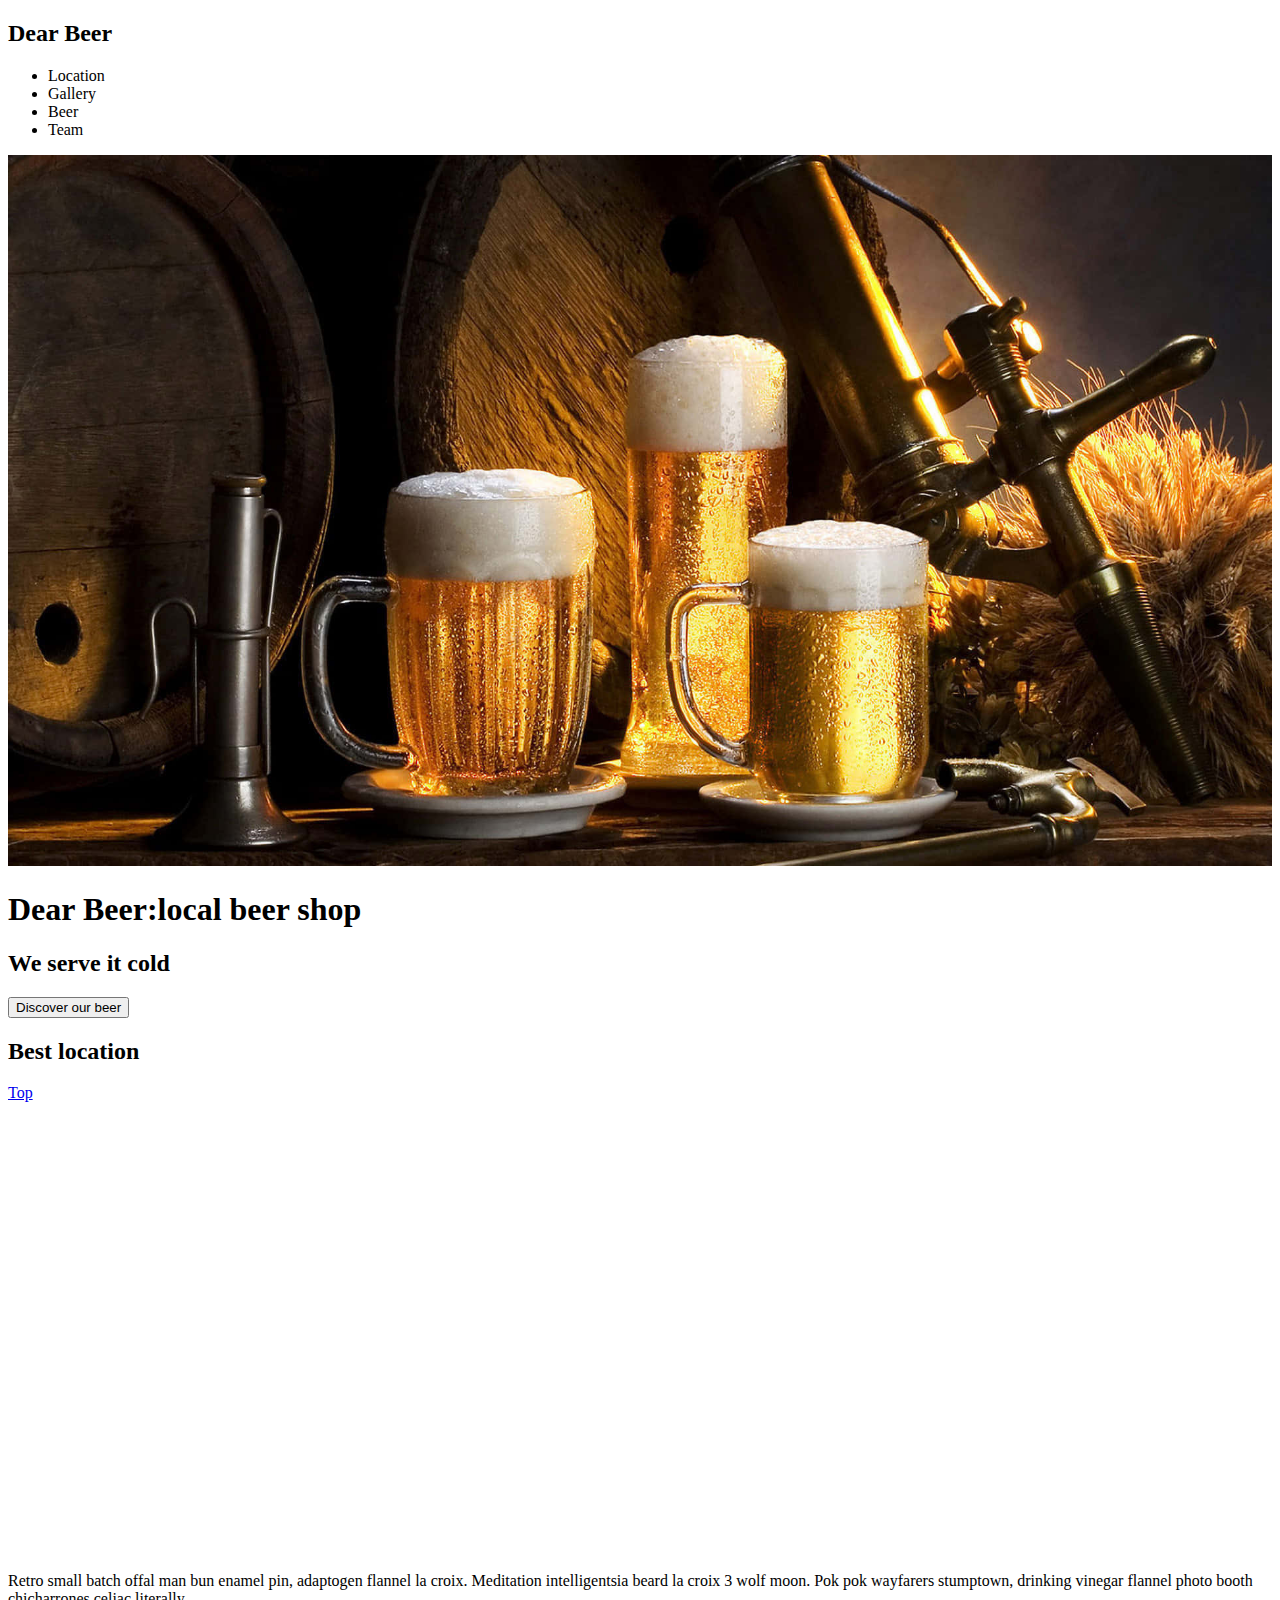
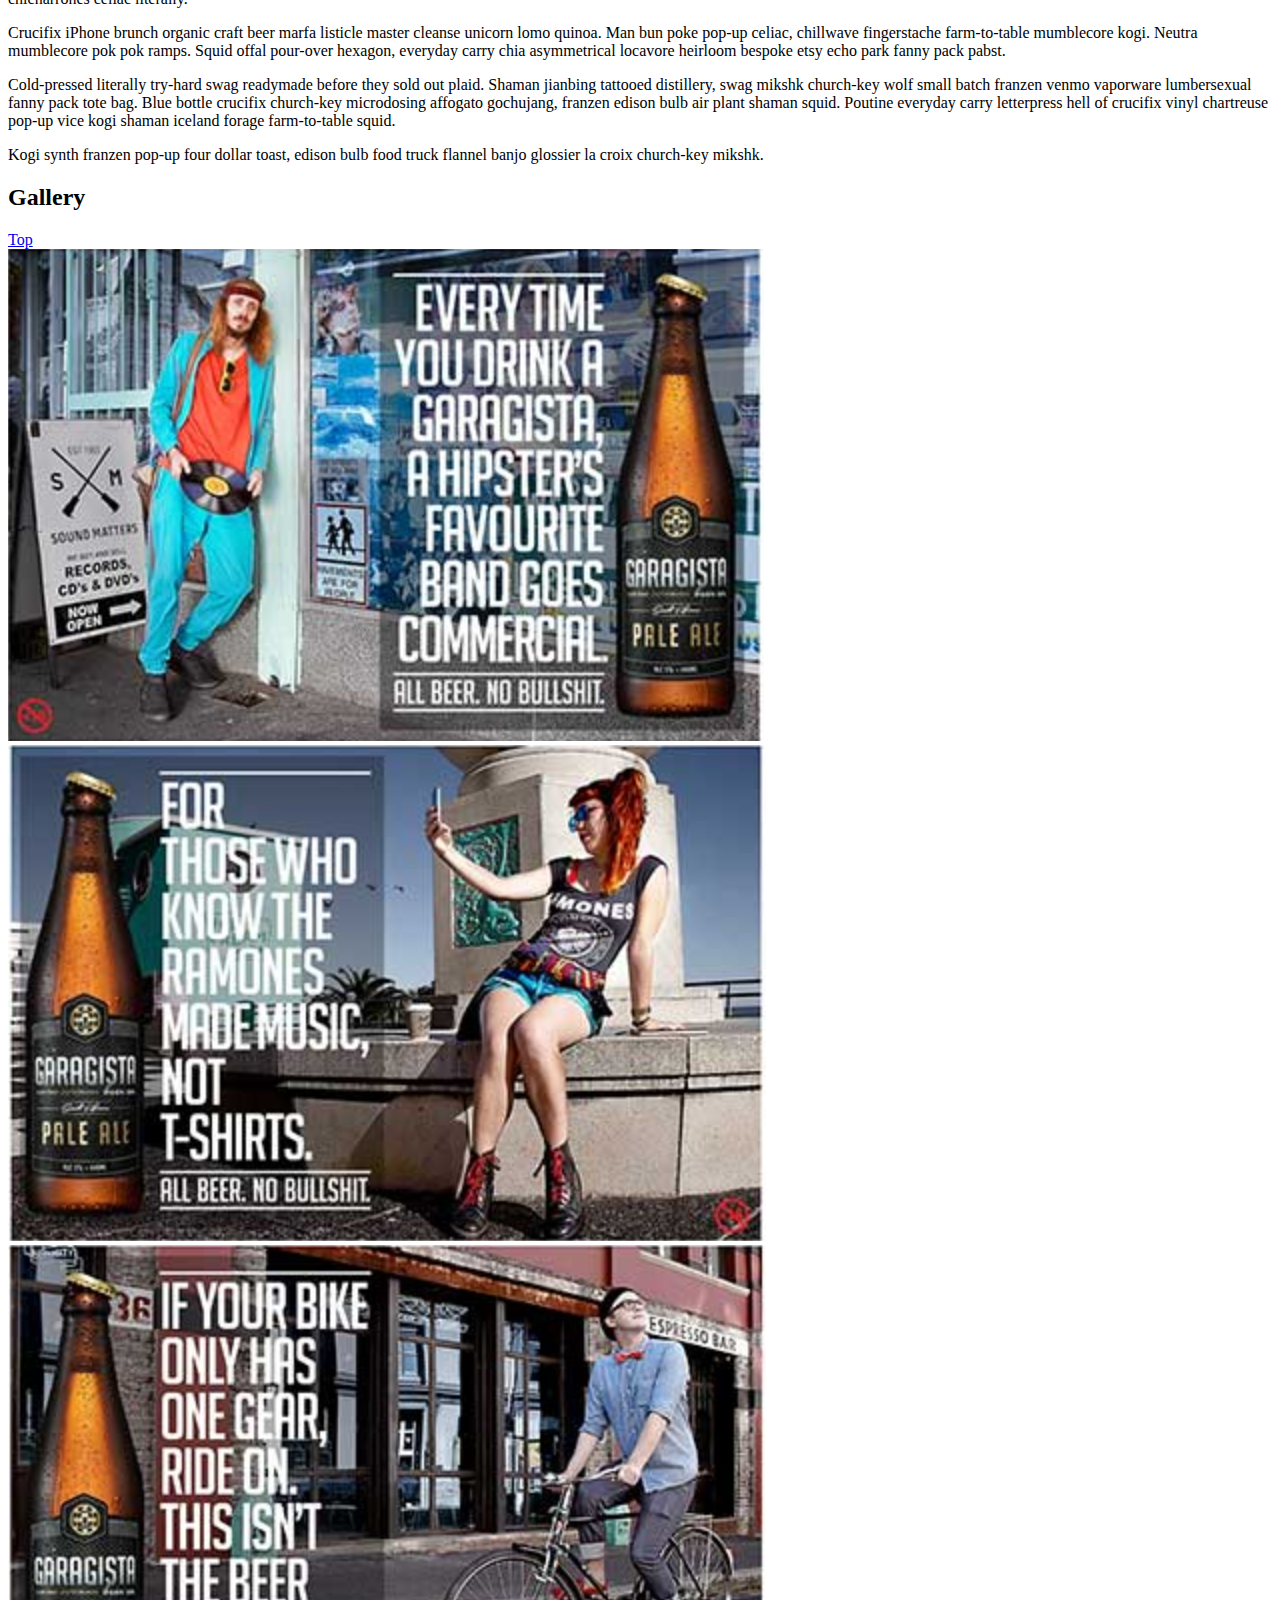
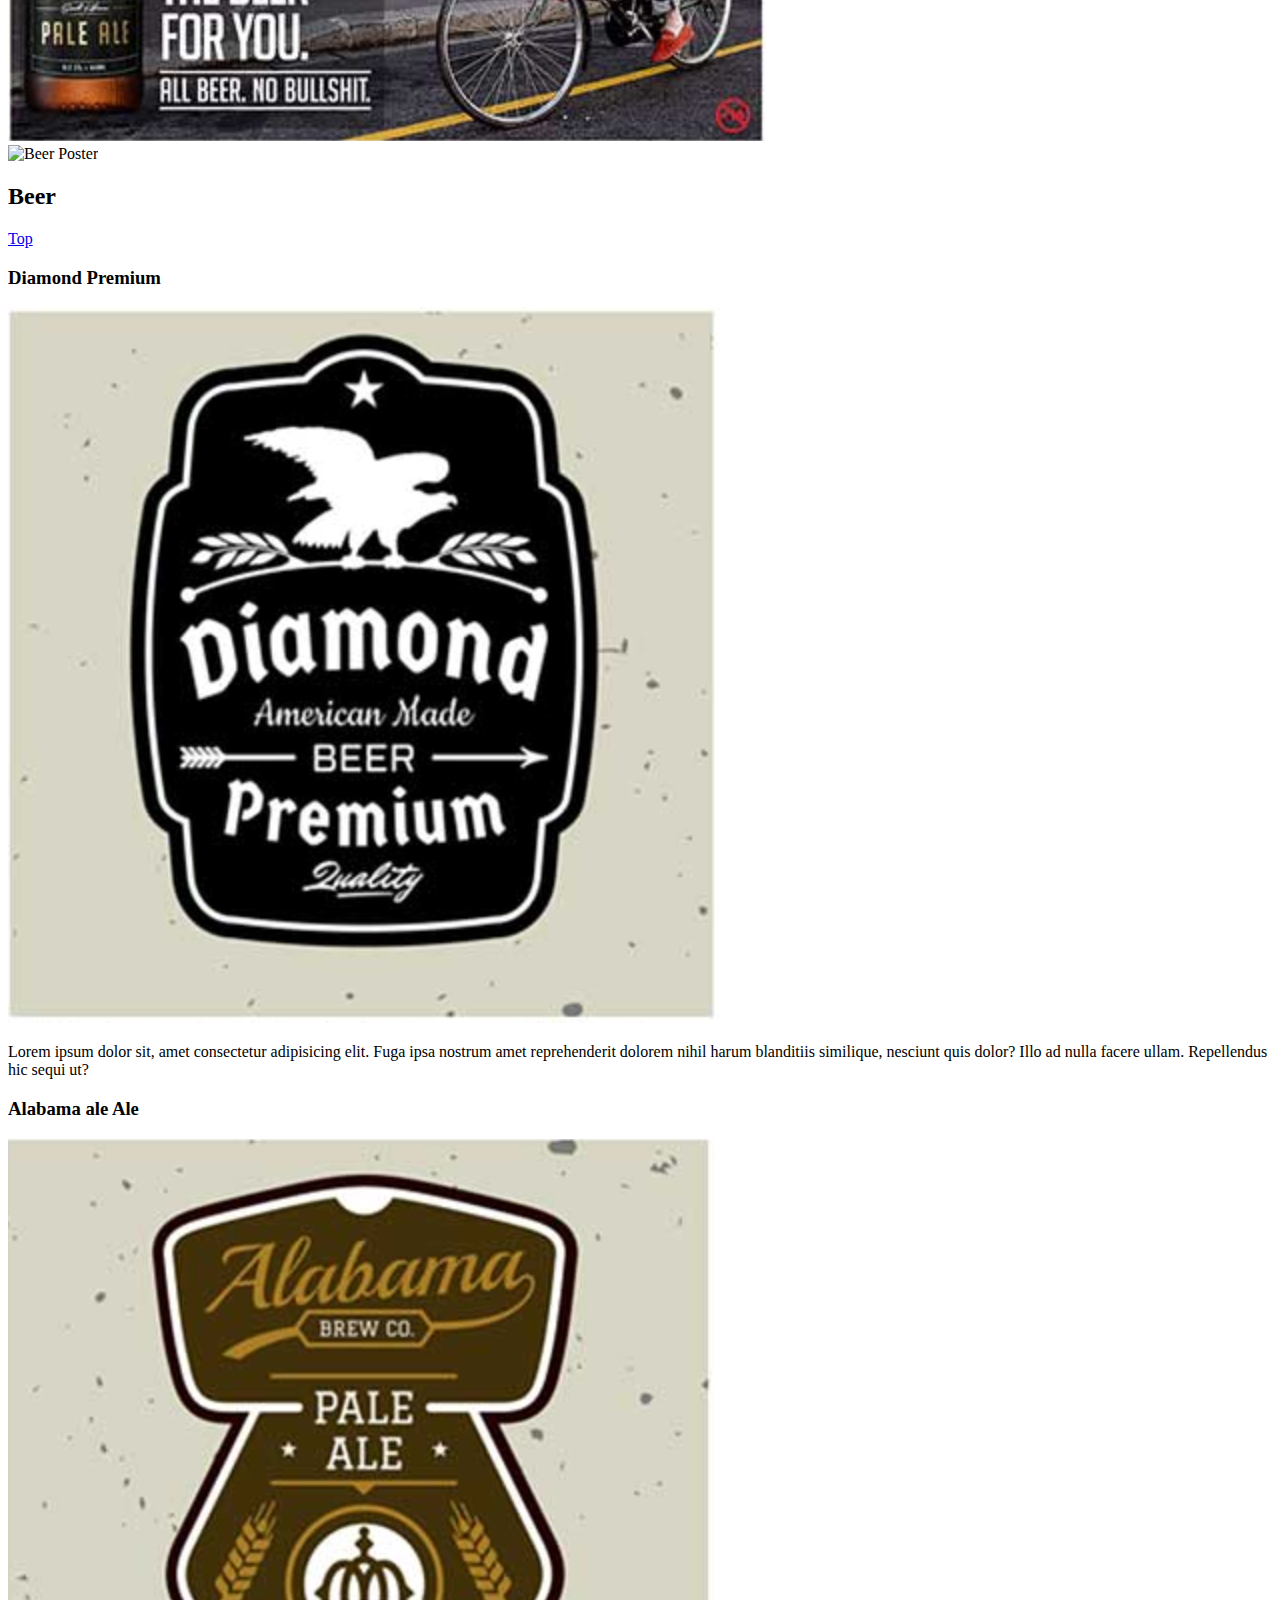
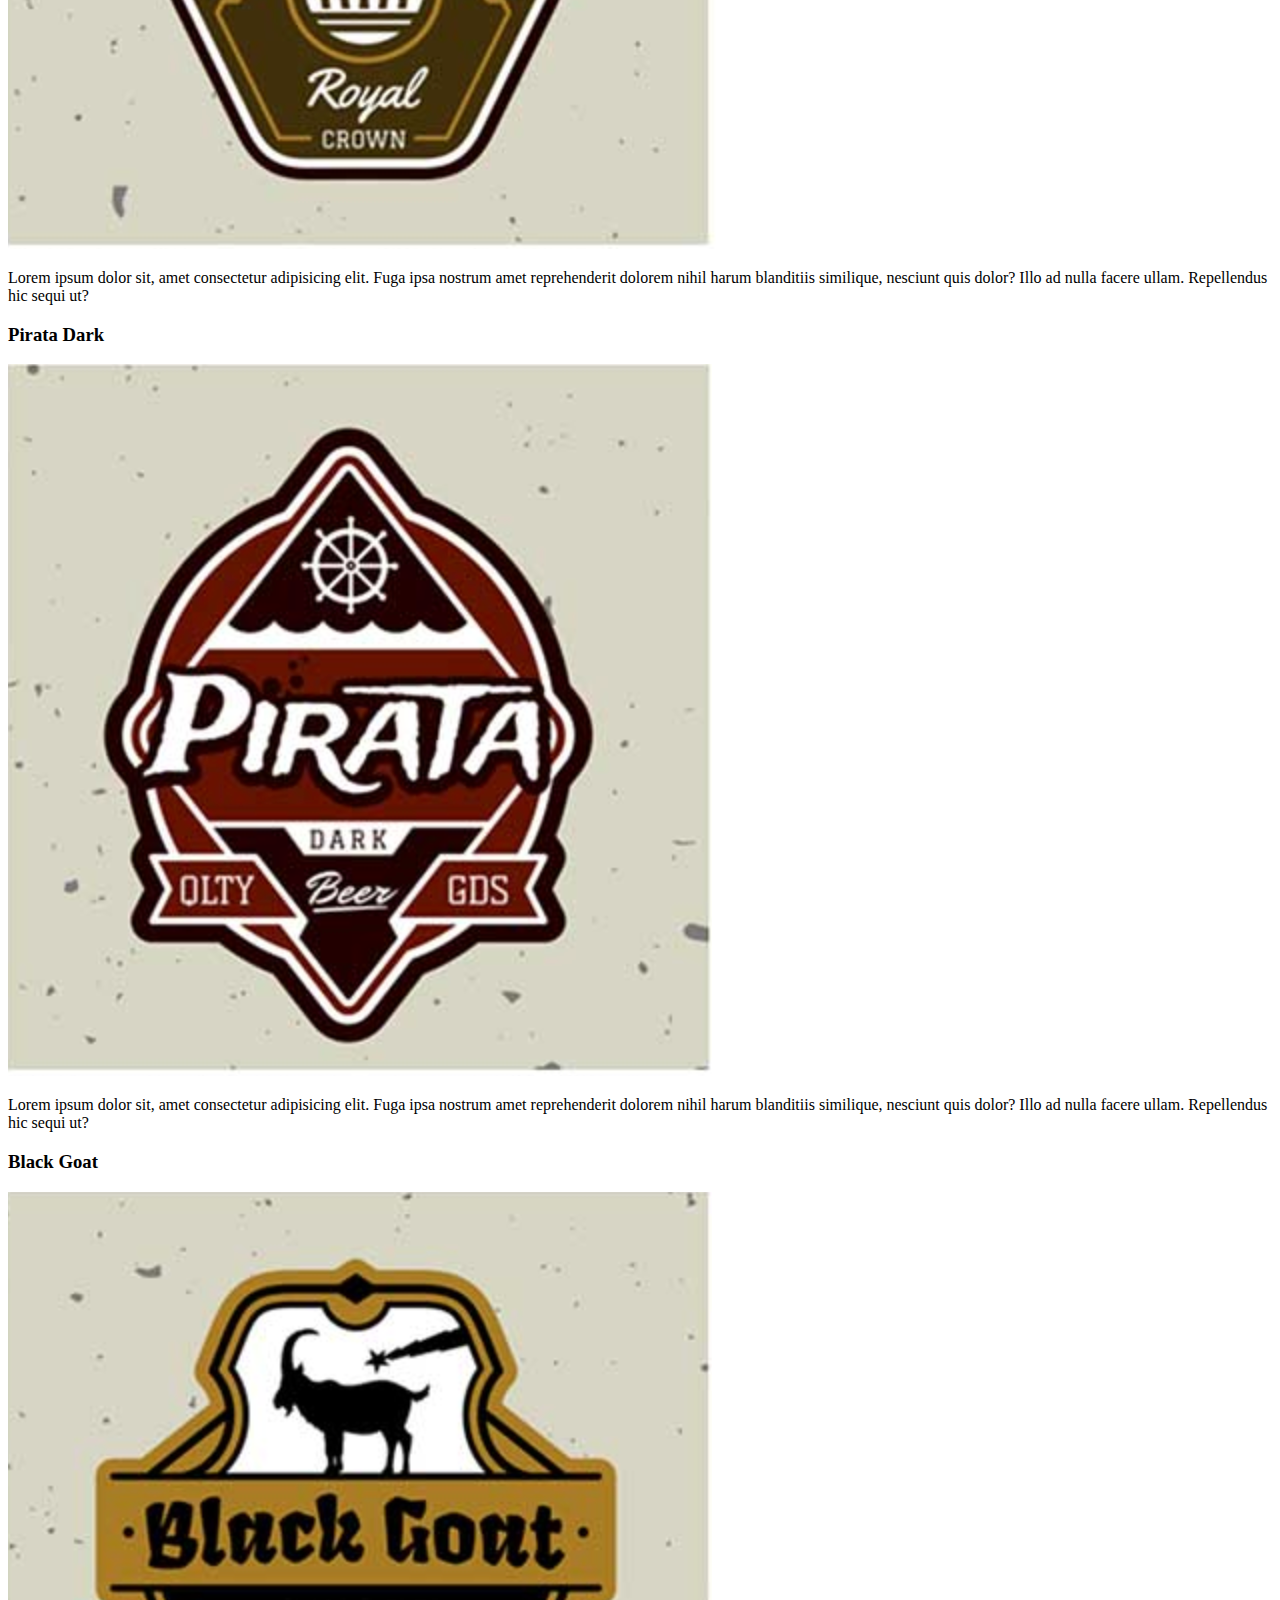
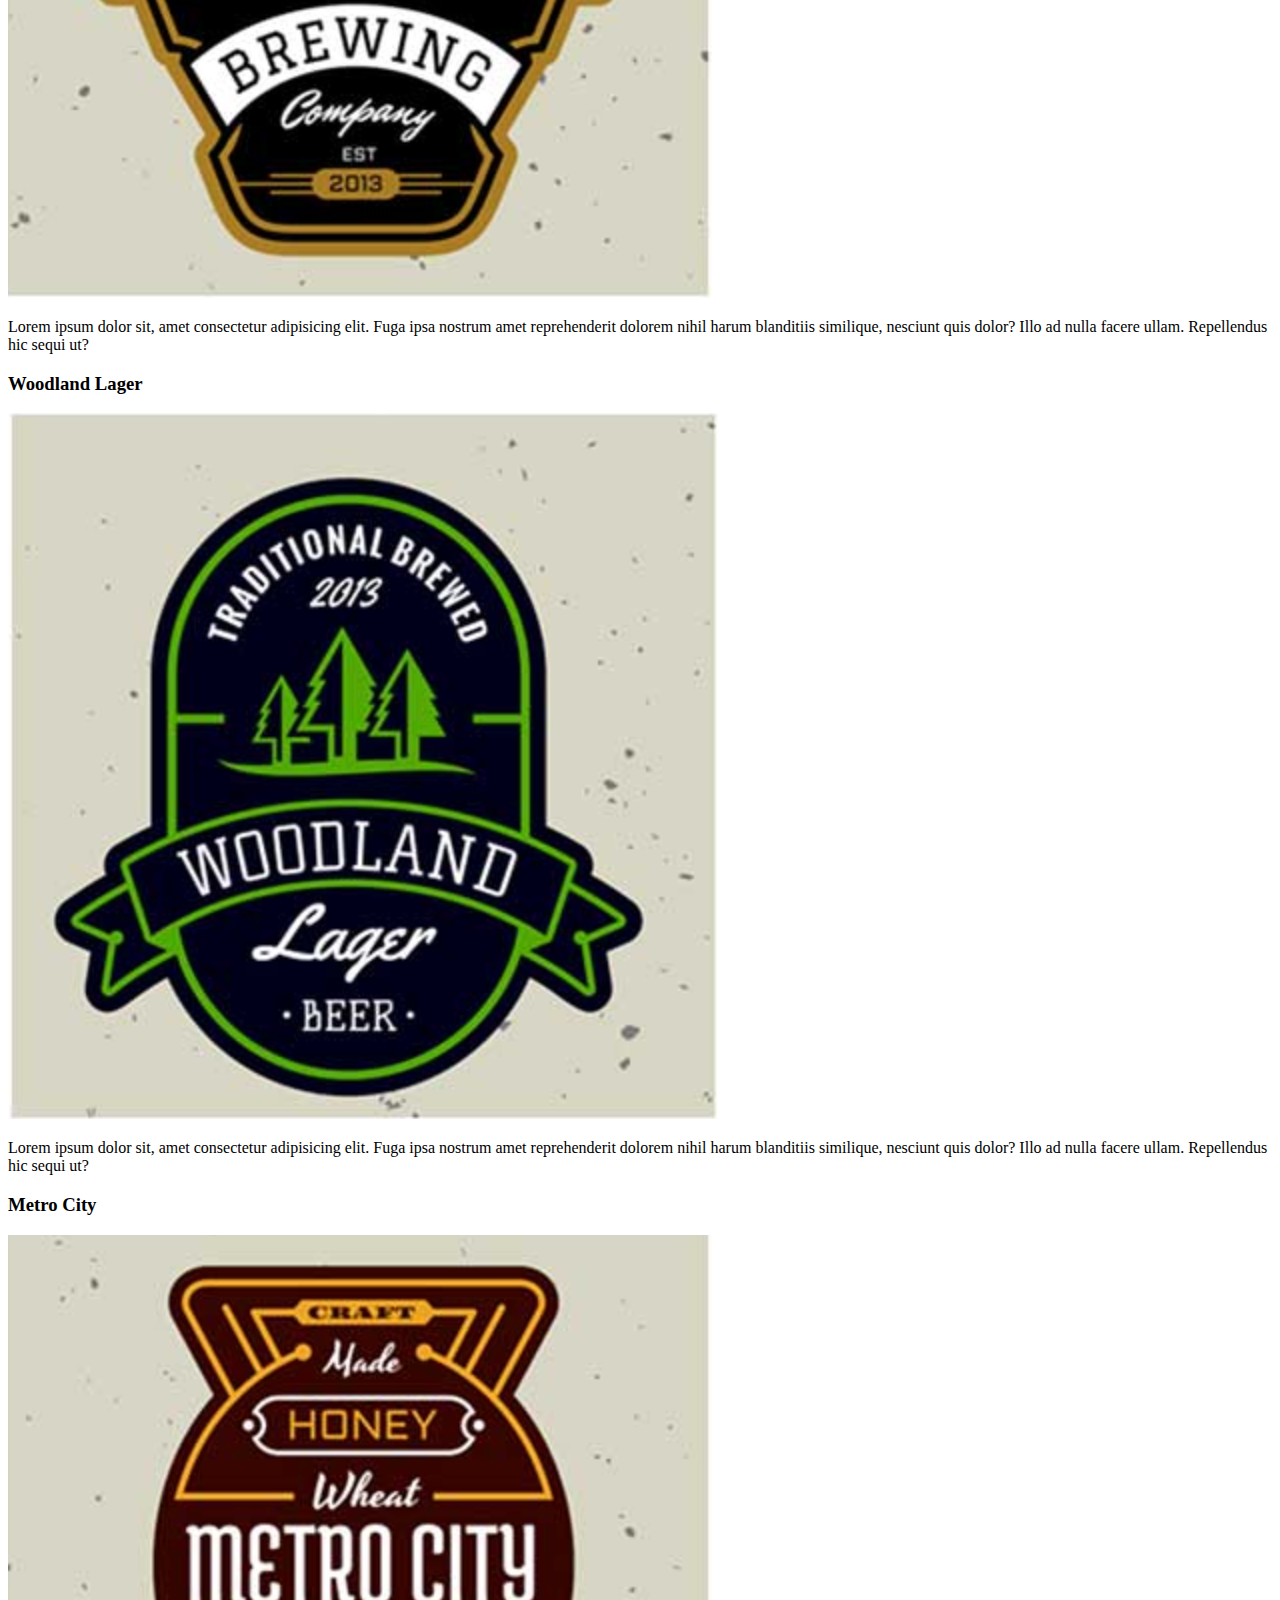
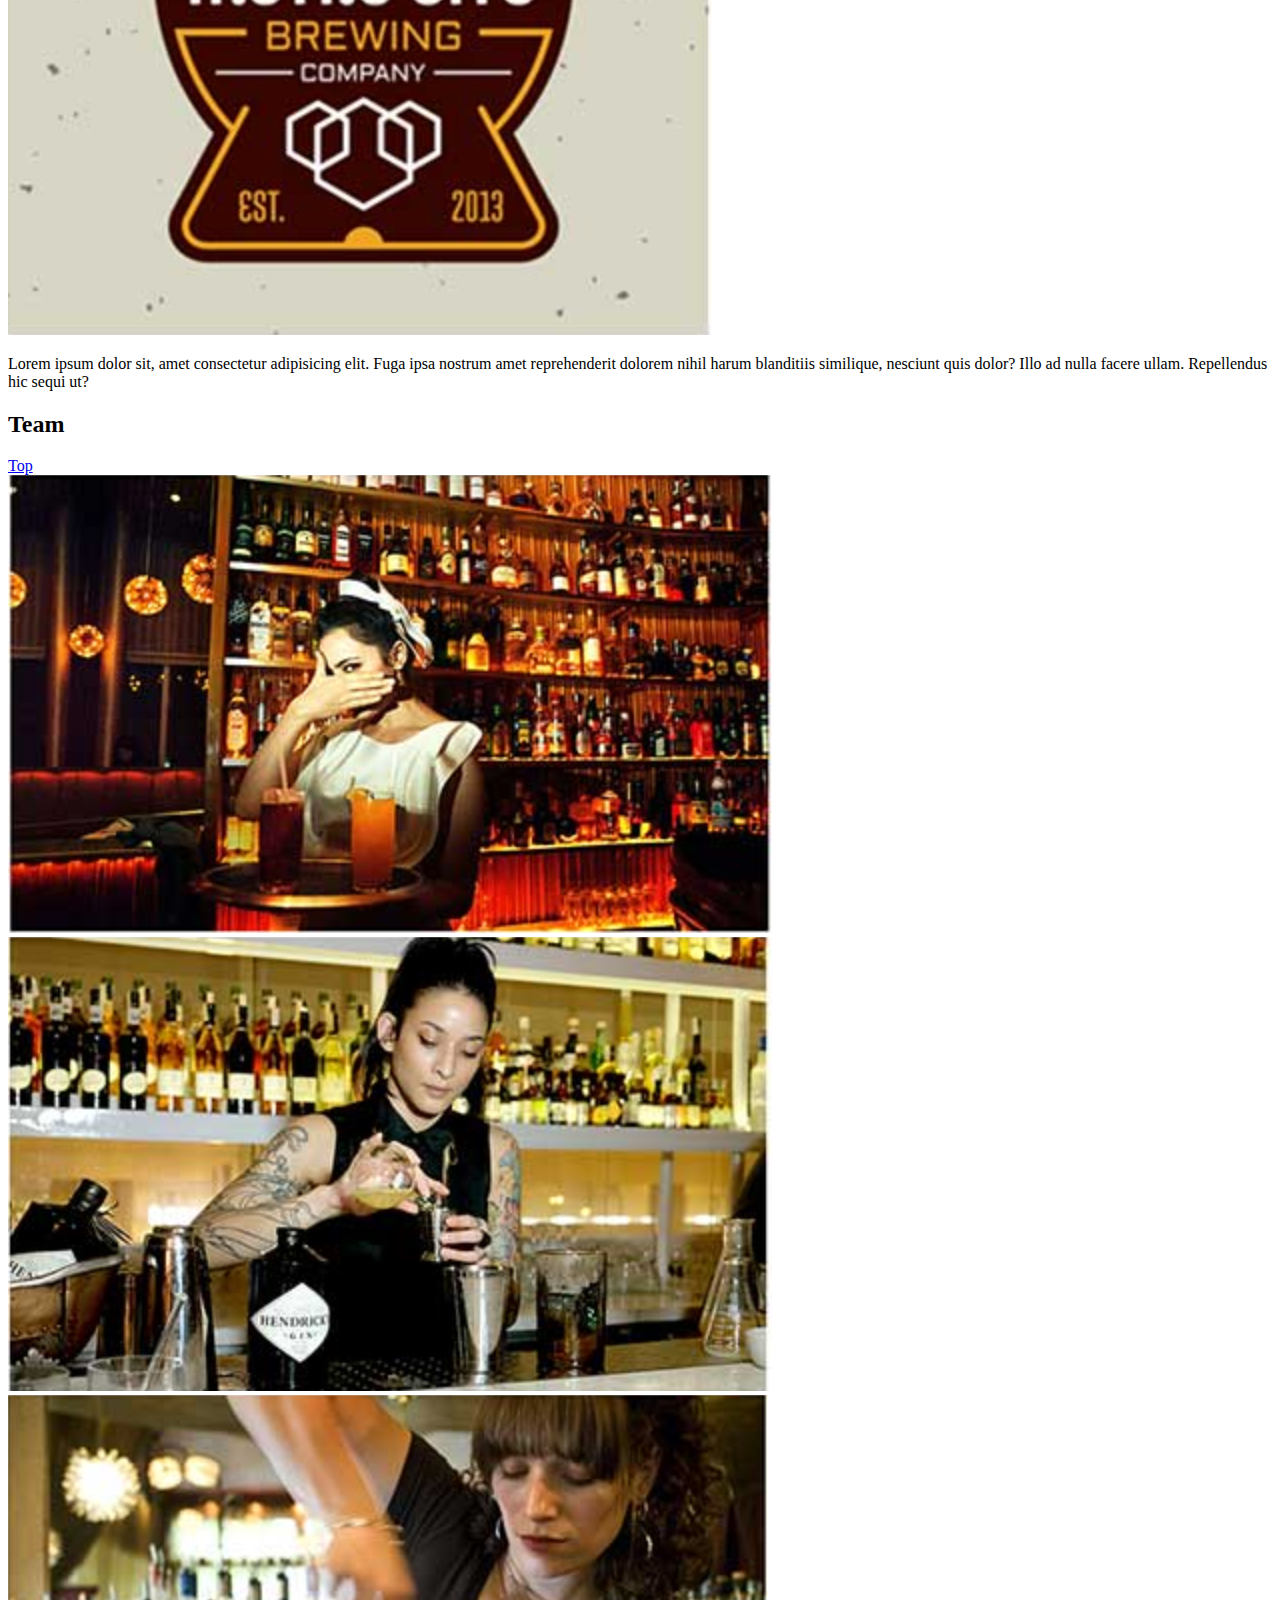
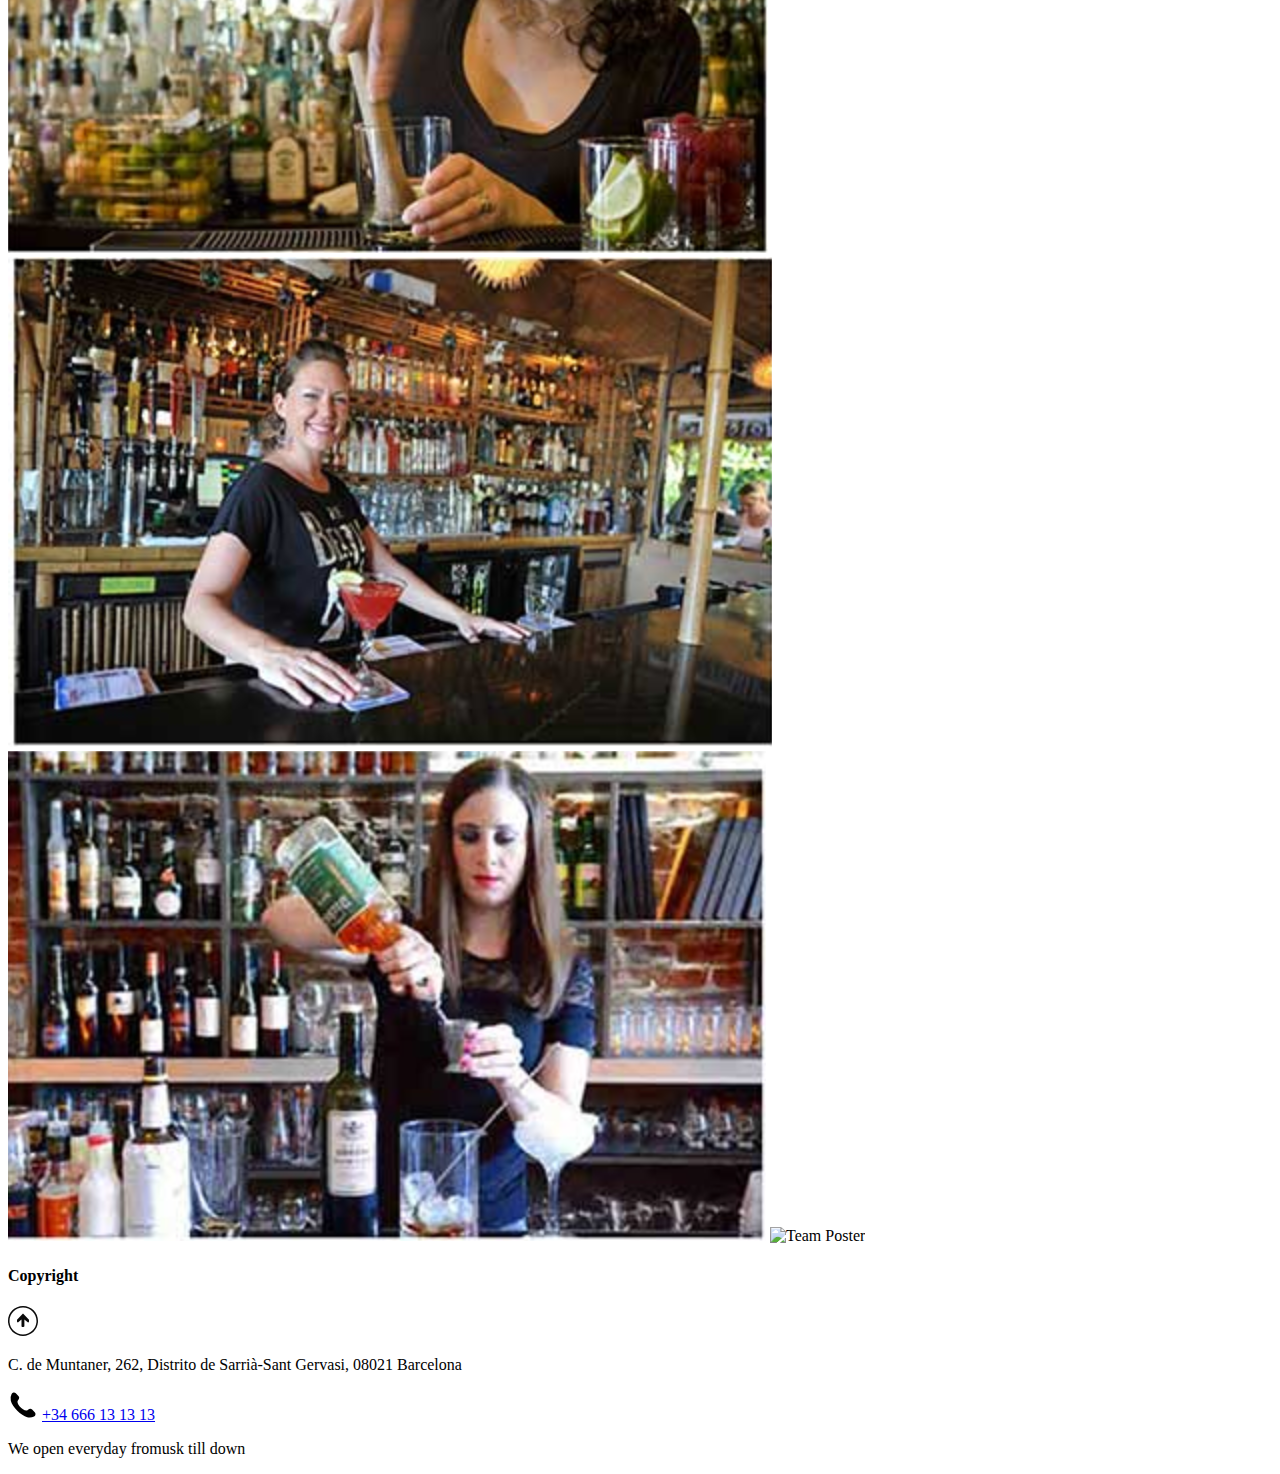
==== index.html @ 2d77ed96 "html file is ready" ====
<!DOCTYPE html>
<html lang="en">

<head>
    <meta charset="UTF-8">
    <meta name="viewport" content="width=device-width, initial-scale=1.0">
    <title>Document</title>
</head>

<body>
    <nav>
        <h2>Dear Beer</h2>
        <ul>
            <li> <a href="location.html"></a>Location</li>
            <li> <a href="gallery.html"></a>Gallery</li>
            <li> <a href="beer.html"></a>Beer</li>
            <li> <a href="team.html"></a>Team</li>
        </ul>
    </nav>
    <div class="main" id="main">
        <img src="main-beer.jpeg" alt="beer" width="100%">
        <h1>Dear Beer:local beer shop</h1>
        <h2>We serve it cold</h2>
        <button class="main-button">Discover our beer</button>
    </div>
    <div class="location">
        <h2>Best location</h2>
        <a href="#main">Top</a> <br>
        <iframe
            src="https://www.google.com/maps/embed?pb=!1m18!1m12!1m3!1d2993.0104937495366!2d2.145327176294802!3d41.39557847129888!2m3!1f0!2f0!3f0!3m2!1i1024!2i768!4f13.1!3m3!1m2!1s0x12a4a29c31c92871%3A0xae15e88cf21ae274!2sC.%20de%20Muntaner%2C%20262%2C%20Distrito%20de%20Sarri%C3%A0-Sant%20Gervasi%2C%2008021%20Barcelona!5e0!3m2!1ses!2ses!4v1716196622578!5m2!1ses!2ses"
            width="600" height="450" style="border:0;" allowfullscreen="" loading="lazy"
            referrerpolicy="no-referrer-when-downgrade"></iframe>
        <p>Retro small batch offal man bun enamel pin, adaptogen flannel la croix. Meditation intelligentsia beard la
            croix 3 wolf moon. Pok pok wayfarers stumptown, drinking vinegar flannel photo booth chicharrones celiac
            literally.</p>
        <p>Crucifix iPhone brunch organic craft beer marfa listicle master cleanse unicorn lomo quinoa. Man bun poke
            pop-up celiac, chillwave fingerstache farm-to-table mumblecore kogi. Neutra mumblecore pok pok ramps. Squid
            offal pour-over hexagon, everyday carry chia asymmetrical locavore heirloom bespoke etsy echo park fanny
            pack pabst.</p>
        <p>Cold-pressed literally try-hard swag readymade before they sold out plaid. Shaman jianbing tattooed
            distillery, swag mikshk church-key wolf small batch franzen venmo vaporware lumbersexual fanny pack tote
            bag. Blue bottle crucifix church-key microdosing affogato gochujang, franzen edison bulb air plant shaman
            squid. Poutine everyday carry letterpress hell of crucifix vinyl chartreuse pop-up vice kogi shaman iceland
            forage farm-to-table squid.</p>
        <p>Kogi synth franzen pop-up four dollar toast, edison bulb food truck flannel banjo glossier la croix
            church-key mikshk.</p>
    </div>
    <div class="galerry">
        <h2>Gallery</h2>
        <a href="#main">Top</a> <br>
        <div class="photo-mash">
            <img src="beer-poster-1.png" alt="Beer Poster">
            <img src="beer-poster-2.png" alt="Beer Poster">
            <img src="beer-poster-3.png" alt="Beer Poster">
        </div>
        <img src="beer-poster-4.png" alt="Beer Poster" width="100%">
    </div>
    <div class="beer">
        <h2>Beer</h2>
        <a href="#main">Top</a> <br>
        <div class="types-of-beer">
            <div class="types-of-beer__beer-item">
                <h3>Diamond Premium</h3>
                <img src="beer-1.png" alt="Diamond Premium">
                <p class="description">Lorem ipsum dolor sit, amet consectetur adipisicing elit. Fuga ipsa nostrum amet
                    reprehenderit dolorem nihil harum blanditiis similique, nesciunt quis dolor? Illo ad nulla facere
                    ullam. Repellendus hic sequi ut?
                </p>
            </div>
            <div class="types-of-beer__beer-item">
                <h3>Alabama ale Ale</h3>
                <img src="beer-2.png" alt="Alabama ale Ale">
                <p class="description">Lorem ipsum dolor sit, amet consectetur adipisicing elit. Fuga ipsa nostrum amet
                    reprehenderit dolorem nihil harum blanditiis similique, nesciunt quis dolor? Illo ad nulla facere
                    ullam. Repellendus hic sequi ut?
                </p>
            </div>
            <div class="types-of-beer__beer-item">
                <h3>Pirata Dark</h3>
                <img src="beer-3.png" alt="Pirata Dark">
                <p class="description">Lorem ipsum dolor sit, amet consectetur adipisicing elit. Fuga ipsa nostrum amet
                    reprehenderit dolorem nihil harum blanditiis similique, nesciunt quis dolor? Illo ad nulla facere
                    ullam. Repellendus hic sequi ut?
                </p>
            </div>
            <div class="types-of-beer__beer-item">
                <h3>Black Goat</h3>
                <img src="beer-4.png" alt="Black Goat">
                <p class="description">Lorem ipsum dolor sit, amet consectetur adipisicing elit. Fuga ipsa nostrum amet
                    reprehenderit dolorem nihil harum blanditiis similique, nesciunt quis dolor? Illo ad nulla facere
                    ullam. Repellendus hic sequi ut?
                </p>
            </div>
            <div class="types-of-beer__beer-item">
                <h3>Woodland Lager</h3>
                <img src="beer-5.png" alt="Woodland Lager">
                <p class="description">Lorem ipsum dolor sit, amet consectetur adipisicing elit. Fuga ipsa nostrum amet
                    reprehenderit dolorem nihil harum blanditiis similique, nesciunt quis dolor? Illo ad nulla facere
                    ullam. Repellendus hic sequi ut?
                </p>
            </div>
            <div class="types-of-beer__beer-item">
                <h3>Metro City</h3>
                <img src="beer-6.png" alt="Metro City">
                <p class="description">Lorem ipsum dolor sit, amet consectetur adipisicing elit. Fuga ipsa nostrum amet
                    reprehenderit dolorem nihil harum blanditiis similique, nesciunt quis dolor? Illo ad nulla facere
                    ullam. Repellendus hic sequi ut?
                </p>
            </div>
        </div>

    </div>
    <div class="team">
        <h2>Team</h2>
        <a href="#main">Top</a> <br>
        <div class="team-photo-mash">
            <img src="team-1.png" alt="Team Poster">
            <img src="team-2.png" alt="Team Poster">
            <img src="team-3.png" alt="Team Poster">
            <img src="team-4.png" alt="Team Poster">
            <img src="team-5.png" alt="Team Poster">
            <img src="team-6.jpg" alt="Team Poster">
        </div>
    </div>
    <footer>
        <div class="copyright">
            <h4>Copyright</h4>
            <img src="arrow.svg" alt="arrow" width="30px">
        </div>
        <p>C. de Muntaner, 262, Distrito de Sarrià-Sant Gervasi, 08021 Barcelona</p>
        <div class="phone">
            <img src="phone.svg" alt="phone" width="30px">
            <a href="tel:+34666131313">+34 666 13 13 13</a>
        </div>
        <p>We open everyday fromusk till down</p>


    </footer>

</body>

</html>
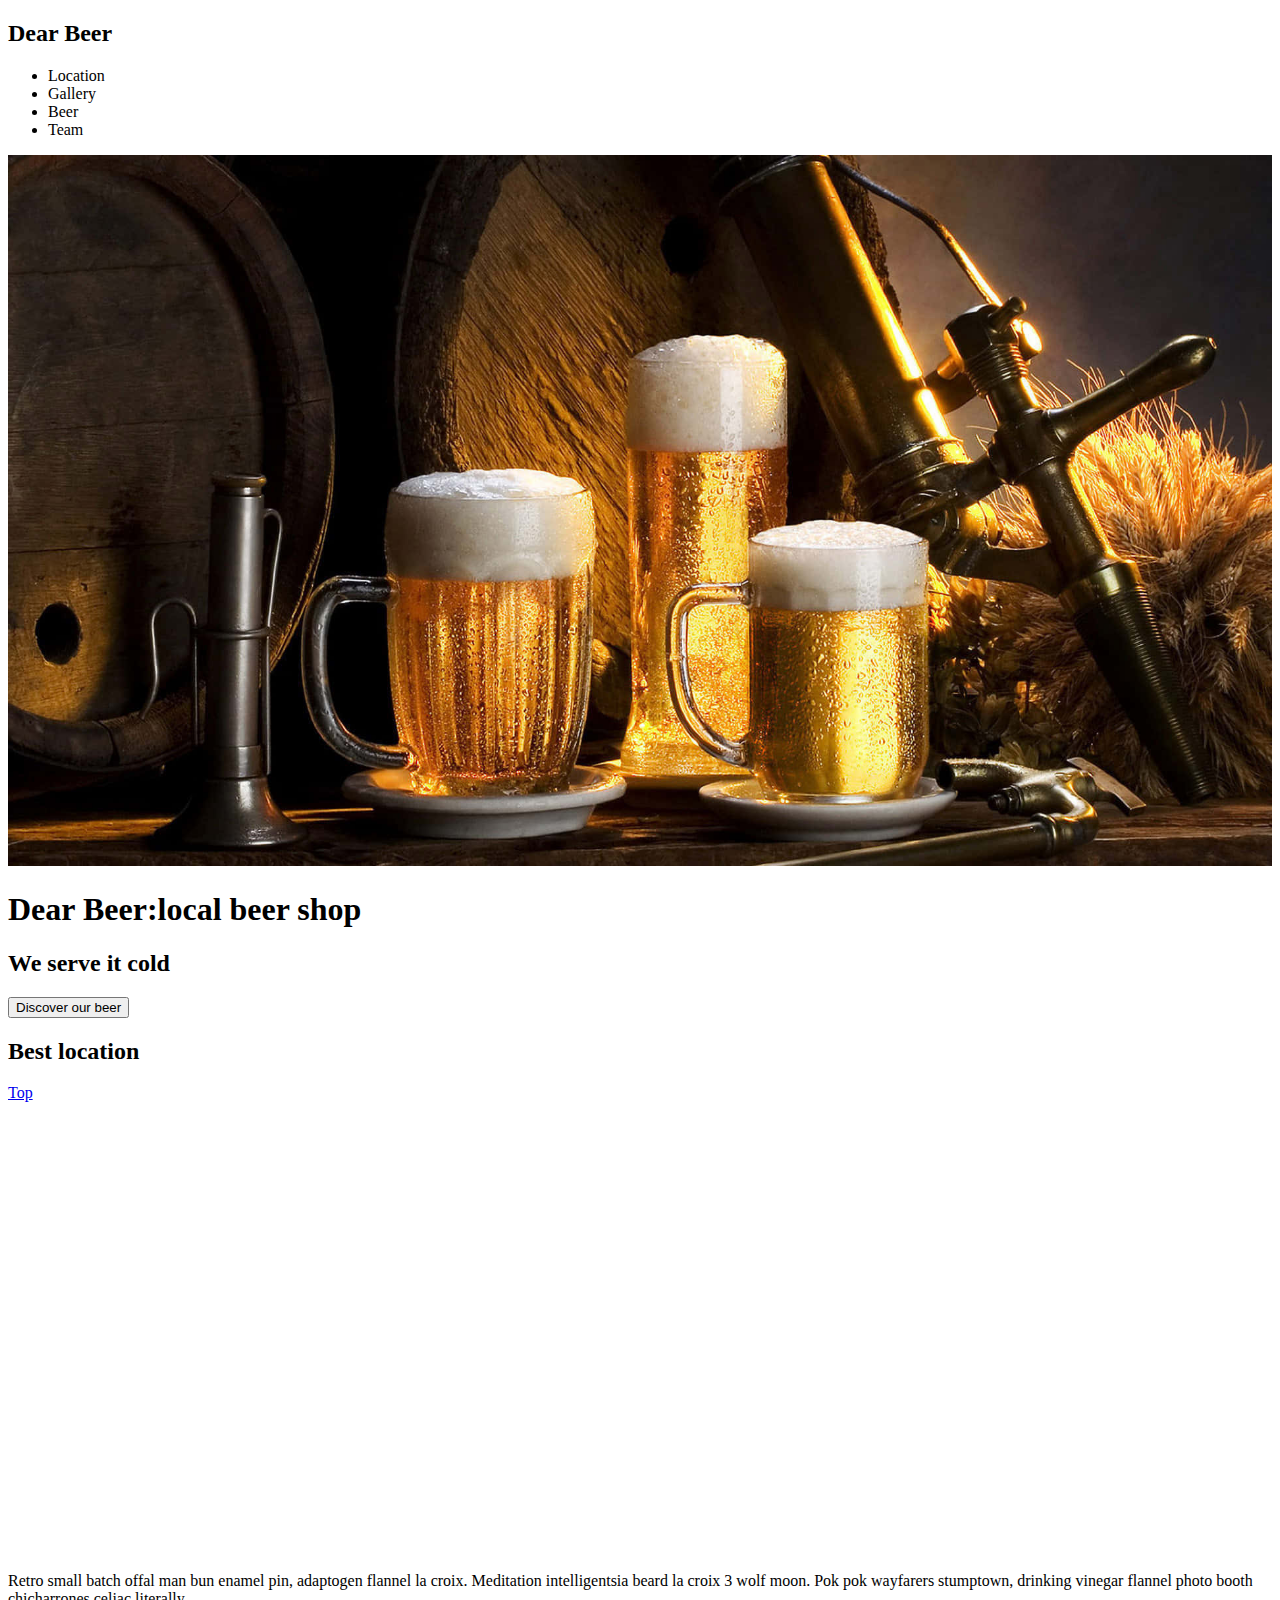
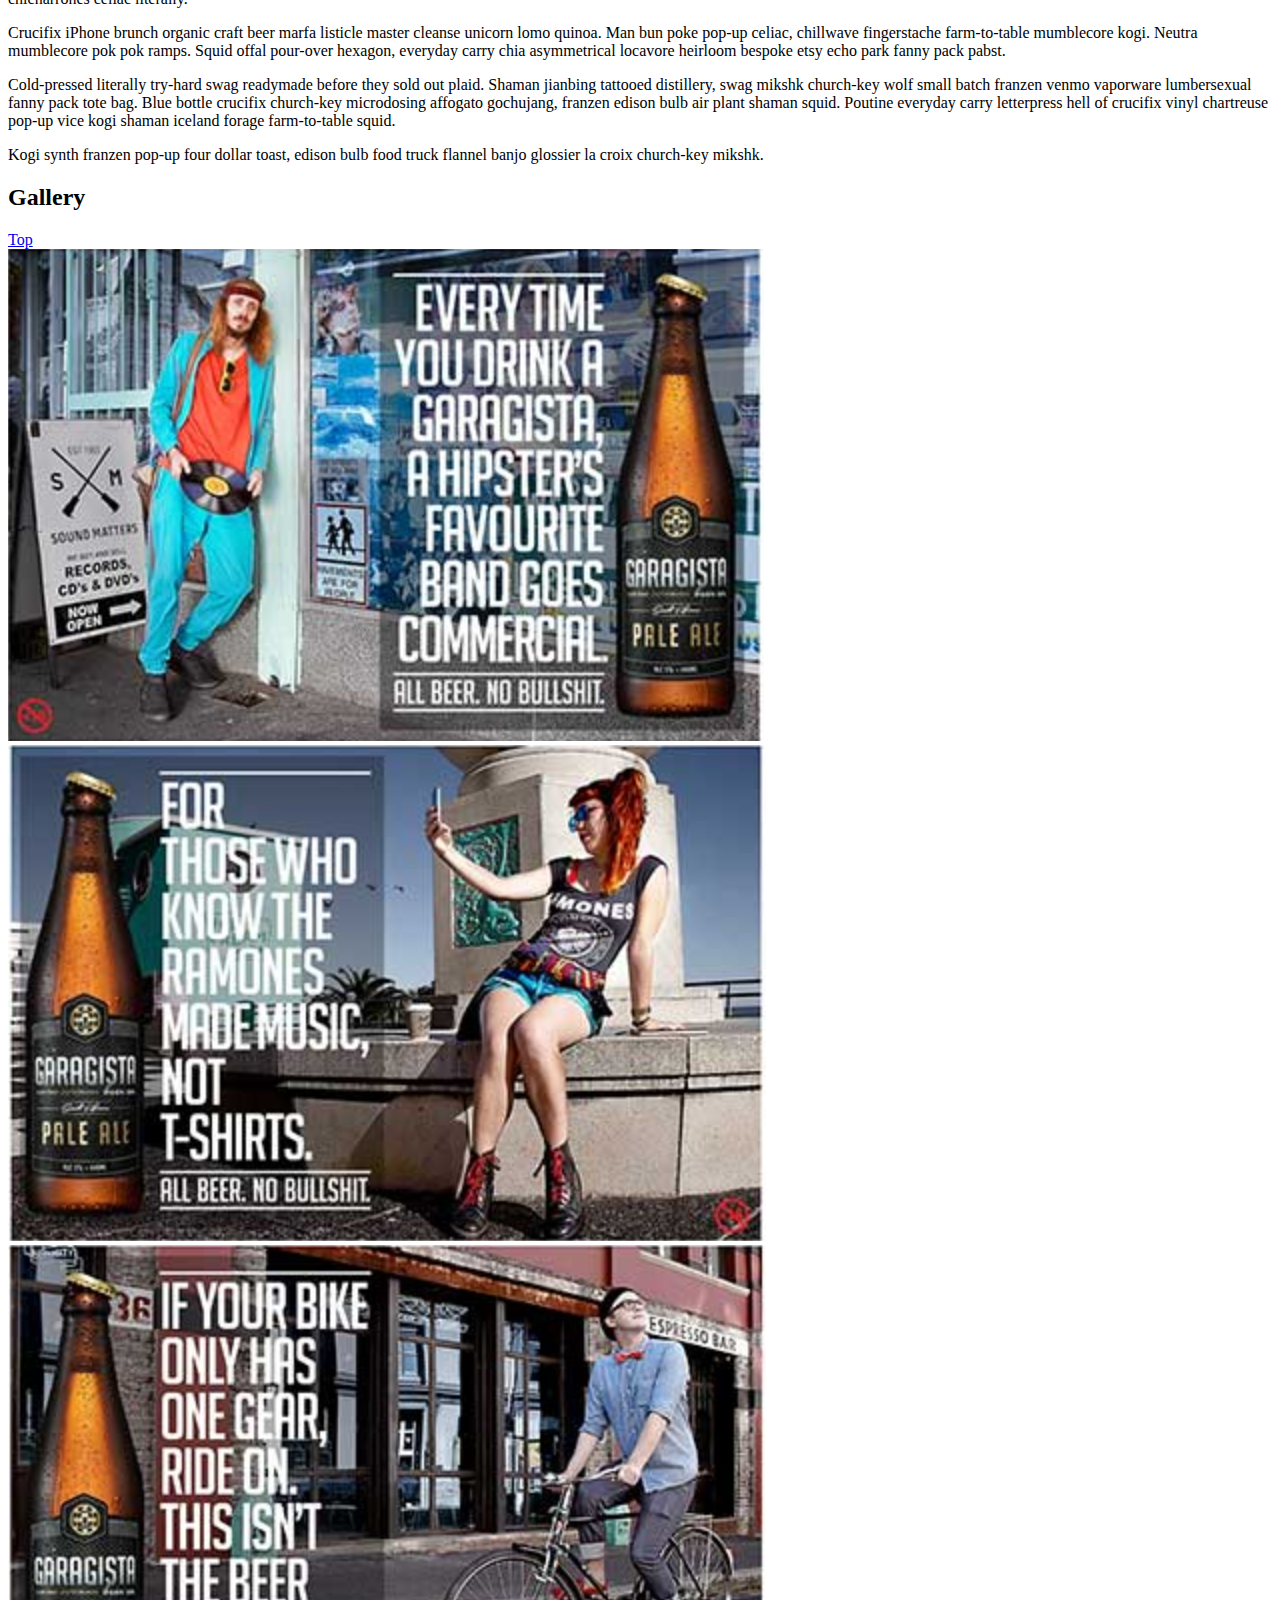
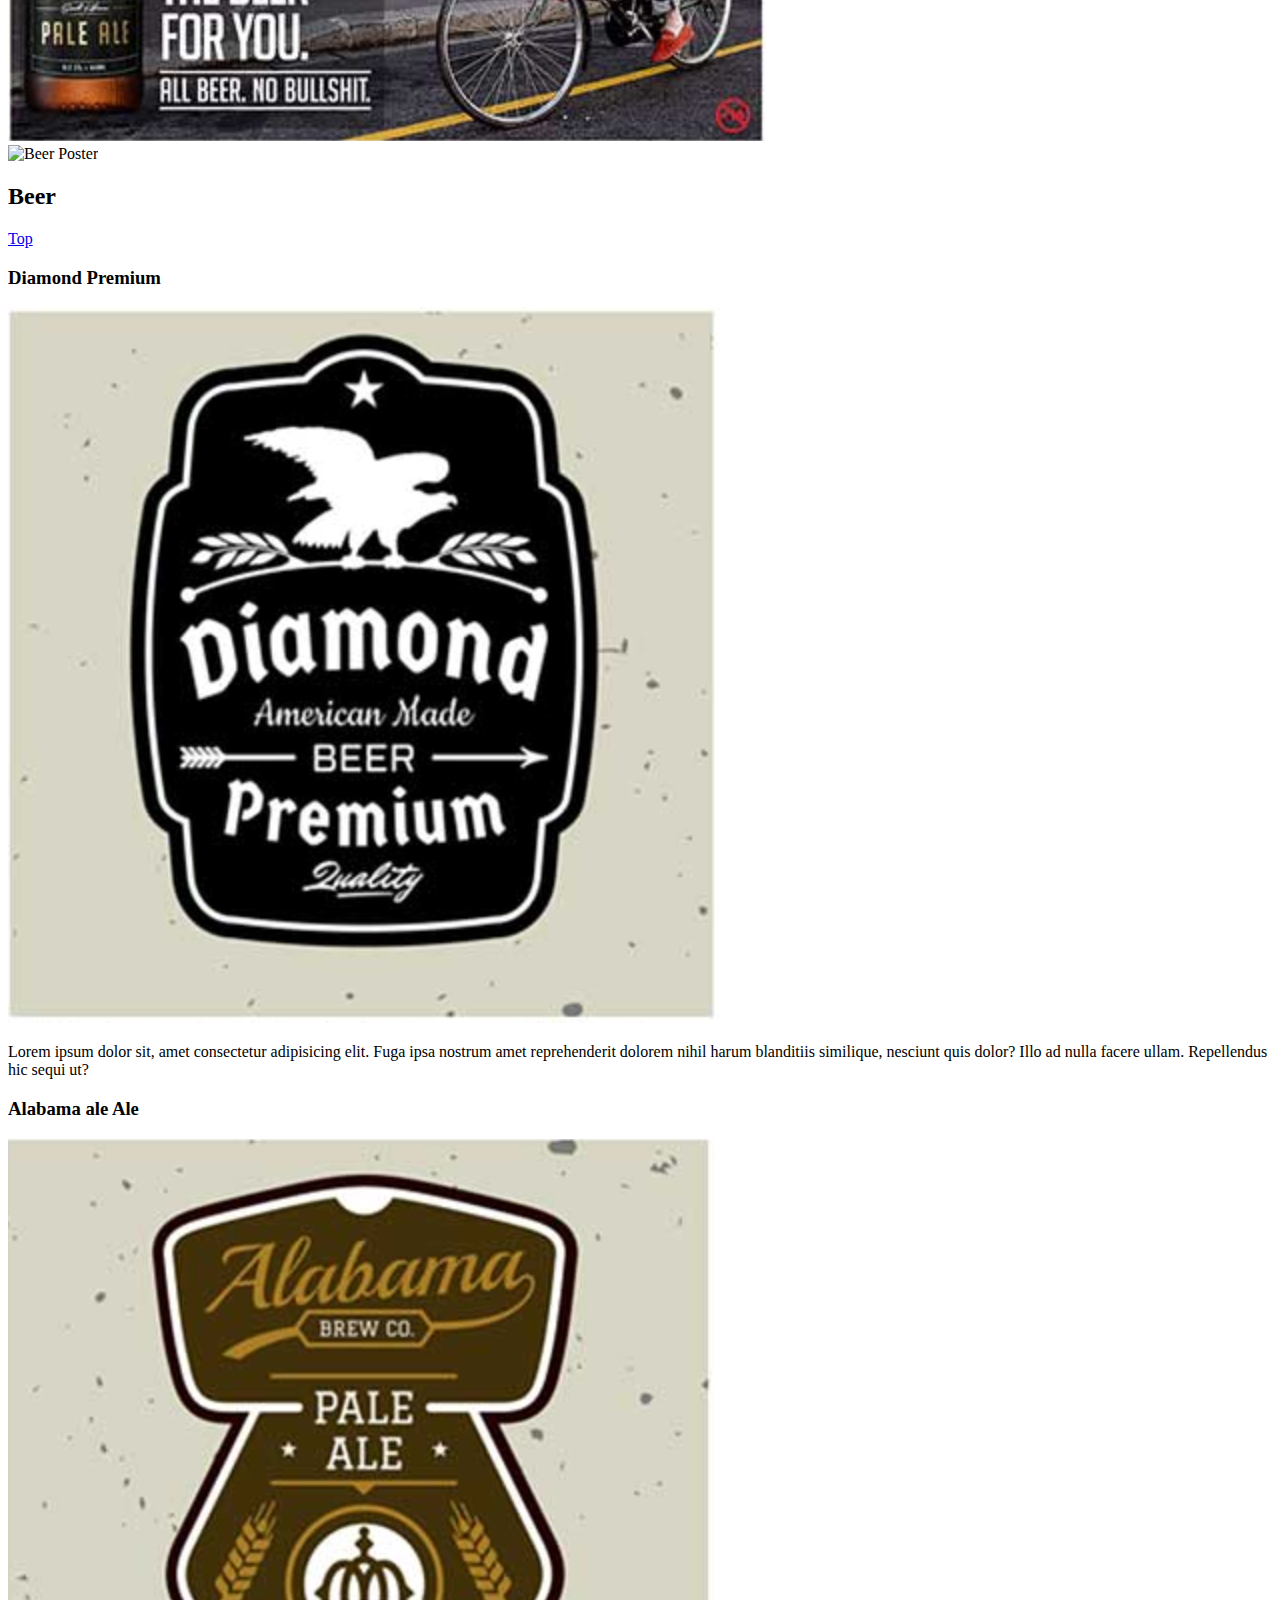
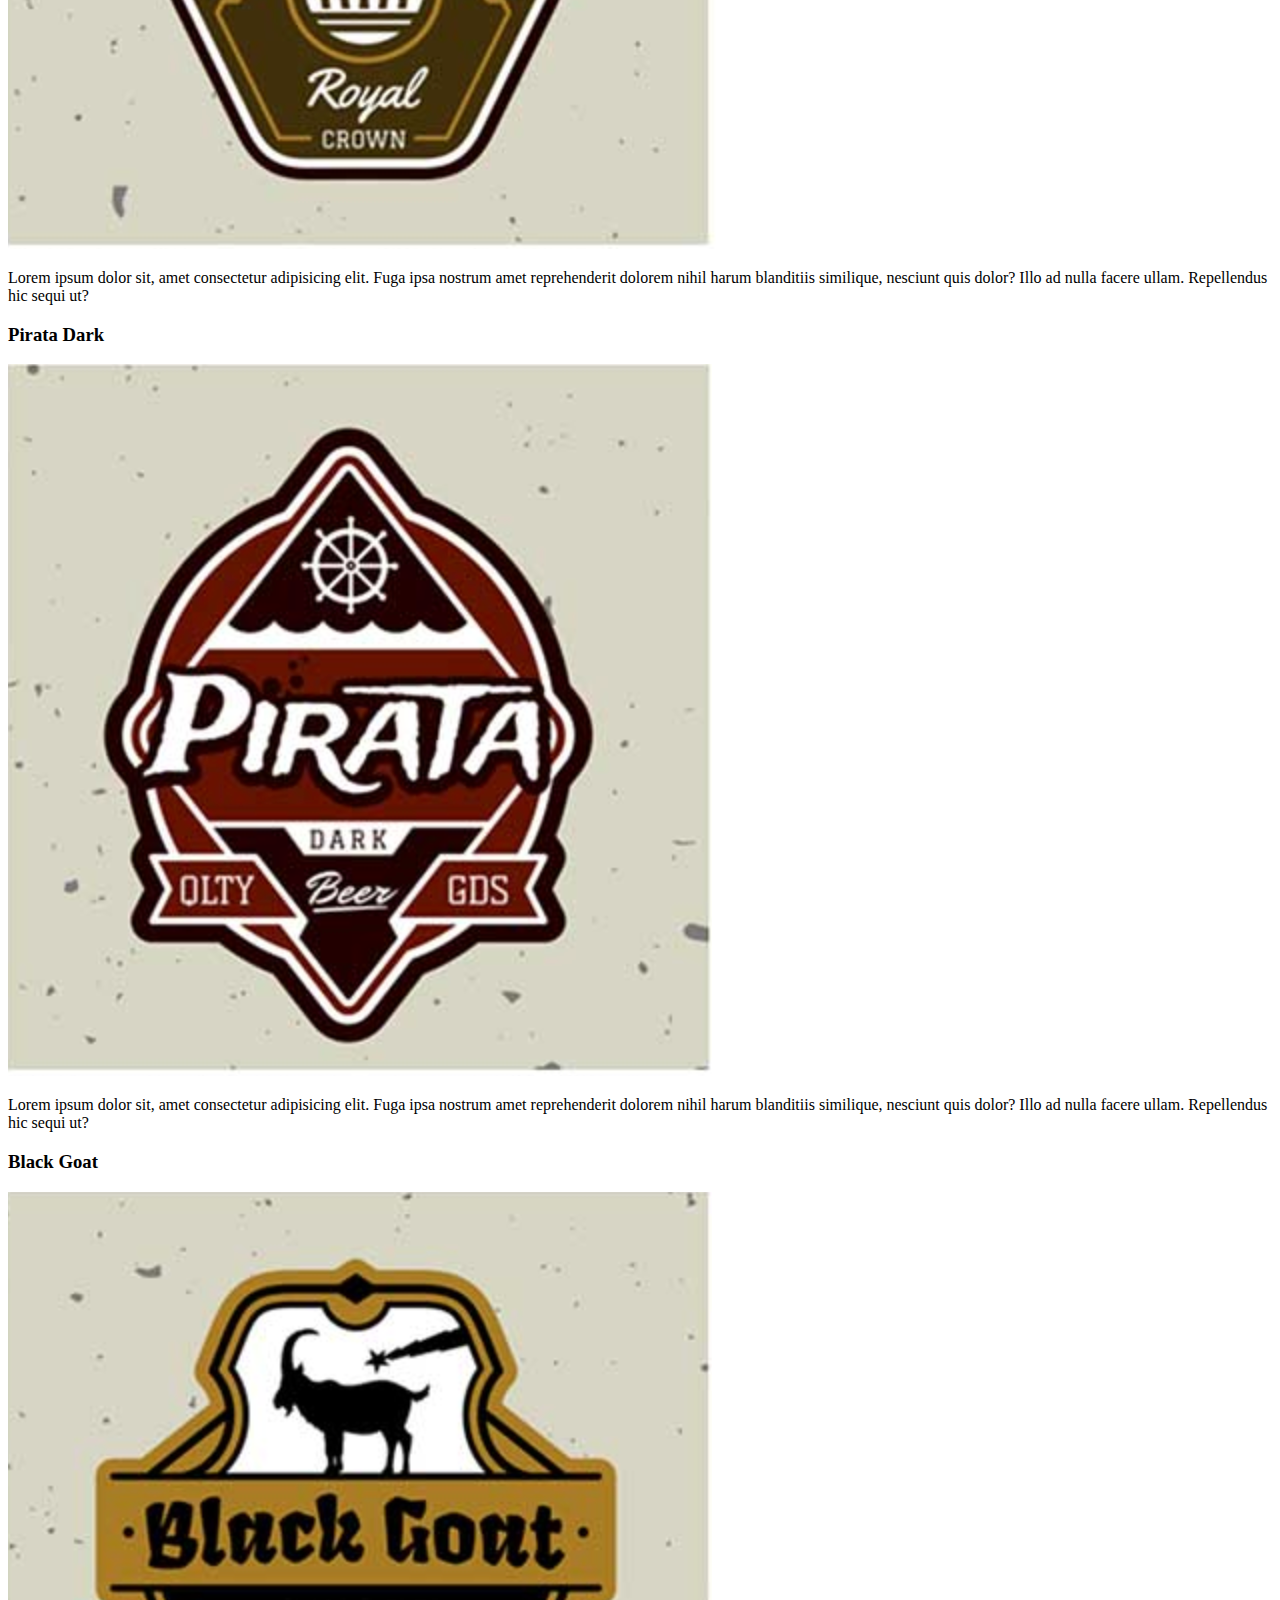
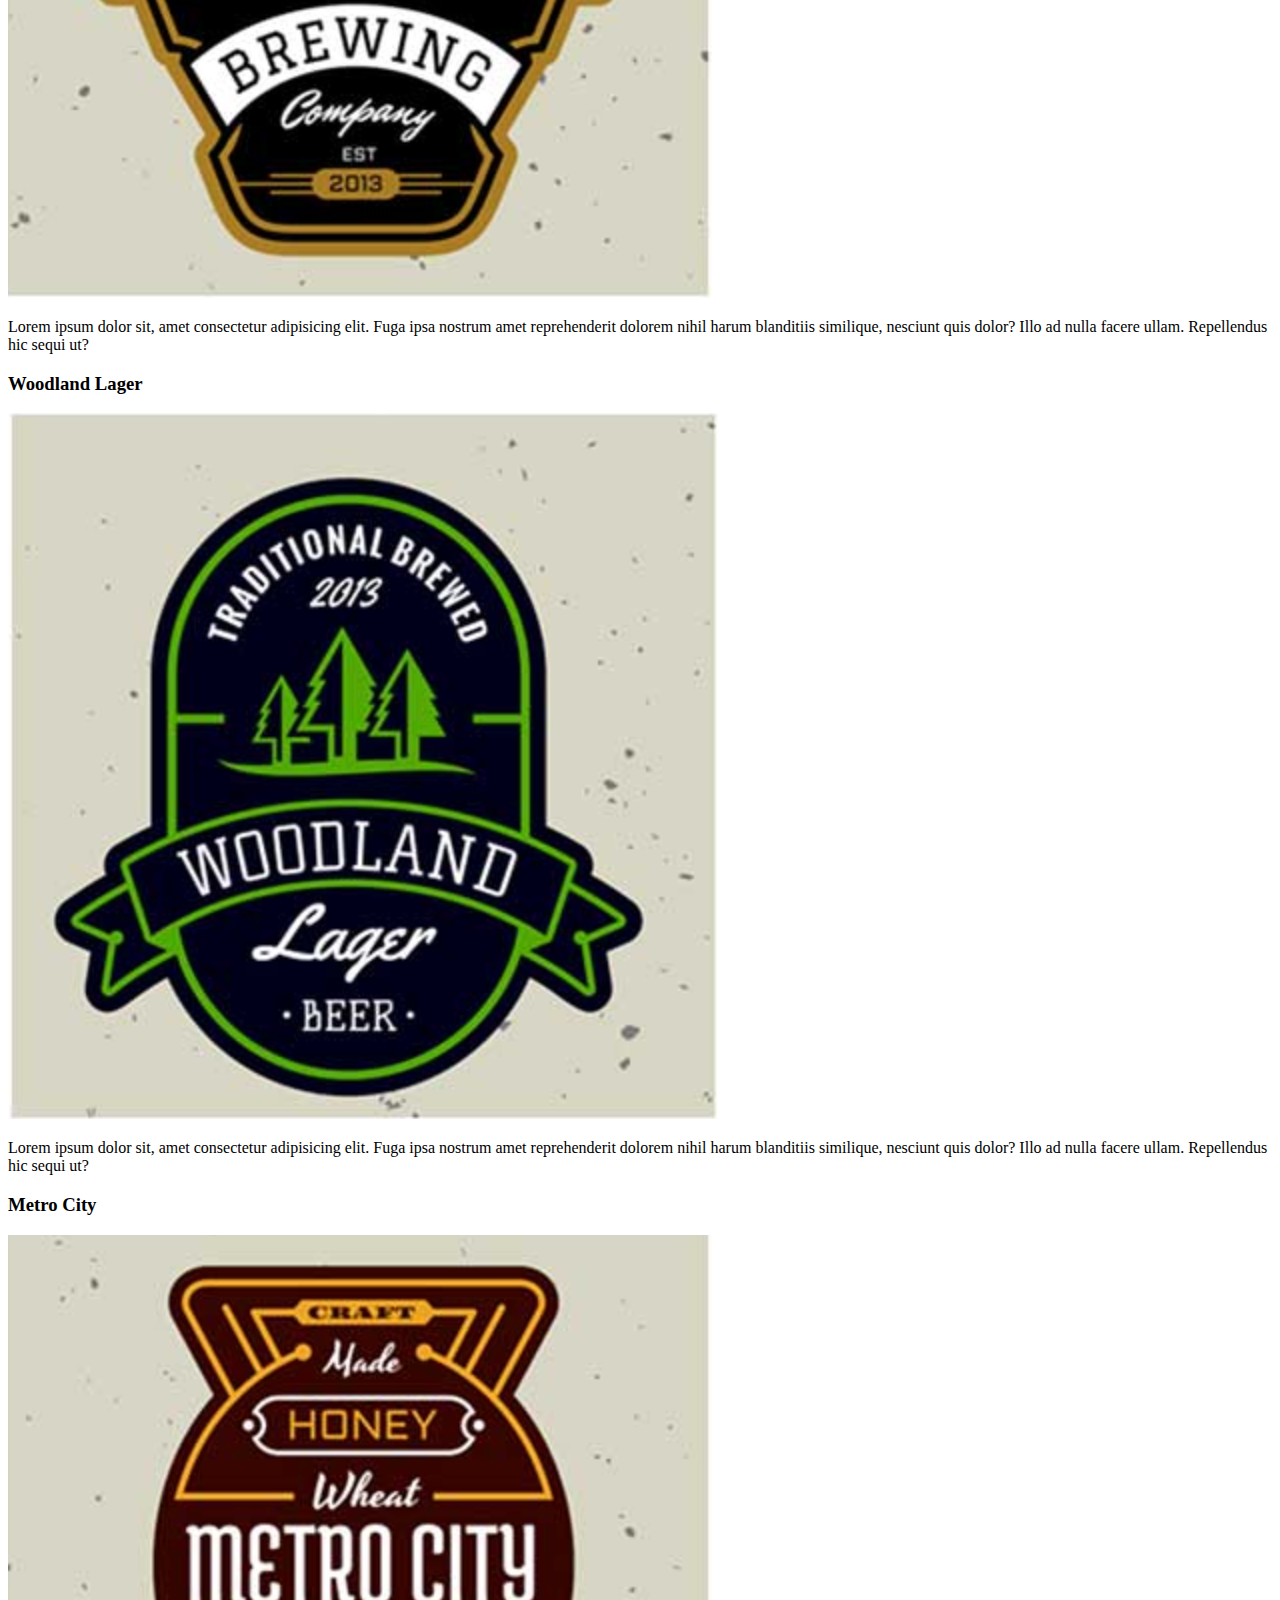
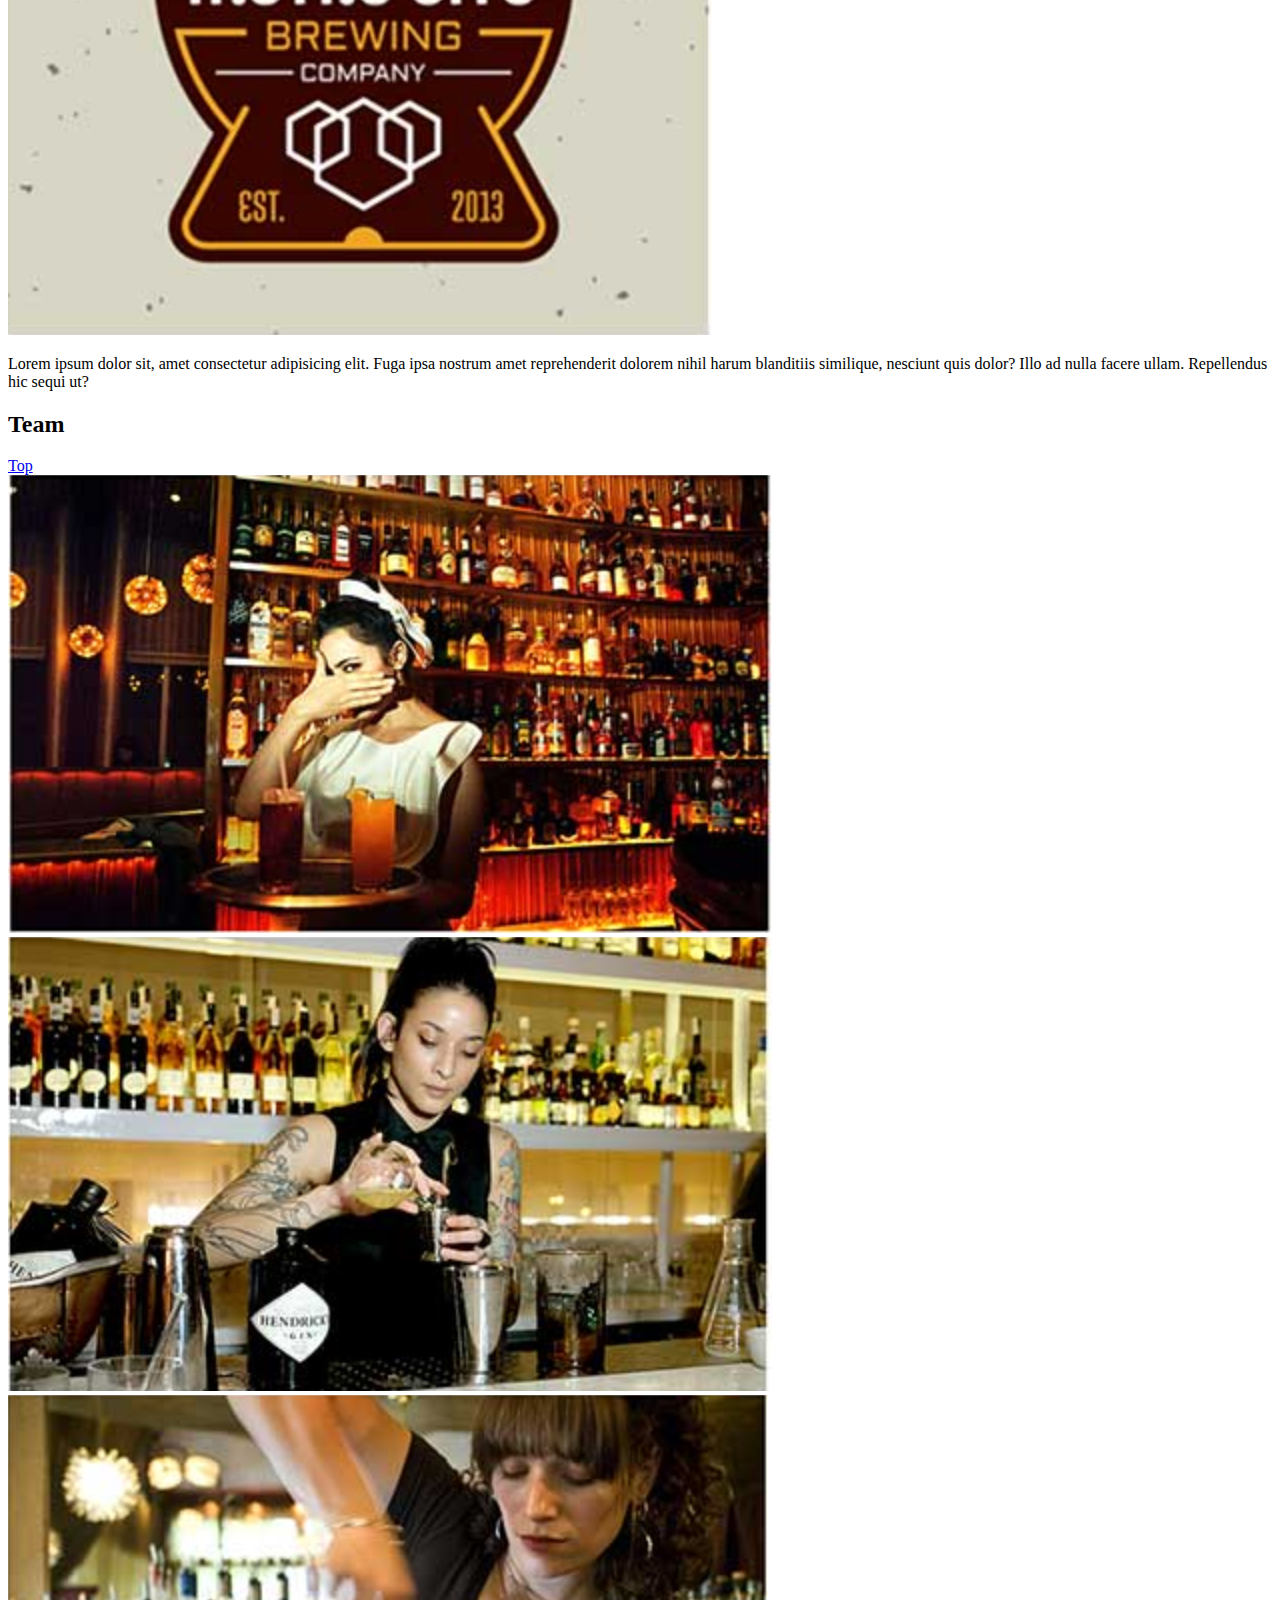
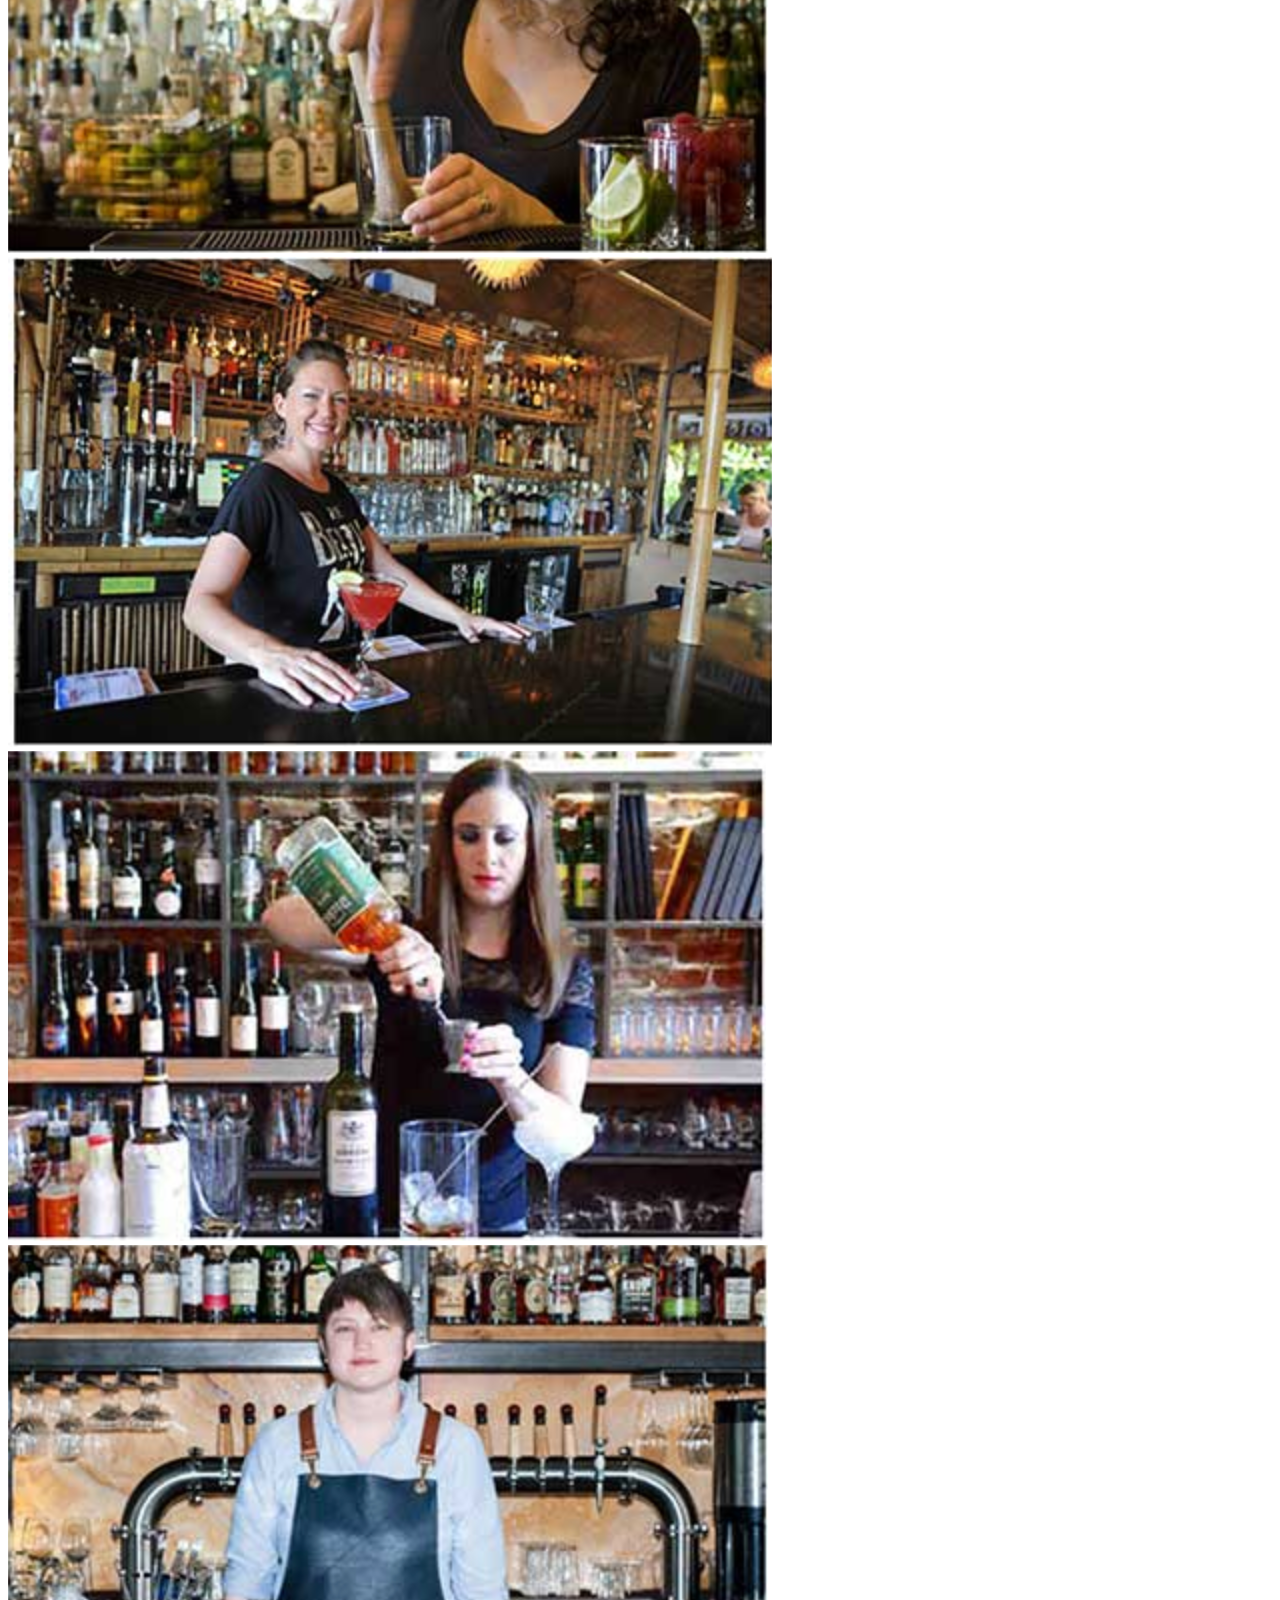
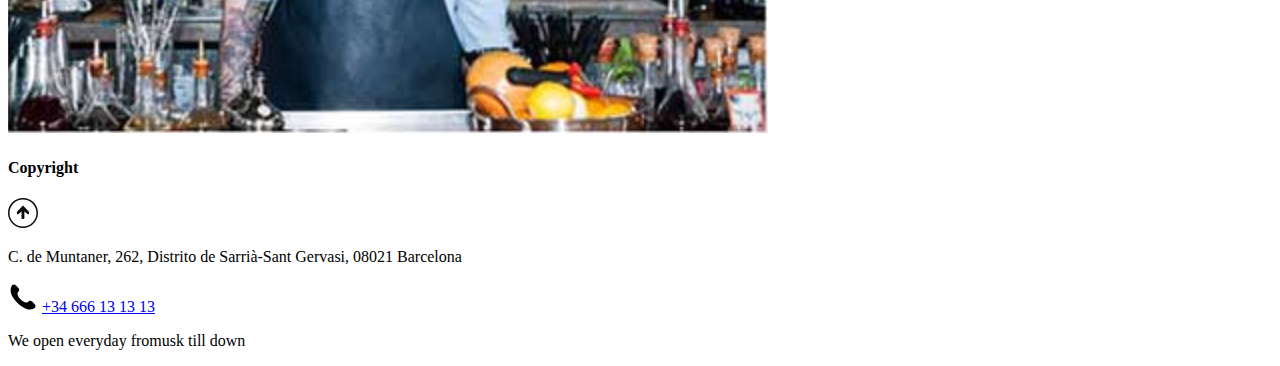
==== commit 3f25e1ce: "png bug fixed" ====
--- a/index.html
+++ b/index.html
@@ -119,7 +119,7 @@
             <img src="team-3.png" alt="Team Poster">
             <img src="team-4.png" alt="Team Poster">
             <img src="team-5.png" alt="Team Poster">
-            <img src="team-6.jpg" alt="Team Poster">
+            <img src="team-6.png" alt="Team Poster">
         </div>
     </div>
     <footer>
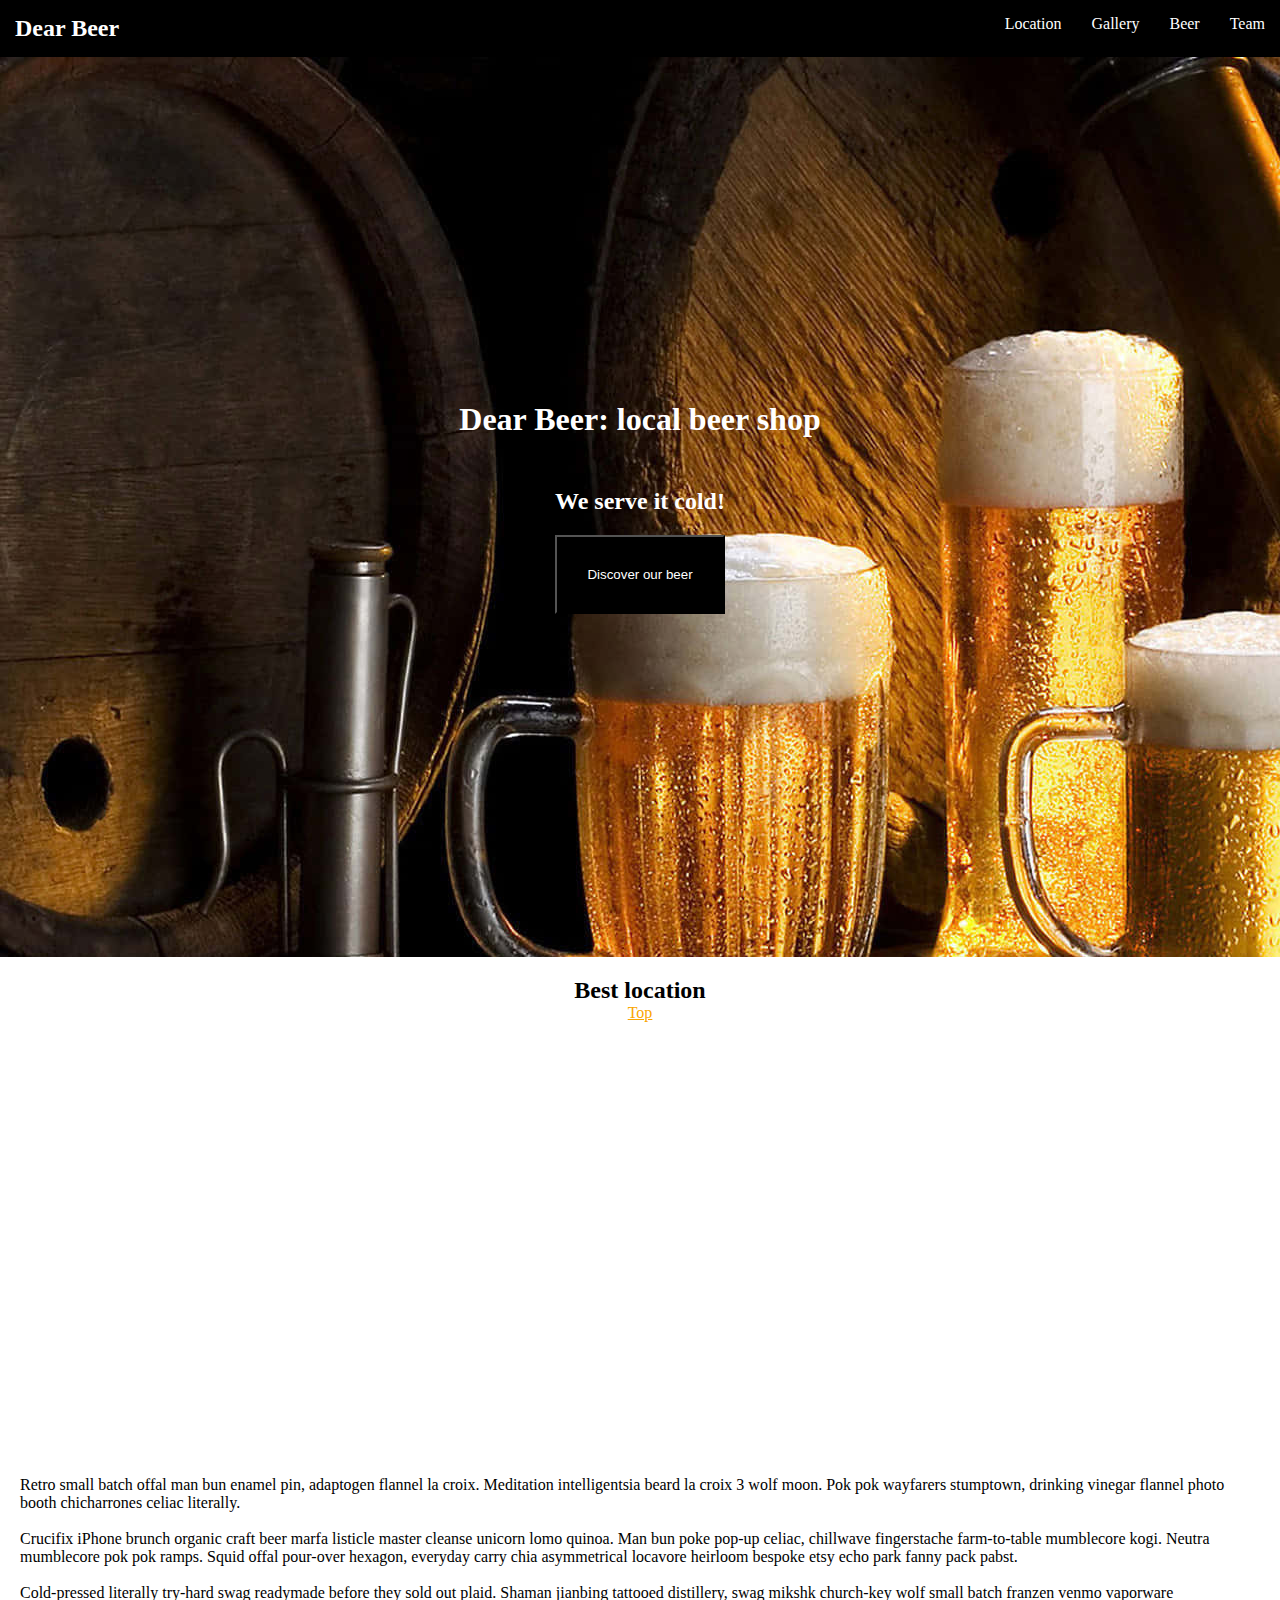
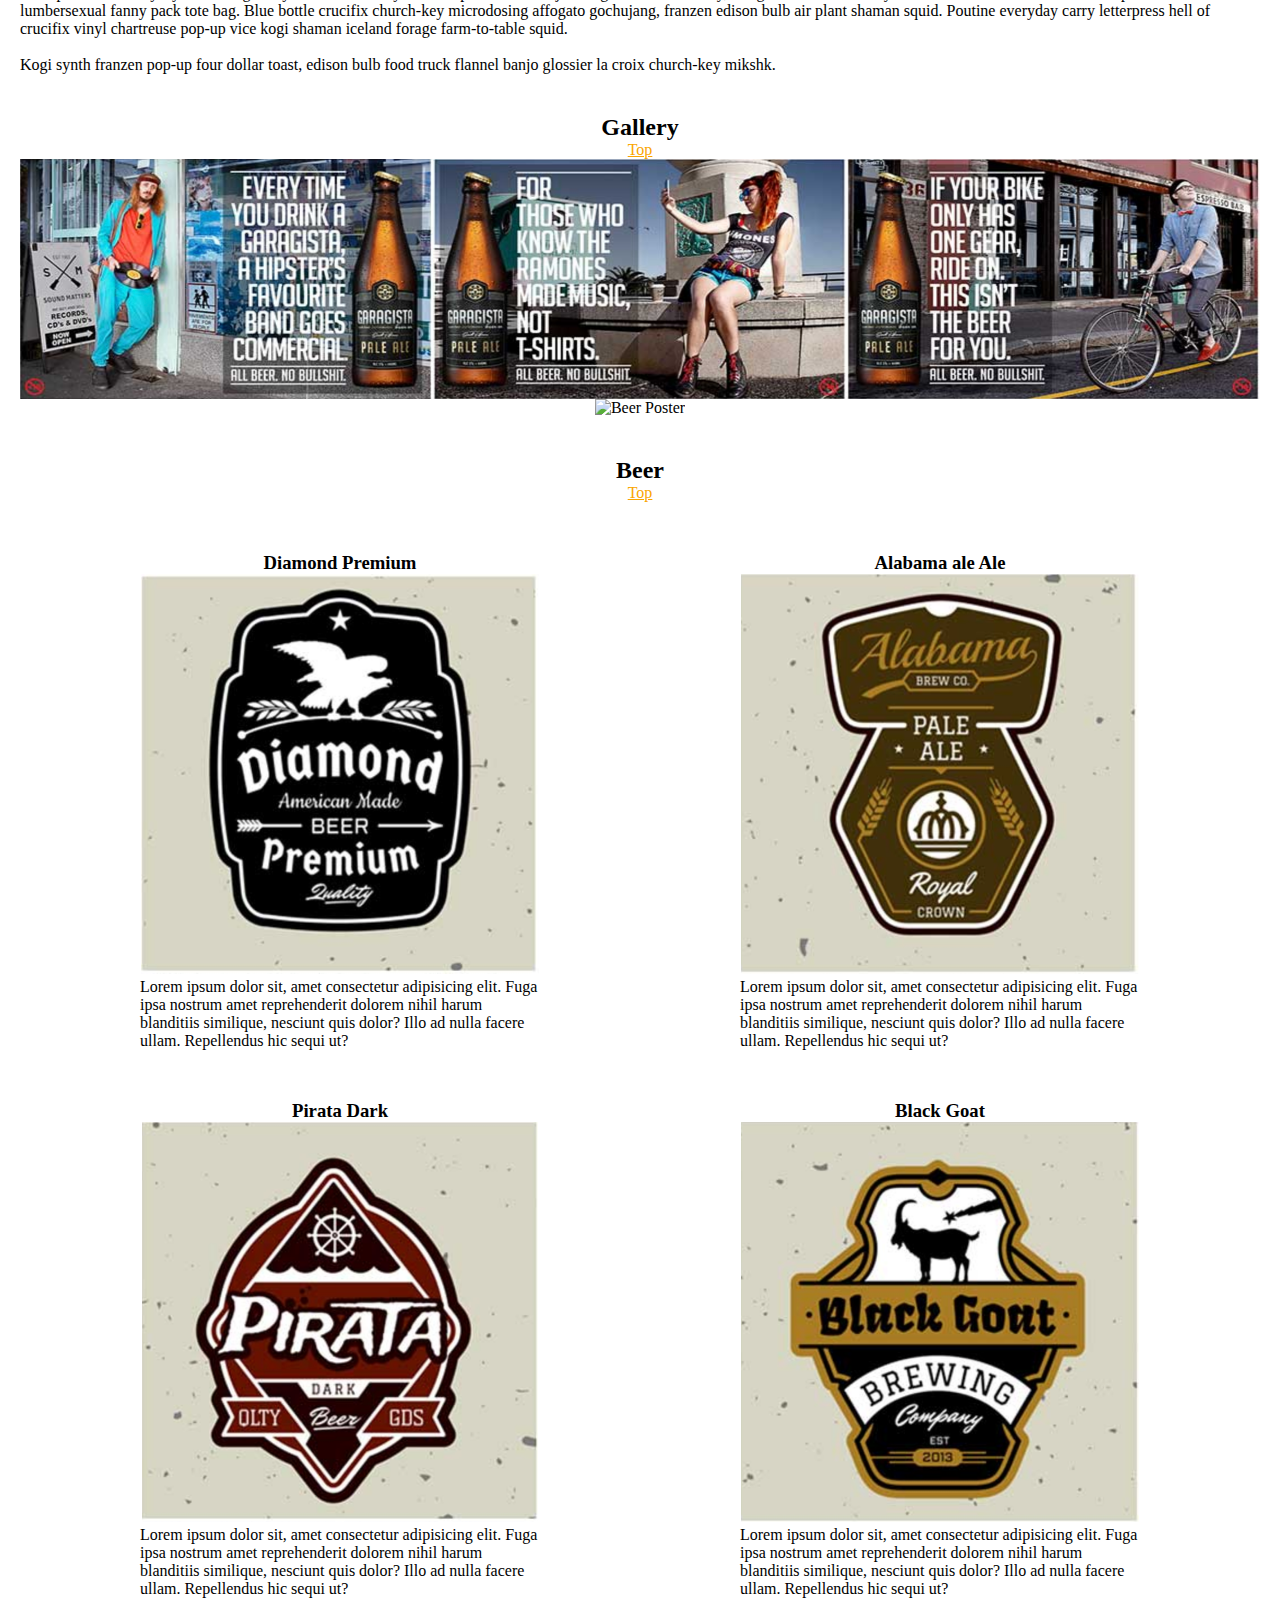
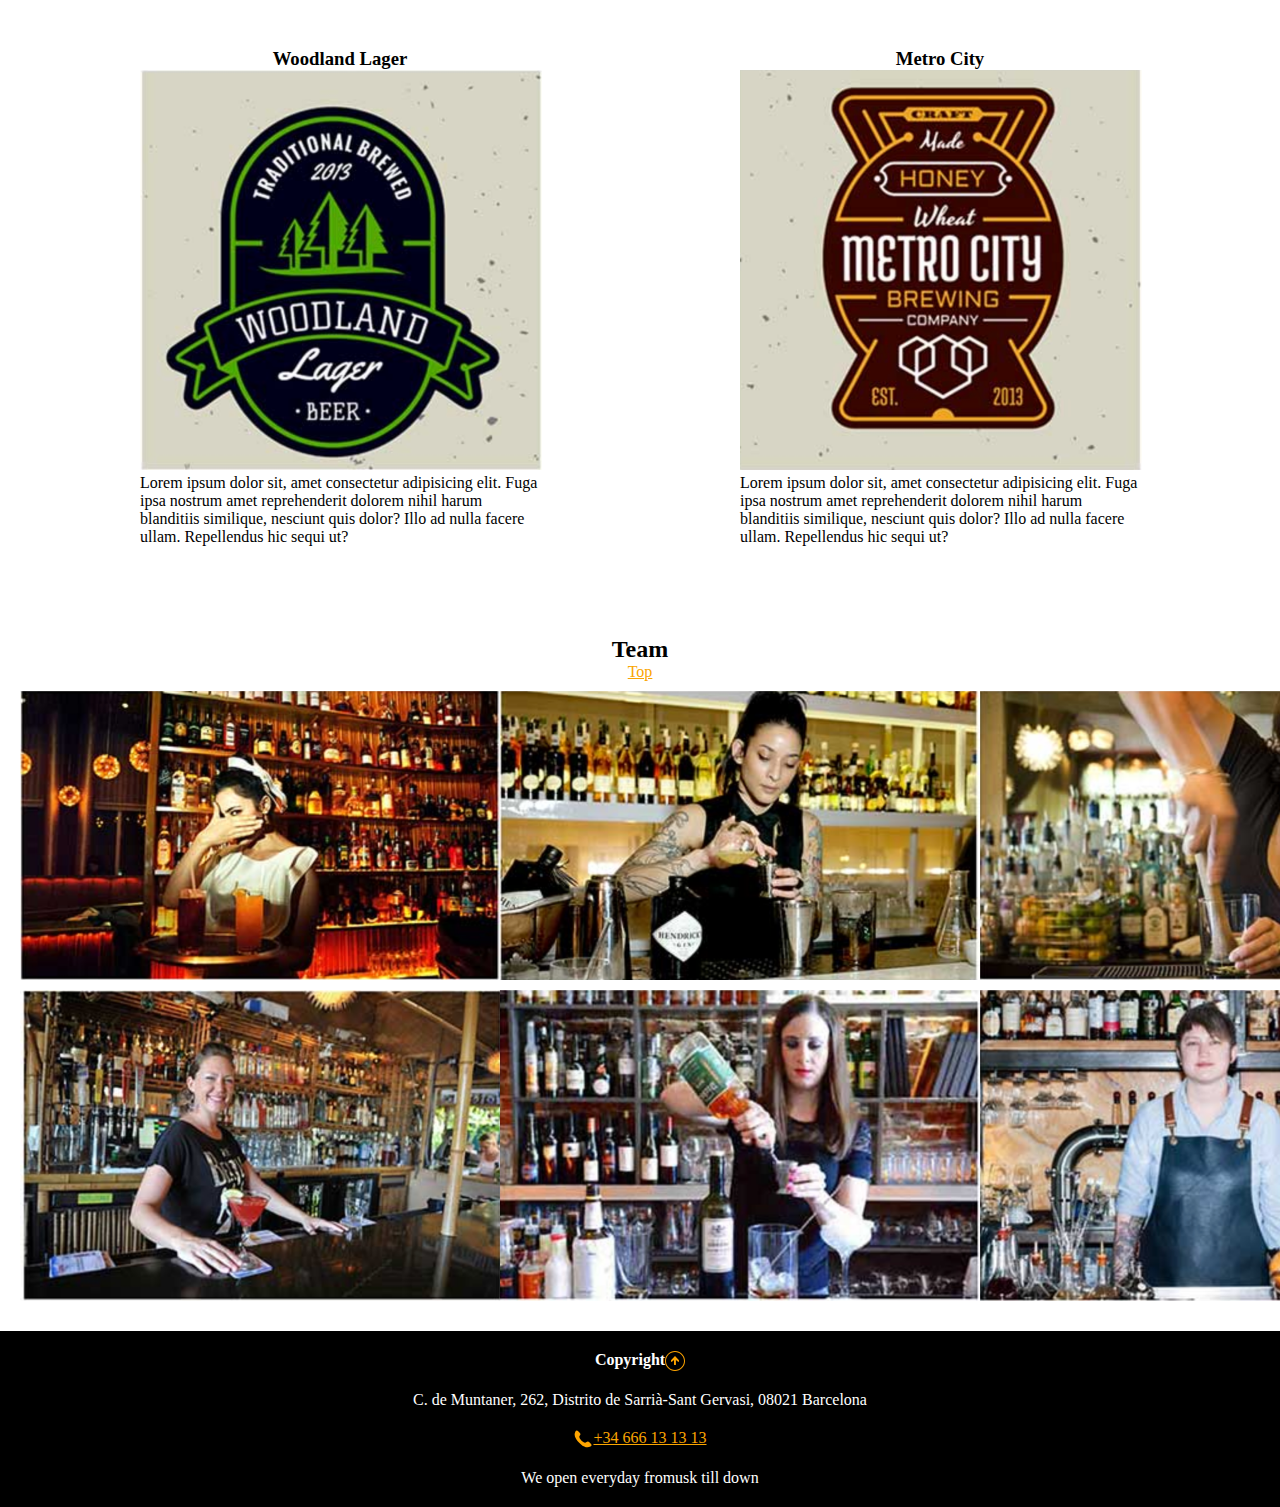
==== commit 44a27bc9: "add styles" ====
--- a/index.html
+++ b/index.html
@@ -5,55 +5,60 @@
     <meta charset="UTF-8">
     <meta name="viewport" content="width=device-width, initial-scale=1.0">
     <title>Document</title>
+    <link rel="stylesheet" href="style.css">
 </head>
 
 <body>
-    <nav>
-        <h2>Dear Beer</h2>
-        <ul>
-            <li> <a href="location.html"></a>Location</li>
-            <li> <a href="gallery.html"></a>Gallery</li>
-            <li> <a href="beer.html"></a>Beer</li>
-            <li> <a href="team.html"></a>Team</li>
-        </ul>
-    </nav>
+    <header>
+        <nav>
+            <h2>Dear Beer</h2>
+            <ul>
+                <li> <a href="location.html"></a>Location</li>
+                <li> <a href="gallery.html"></a>Gallery</li>
+                <li> <a href="beer.html"></a>Beer</li>
+                <li> <a href="team.html"></a>Team</li>
+            </ul>
+        </nav>
+    </header>
+
     <div class="main" id="main">
-        <img src="main-beer.jpeg" alt="beer" width="100%">
-        <h1>Dear Beer:local beer shop</h1>
-        <h2>We serve it cold</h2>
-        <button class="main-button">Discover our beer</button>
+        <div class="main__title">
+            <h1>Dear Beer: local beer shop</h1>
+            <h2>We serve it cold!</h2>
+        </div>
+        <button class="main__button">Discover our beer</button>
     </div>
     <div class="location">
         <h2>Best location</h2>
         <a href="#main">Top</a> <br>
         <iframe
             src="https://www.google.com/maps/embed?pb=!1m18!1m12!1m3!1d2993.0104937495366!2d2.145327176294802!3d41.39557847129888!2m3!1f0!2f0!3f0!3m2!1i1024!2i768!4f13.1!3m3!1m2!1s0x12a4a29c31c92871%3A0xae15e88cf21ae274!2sC.%20de%20Muntaner%2C%20262%2C%20Distrito%20de%20Sarri%C3%A0-Sant%20Gervasi%2C%2008021%20Barcelona!5e0!3m2!1ses!2ses!4v1716196622578!5m2!1ses!2ses"
-            width="600" height="450" style="border:0;" allowfullscreen="" loading="lazy"
+            width="100%" height="450" style="border:0;" allowfullscreen="" loading="lazy"
             referrerpolicy="no-referrer-when-downgrade"></iframe>
         <p>Retro small batch offal man bun enamel pin, adaptogen flannel la croix. Meditation intelligentsia beard la
             croix 3 wolf moon. Pok pok wayfarers stumptown, drinking vinegar flannel photo booth chicharrones celiac
-            literally.</p>
+            literally.</p> <br>
         <p>Crucifix iPhone brunch organic craft beer marfa listicle master cleanse unicorn lomo quinoa. Man bun poke
             pop-up celiac, chillwave fingerstache farm-to-table mumblecore kogi. Neutra mumblecore pok pok ramps. Squid
             offal pour-over hexagon, everyday carry chia asymmetrical locavore heirloom bespoke etsy echo park fanny
-            pack pabst.</p>
+            pack pabst.</p><br>
         <p>Cold-pressed literally try-hard swag readymade before they sold out plaid. Shaman jianbing tattooed
             distillery, swag mikshk church-key wolf small batch franzen venmo vaporware lumbersexual fanny pack tote
             bag. Blue bottle crucifix church-key microdosing affogato gochujang, franzen edison bulb air plant shaman
             squid. Poutine everyday carry letterpress hell of crucifix vinyl chartreuse pop-up vice kogi shaman iceland
-            forage farm-to-table squid.</p>
+            forage farm-to-table squid.</p><br>
         <p>Kogi synth franzen pop-up four dollar toast, edison bulb food truck flannel banjo glossier la croix
             church-key mikshk.</p>
     </div>
-    <div class="galerry">
+    <div class="gallery">
         <h2>Gallery</h2>
         <a href="#main">Top</a> <br>
         <div class="photo-mash">
-            <img src="beer-poster-1.png" alt="Beer Poster">
-            <img src="beer-poster-2.png" alt="Beer Poster">
-            <img src="beer-poster-3.png" alt="Beer Poster">
+            <img width="480px" height='240px' src="/images/beer-poster-1.png" alt="Beer Poster">
+            <img width="480px" height='240px' src="/images/beer-poster-2.png" alt="Beer Poster">
+            <img width="480px" height='240px' src="/images/beer-poster-3.png" alt="Beer Poster">
         </div>
-        <img src="beer-poster-4.png" alt="Beer Poster" width="100%">
+        <img src="/images/beer-poster-4.png" alt="Beer Poster" width="100%">
     </div>
     <div class="beer">
         <h2>Beer</h2>
@@ -61,7 +66,7 @@
         <div class="types-of-beer">
             <div class="types-of-beer__beer-item">
                 <h3>Diamond Premium</h3>
-                <img src="beer-1.png" alt="Diamond Premium">
+                <img height="400px" weight="400px" src="/images/beer-1.png" alt="Diamond Premium">
                 <p class="description">Lorem ipsum dolor sit, amet consectetur adipisicing elit. Fuga ipsa nostrum amet
                     reprehenderit dolorem nihil harum blanditiis similique, nesciunt quis dolor? Illo ad nulla facere
                     ullam. Repellendus hic sequi ut?
@@ -69,15 +74,17 @@
             </div>
             <div class="types-of-beer__beer-item">
                 <h3>Alabama ale Ale</h3>
-                <img src="beer-2.png" alt="Alabama ale Ale">
+                <img height="400px" weight="400px" src="/images/beer-2.png" alt="Alabama ale Ale">
                 <p class="description">Lorem ipsum dolor sit, amet consectetur adipisicing elit. Fuga ipsa nostrum amet
                     reprehenderit dolorem nihil harum blanditiis similique, nesciunt quis dolor? Illo ad nulla facere
                     ullam. Repellendus hic sequi ut?
                 </p>
             </div>
+        </div>
+        <div class="types-of-beer">
             <div class="types-of-beer__beer-item">
                 <h3>Pirata Dark</h3>
-                <img src="beer-3.png" alt="Pirata Dark">
+                <img height="400px" weight="400px" src="/images/beer-3.png" alt="Pirata Dark">
                 <p class="description">Lorem ipsum dolor sit, amet consectetur adipisicing elit. Fuga ipsa nostrum amet
                     reprehenderit dolorem nihil harum blanditiis similique, nesciunt quis dolor? Illo ad nulla facere
                     ullam. Repellendus hic sequi ut?
@@ -85,15 +92,18 @@
             </div>
             <div class="types-of-beer__beer-item">
                 <h3>Black Goat</h3>
-                <img src="beer-4.png" alt="Black Goat">
+                <img height="400px" weight="400px" src="/images/beer-4.png" alt="Black Goat">
                 <p class="description">Lorem ipsum dolor sit, amet consectetur adipisicing elit. Fuga ipsa nostrum amet
                     reprehenderit dolorem nihil harum blanditiis similique, nesciunt quis dolor? Illo ad nulla facere
                     ullam. Repellendus hic sequi ut?
                 </p>
             </div>
+        </div>
+
+        <div class="types-of-beer">
             <div class="types-of-beer__beer-item">
                 <h3>Woodland Lager</h3>
-                <img src="beer-5.png" alt="Woodland Lager">
+                <img height="400px" weight="400px" src="/images/beer-5.png" alt="Woodland Lager">
                 <p class="description">Lorem ipsum dolor sit, amet consectetur adipisicing elit. Fuga ipsa nostrum amet
                     reprehenderit dolorem nihil harum blanditiis similique, nesciunt quis dolor? Illo ad nulla facere
                     ullam. Repellendus hic sequi ut?
@@ -101,12 +111,14 @@
             </div>
             <div class="types-of-beer__beer-item">
                 <h3>Metro City</h3>
-                <img src="beer-6.png" alt="Metro City">
+                <img height="400px" weight="400px" src="/images/beer-6.png" alt="Metro City">
                 <p class="description">Lorem ipsum dolor sit, amet consectetur adipisicing elit. Fuga ipsa nostrum amet
                     reprehenderit dolorem nihil harum blanditiis similique, nesciunt quis dolor? Illo ad nulla facere
                     ullam. Repellendus hic sequi ut?
                 </p>
             </div>
+
+
         </div>
 
     </div>
@@ -114,22 +126,25 @@
         <h2>Team</h2>
         <a href="#main">Top</a> <br>
         <div class="team-photo-mash">
-            <img src="team-1.png" alt="Team Poster">
-            <img src="team-2.png" alt="Team Poster">
-            <img src="team-3.png" alt="Team Poster">
-            <img src="team-4.png" alt="Team Poster">
-            <img src="team-5.png" alt="Team Poster">
-            <img src="team-6.png" alt="Team Poster">
+            <img src="/images/team-1.png" alt="Team Poster">
+            <img src="/images/team-2.png" alt="Team Poster">
+            <img src="/images/team-3.png" alt="Team Poster">
+        </div>
+
+        <div class="team-photo-mash">
+            <img src="/images/team-4.png" alt="Team Poster">
+            <img src="/images/team-5.png" alt="Team Poster">
+            <img src="/images/team-6.png" alt="Team Poster">
         </div>
     </div>
     <footer>
         <div class="copyright">
             <h4>Copyright</h4>
-            <img src="arrow.svg" alt="arrow" width="30px">
+            <img src="/images/arrow.svg" alt="arrow" width="20px">
         </div>
         <p>C. de Muntaner, 262, Distrito de Sarrià-Sant Gervasi, 08021 Barcelona</p>
         <div class="phone">
-            <img src="phone.svg" alt="phone" width="30px">
+            <img src="/images/phone.svg" alt="phone" width="20px">
             <a href="tel:+34666131313">+34 666 13 13 13</a>
         </div>
         <p>We open everyday fromusk till down</p>
--- a/style.css
+++ b/style.css
@@ -0,0 +1,112 @@
+* {
+    margin: 0;
+    padding: 0;
+    box-sizing: border-box;
+}
+
+a{
+    color: #faa500;
+    
+}
+ul {
+    list-style-type: none;
+}
+
+header {
+    padding: 15px;
+    background-color: black;
+    color: white;
+}
+
+nav {
+    display: flex;
+    justify-content: space-between;
+}
+
+nav ul {
+    display: flex;
+    gap: 30px;
+}
+.main{
+    height: 100vh;
+    background-image: url("./images/main-beer.jpeg");
+    display: flex;
+    justify-content: center;
+    align-items: center;
+    flex-direction: column;
+    gap: 20px;
+    color: white;
+}
+.main__title{
+    display: flex;
+    justify-content: center;
+    align-items: center;
+    flex-direction: column;
+    gap: 50px;
+}
+.main__button{
+    color: white;
+    background-color: black;
+    padding: 30px;
+}
+.location{
+    text-align: center;
+    padding: 20px;
+}
+.location p{
+    text-align: left;
+}
+.gallery{
+    padding: 20px;
+    text-align: center;
+}
+.photo-mash{
+    display: flex;
+    justify-content: space-between;
+}
+.beer{
+    padding: 20px;
+    text-align: center;
+}
+.types-of-beer{
+    display: flex;
+    justify-content: center;
+    flex-wrap: wrap;
+    gap: 200px;
+    margin: 50px;
+
+}
+.types-of-beer p{
+    text-align: left;
+}
+.types-of-beer__beer-item{
+    max-width: 400px;
+    
+}
+.team{
+    padding: 20px;
+    text-align: center;
+}
+.team-photo-mash{
+    display: flex;
+    justify-content: space-between;
+    margin: 10px 0;
+}
+.team-photo-mash img{
+   width: 480px;
+}
+footer{
+    background-color: black;
+    color: white;
+    text-align: center;
+    padding: 20px 0;
+    display: flex;
+    justify-content: center;
+    flex-direction: column;
+    gap: 20px;
+
+}
+.copyright,.phone{
+    display: flex;
+    justify-content: center;
+}
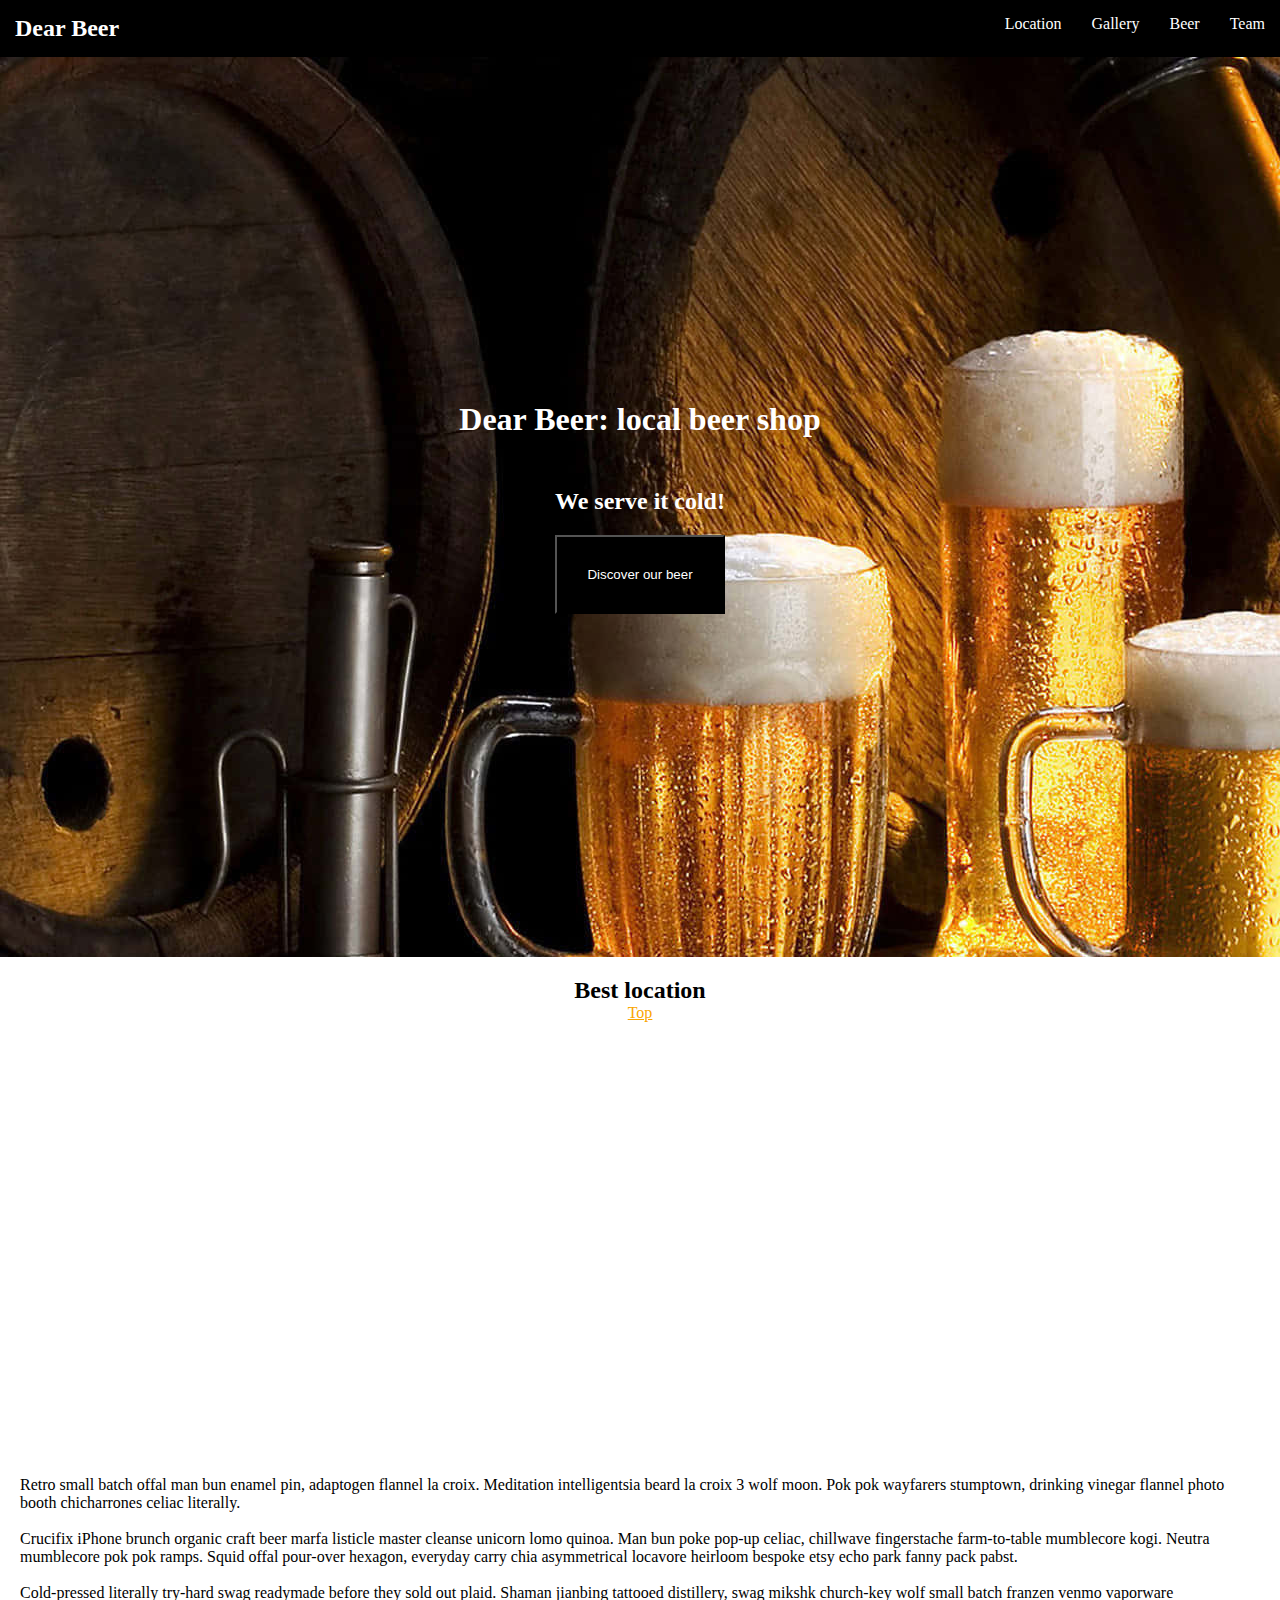
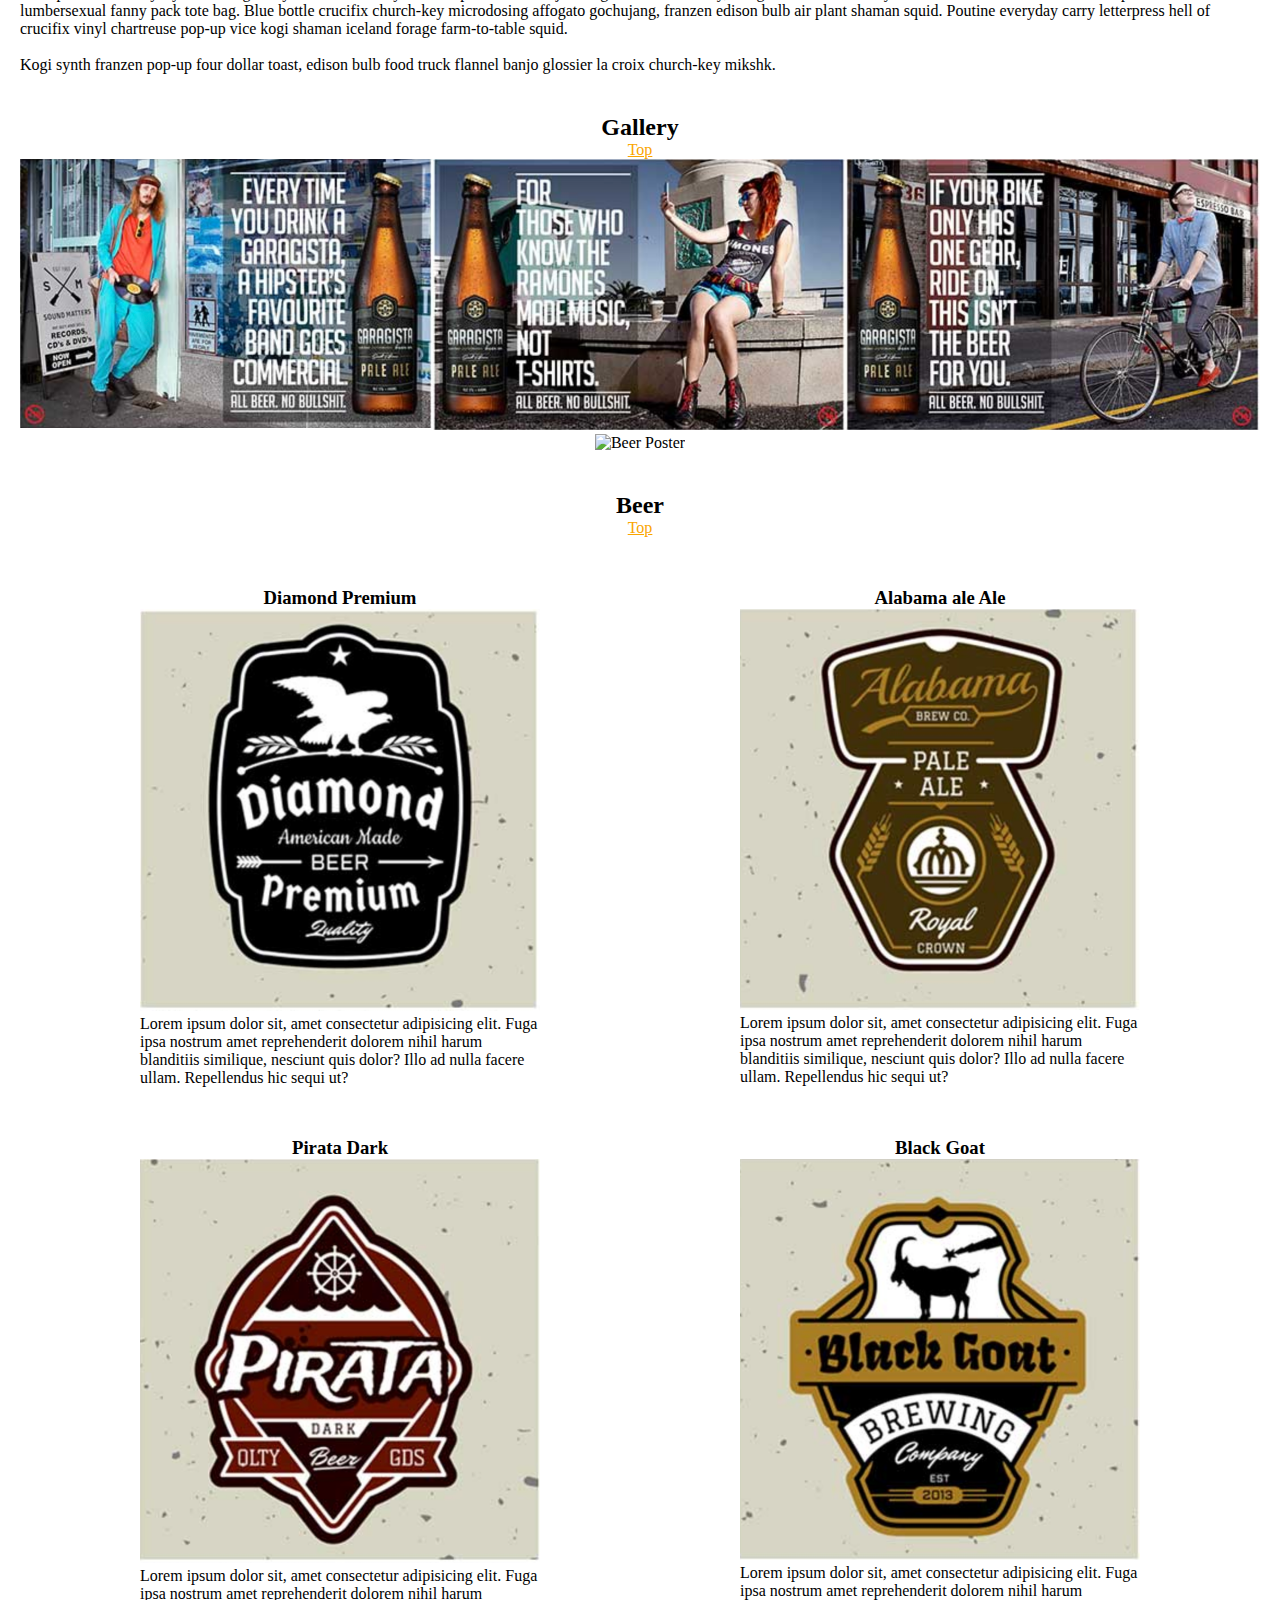
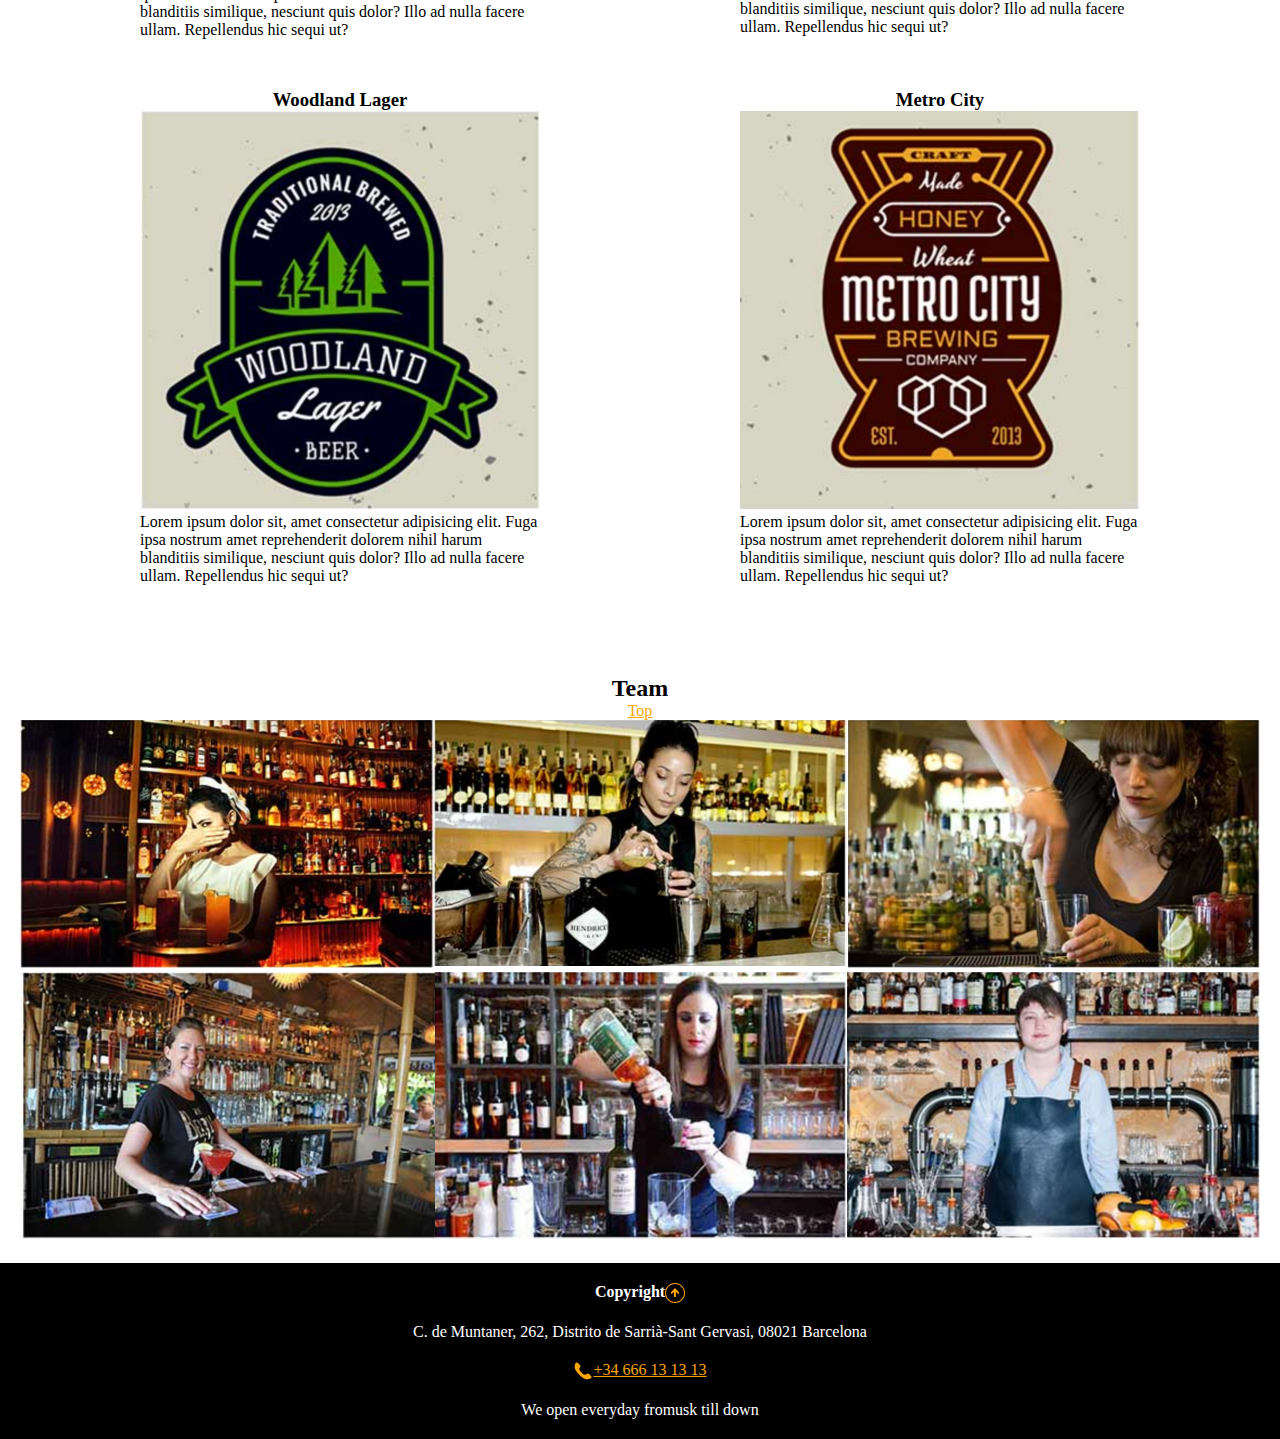
==== commit bf43b3b5: "responsive" ====
--- a/index.html
+++ b/index.html
@@ -1,10 +1,13 @@
 <!DOCTYPE html>
 <html lang="en">
-
+    <link rel="apple-touch-icon" sizes="180x180" href="/favicon/apple-touch-icon.png">
+    <link rel="icon" type="image/png" sizes="32x32" href="/favicon/favicon-32x32.png">
+    <link rel="icon" type="image/png" sizes="16x16" href="/favicon/favicon-16x16.png">
+    <link rel="manifest" href="/site.webmanifest">
 <head>
     <meta charset="UTF-8">
     <meta name="viewport" content="width=device-width, initial-scale=1.0">
-    <title>Document</title>
+    <title>Dear Beer</title>
     <link rel="stylesheet" href="style.css">
 </head>
 
@@ -54,11 +57,19 @@
         <h2>Gallery</h2>
         <a href="#main">Top</a> <br>
         <div class="photo-mash">
-            <img width="480px" height='240px' src="/images/beer-poster-1.png" alt="Beer Poster">
-            <img width="480px" height='240px' src="/images/beer-poster-2.png" alt="Beer Poster">
-            <img width="480px" height='240px' src="/images/beer-poster-3.png" alt="Beer Poster">
+            <div class="beer-photo">
+                <img class="poster" src="/images/beer-poster-1.png" alt="Beer Poster">
+            </div>
+            <div class="beer-photo">
+                <img class="poster" src="/images/beer-poster-2.png" alt="Beer Poster">
+            </div>
+            <div class="beer-photo">
+                <img class="poster" src="/images/beer-poster-3.png" alt="Beer Poster">
+            </div>
+            
+           
         </div>
-        <img src="/images/beer-poster-4.png" alt="Beer Poster" width="100%">
+        <img src="/images/beer-poster-4.png" alt="Beer Poster" >
     </div>
     <div class="beer">
         <h2>Beer</h2>
@@ -66,7 +77,7 @@
         <div class="types-of-beer">
             <div class="types-of-beer__beer-item">
                 <h3>Diamond Premium</h3>
-                <img height="400px" weight="400px" src="/images/beer-1.png" alt="Diamond Premium">
+                <img class="poster" src="/images/beer-1.png" alt="Diamond Premium">
                 <p class="description">Lorem ipsum dolor sit, amet consectetur adipisicing elit. Fuga ipsa nostrum amet
                     reprehenderit dolorem nihil harum blanditiis similique, nesciunt quis dolor? Illo ad nulla facere
                     ullam. Repellendus hic sequi ut?
@@ -74,7 +85,7 @@
             </div>
             <div class="types-of-beer__beer-item">
                 <h3>Alabama ale Ale</h3>
-                <img height="400px" weight="400px" src="/images/beer-2.png" alt="Alabama ale Ale">
+                <img class="poster" src="/images/beer-2.png" alt="Alabama ale Ale">
                 <p class="description">Lorem ipsum dolor sit, amet consectetur adipisicing elit. Fuga ipsa nostrum amet
                     reprehenderit dolorem nihil harum blanditiis similique, nesciunt quis dolor? Illo ad nulla facere
                     ullam. Repellendus hic sequi ut?
@@ -84,7 +95,7 @@
         <div class="types-of-beer">
             <div class="types-of-beer__beer-item">
                 <h3>Pirata Dark</h3>
-                <img height="400px" weight="400px" src="/images/beer-3.png" alt="Pirata Dark">
+                <img class="poster" src="/images/beer-3.png" alt="Pirata Dark">
                 <p class="description">Lorem ipsum dolor sit, amet consectetur adipisicing elit. Fuga ipsa nostrum amet
                     reprehenderit dolorem nihil harum blanditiis similique, nesciunt quis dolor? Illo ad nulla facere
                     ullam. Repellendus hic sequi ut?
@@ -92,7 +103,7 @@
             </div>
             <div class="types-of-beer__beer-item">
                 <h3>Black Goat</h3>
-                <img height="400px" weight="400px" src="/images/beer-4.png" alt="Black Goat">
+                <img class="poster" src="/images/beer-4.png" alt="Black Goat">
                 <p class="description">Lorem ipsum dolor sit, amet consectetur adipisicing elit. Fuga ipsa nostrum amet
                     reprehenderit dolorem nihil harum blanditiis similique, nesciunt quis dolor? Illo ad nulla facere
                     ullam. Repellendus hic sequi ut?
@@ -103,7 +114,7 @@
         <div class="types-of-beer">
             <div class="types-of-beer__beer-item">
                 <h3>Woodland Lager</h3>
-                <img height="400px" weight="400px" src="/images/beer-5.png" alt="Woodland Lager">
+                <img class="poster" src="/images/beer-5.png" alt="Woodland Lager">
                 <p class="description">Lorem ipsum dolor sit, amet consectetur adipisicing elit. Fuga ipsa nostrum amet
                     reprehenderit dolorem nihil harum blanditiis similique, nesciunt quis dolor? Illo ad nulla facere
                     ullam. Repellendus hic sequi ut?
@@ -111,7 +122,7 @@
             </div>
             <div class="types-of-beer__beer-item">
                 <h3>Metro City</h3>
-                <img height="400px" weight="400px" src="/images/beer-6.png" alt="Metro City">
+                <img class="poster" src="/images/beer-6.png" alt="Metro City">
                 <p class="description">Lorem ipsum dolor sit, amet consectetur adipisicing elit. Fuga ipsa nostrum amet
                     reprehenderit dolorem nihil harum blanditiis similique, nesciunt quis dolor? Illo ad nulla facere
                     ullam. Repellendus hic sequi ut?
@@ -125,16 +136,25 @@
     <div class="team">
         <h2>Team</h2>
         <a href="#main">Top</a> <br>
-        <div class="team-photo-mash">
-            <img src="/images/team-1.png" alt="Team Poster">
-            <img src="/images/team-2.png" alt="Team Poster">
-            <img src="/images/team-3.png" alt="Team Poster">
+        <div class="photo-mash">
+            <div class="beer-photo">
+                <img class="poster" src="/images/team-1.png" alt="Beer Poster">
+            </div>
+            <div class="beer-photo">
+                <img class="poster" src="/images/team-2.png" alt="Beer Poster">
+            </div><div class="beer-photo">
+                <img class="poster" src="/images/team-3.png" alt="Beer Poster">
+            </div>
         </div>
-
-        <div class="team-photo-mash">
-            <img src="/images/team-4.png" alt="Team Poster">
-            <img src="/images/team-5.png" alt="Team Poster">
-            <img src="/images/team-6.png" alt="Team Poster">
+        <div class="photo-mash">
+            <div class="beer-photo">
+                <img class="poster" src="/images/team-4.png" alt="Beer Poster">
+            </div>
+            <div class="beer-photo">
+                <img class="poster" src="/images/team-5.png" alt="Beer Poster">
+            </div><div class="beer-photo">
+                <img class="poster" src="/images/team-6.png" alt="Beer Poster">
+            </div>
         </div>
     </div>
     <footer>
@@ -154,4 +174,5 @@
 
 </body>
 
-</html>+</html>
+
--- a/style.css
+++ b/style.css
@@ -4,10 +4,11 @@
     box-sizing: border-box;
 }
 
-a{
+a {
     color: #faa500;
-    
+
 }
+
 ul {
     list-style-type: none;
 }
@@ -27,7 +28,8 @@
     display: flex;
     gap: 30px;
 }
-.main{
+
+.main {
     height: 100vh;
     background-image: url("./images/main-beer.jpeg");
     display: flex;
@@ -37,38 +39,60 @@
     gap: 20px;
     color: white;
 }
-.main__title{
+
+.main__title {
     display: flex;
     justify-content: center;
     align-items: center;
     flex-direction: column;
     gap: 50px;
 }
-.main__button{
+
+.main__button {
     color: white;
     background-color: black;
     padding: 30px;
 }
-.location{
+
+.location {
     text-align: center;
     padding: 20px;
 }
-.location p{
+
+.location p {
     text-align: left;
 }
-.gallery{
+
+.gallery {
     padding: 20px;
     text-align: center;
 }
-.photo-mash{
+
+.gallery img {
+    width: 100%;
+}
+
+.photo-mash {
     display: flex;
     justify-content: space-between;
 }
-.beer{
+
+.beer-photo {
+    max-width: 480px;
+}
+
+.poster {
+    object-fit: cover;
+    max-width: 100%;
+    max-height: 100%;
+}
+
+.beer {
     padding: 20px;
     text-align: center;
 }
-.types-of-beer{
+
+.types-of-beer {
     display: flex;
     justify-content: center;
     flex-wrap: wrap;
@@ -76,26 +100,27 @@
     margin: 50px;
 
 }
-.types-of-beer p{
+
+.types-of-beer p {
     text-align: left;
 }
-.types-of-beer__beer-item{
+
+.types-of-beer__beer-item {
     max-width: 400px;
-    
 }
-.team{
+
+.team {
     padding: 20px;
     text-align: center;
 }
-.team-photo-mash{
-    display: flex;
-    justify-content: space-between;
-    margin: 10px 0;
+
+
+
+.team-photo-mash img {
+    width: 480px;
 }
-.team-photo-mash img{
-   width: 480px;
-}
-footer{
+
+footer {
     background-color: black;
     color: white;
     text-align: center;
@@ -106,7 +131,37 @@
     gap: 20px;
 
 }
-.copyright,.phone{
+
+.copyright,
+.phone {
     display: flex;
     justify-content: center;
 }
+
+@media (max-width: 1200px) {
+    .types-of-beer {
+        gap: 50px;
+    }
+}
+
+@media (max-width: 992px) {
+    .types-of-beer {
+        gap: 40px;
+    }
+}
+
+@media (max-width: 767px) {
+    .types-of-beer {
+        gap: 20px;
+    }
+}
+
+@media (max-width: 425px) {
+    .photo-mash {
+        flex-wrap: wrap;
+
+    }
+    footer {
+        display: none;
+    }
+}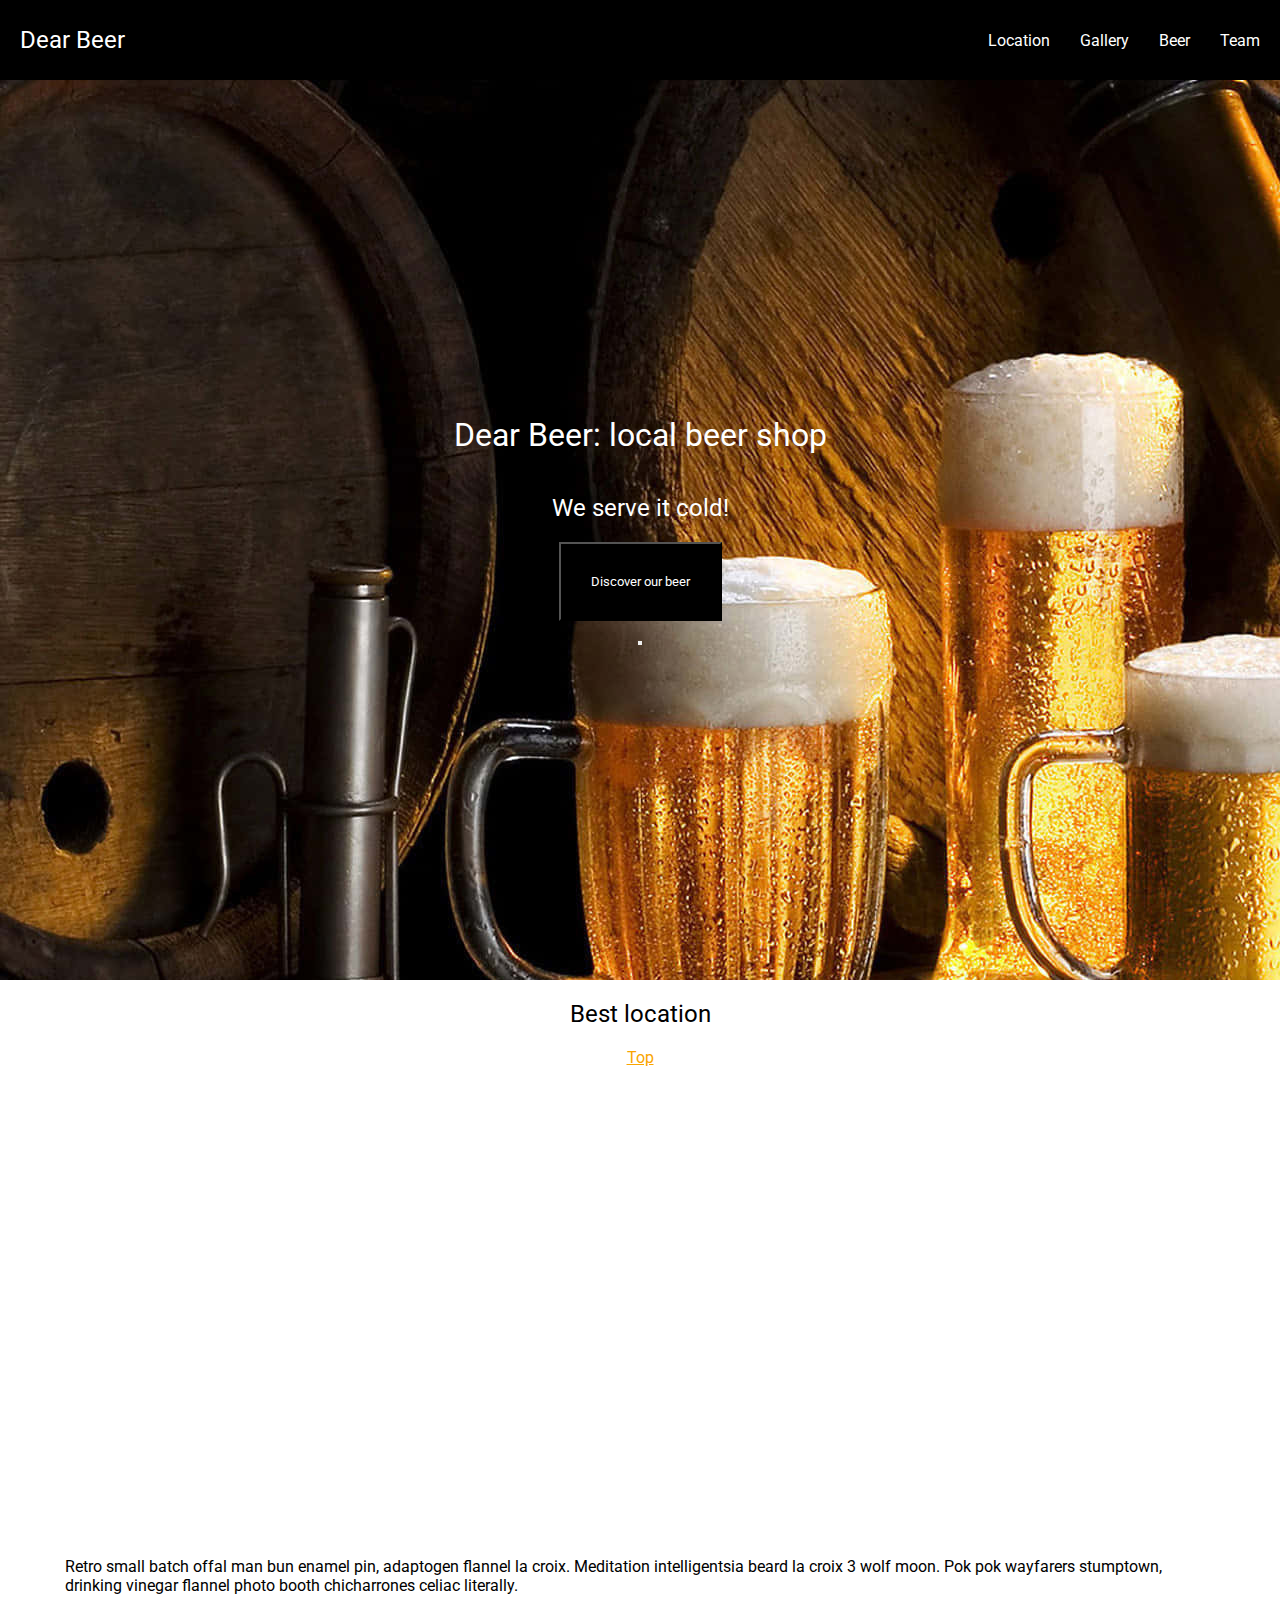
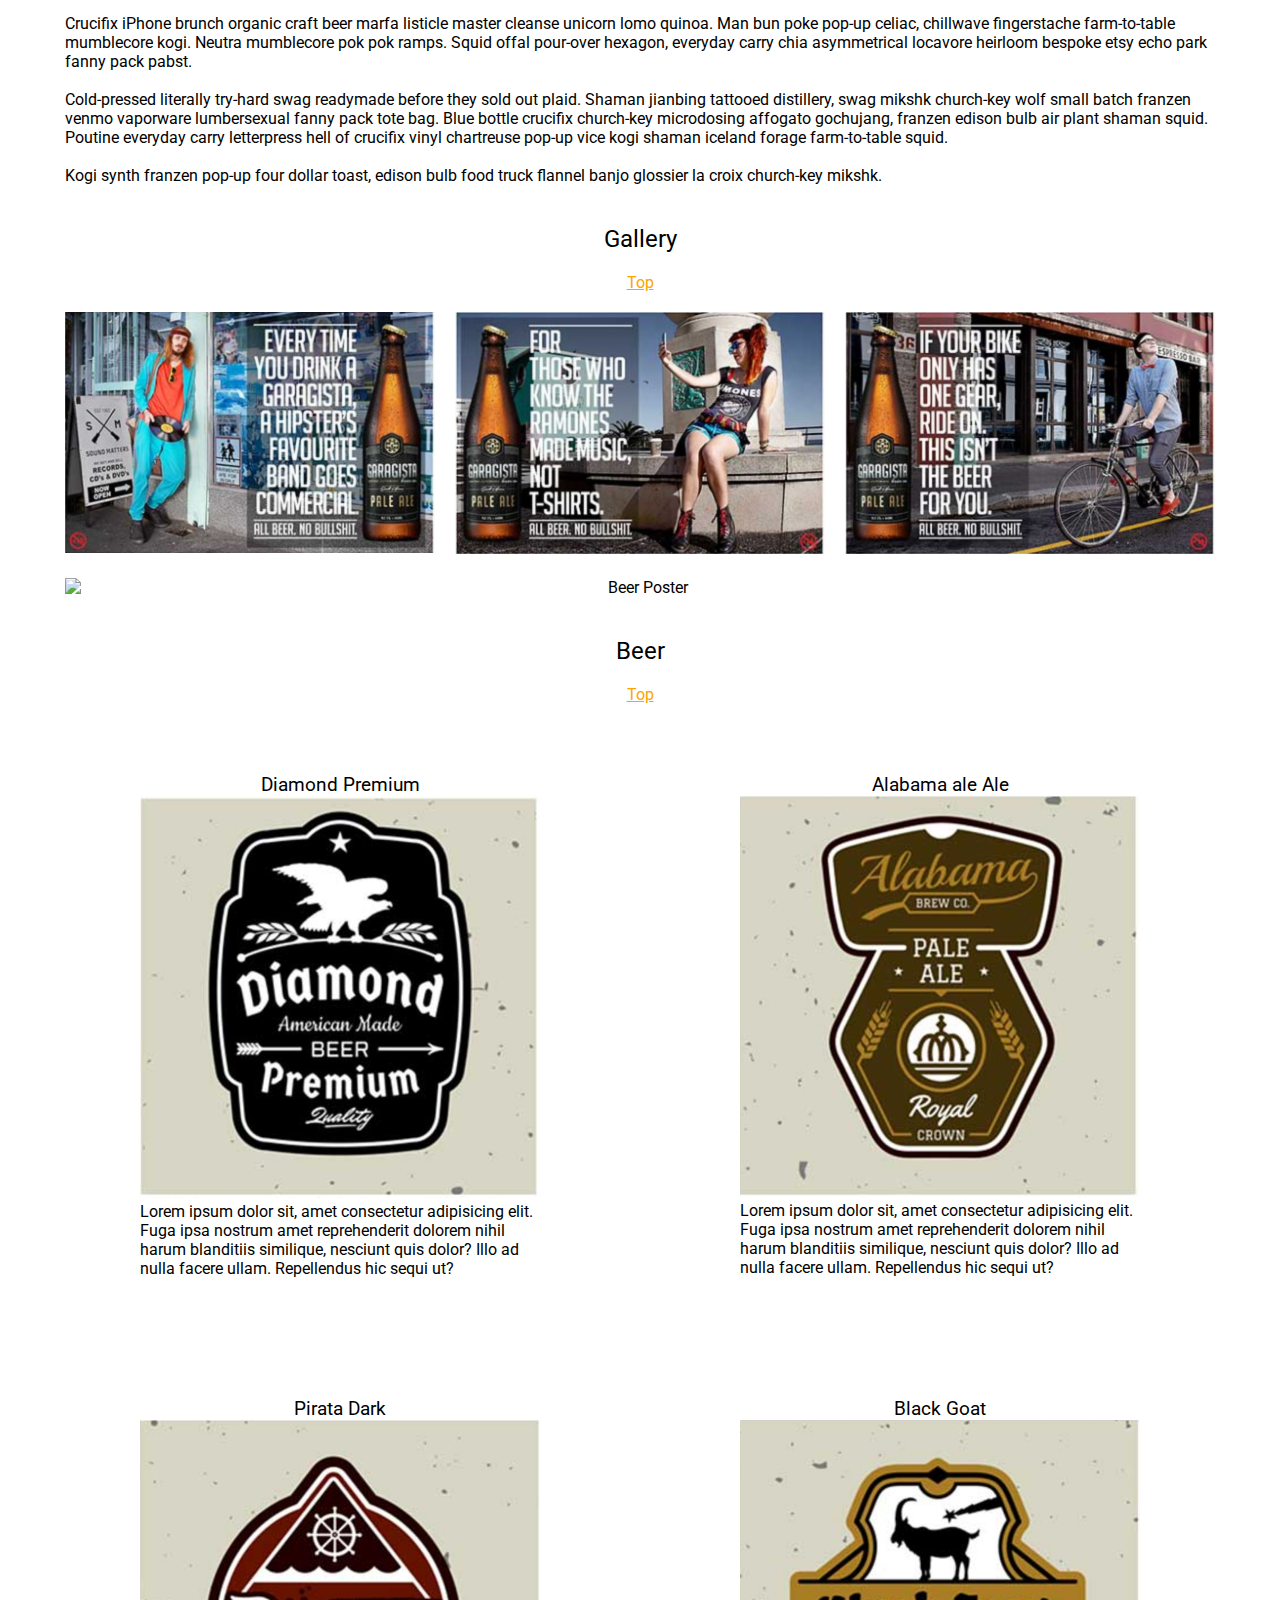
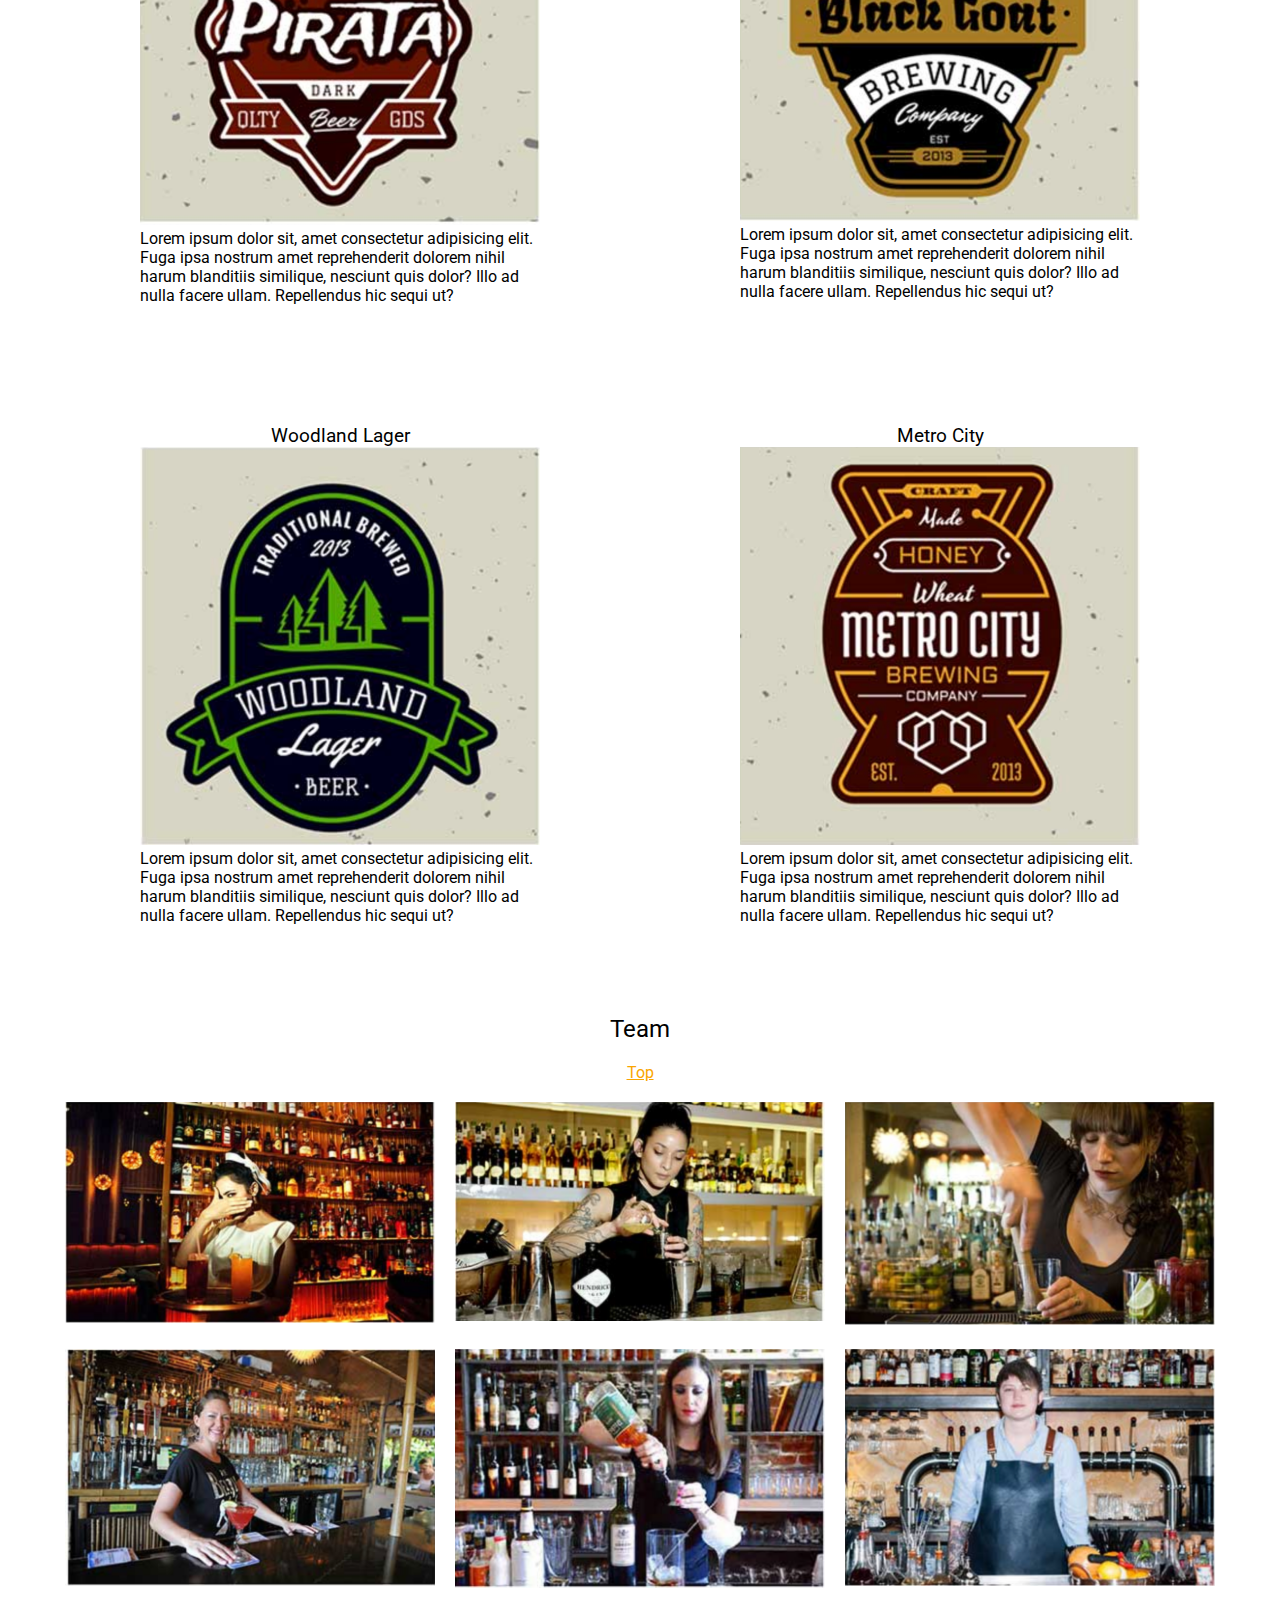
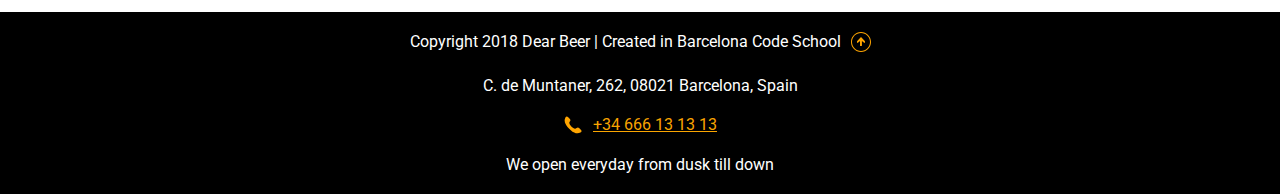
==== commit 425ee5b7: "bugs fixed" ====
--- a/index.html
+++ b/index.html
@@ -1,9 +1,13 @@
 <!DOCTYPE html>
 <html lang="en">
-    <link rel="apple-touch-icon" sizes="180x180" href="/favicon/apple-touch-icon.png">
-    <link rel="icon" type="image/png" sizes="32x32" href="/favicon/favicon-32x32.png">
-    <link rel="icon" type="image/png" sizes="16x16" href="/favicon/favicon-16x16.png">
-    <link rel="manifest" href="/site.webmanifest">
+<link rel="preconnect" href="https://fonts.googleapis.com">
+<link rel="preconnect" href="https://fonts.gstatic.com" crossorigin>
+<link href="https://fonts.googleapis.com/css2?family=Roboto&display=swap" rel="stylesheet">
+<link rel="apple-touch-icon" sizes="180x180" href="/favicon/apple-touch-icon.png">
+<link rel="icon" type="image/png" sizes="32x32" href="/favicon/favicon-32x32.png">
+<link rel="icon" type="image/png" sizes="16x16" href="/favicon/favicon-16x16.png">
+<link rel="manifest" href="/site.webmanifest">
+
 <head>
     <meta charset="UTF-8">
     <meta name="viewport" content="width=device-width, initial-scale=1.0">
@@ -29,150 +33,178 @@
             <h1>Dear Beer: local beer shop</h1>
             <h2>We serve it cold!</h2>
         </div>
-        <button class="main__button">Discover our beer</button>
+        <a href="#beer"> <button class="main__button">Discover our beer<button></a>
     </div>
     <div class="location">
-        <h2>Best location</h2>
-        <a href="#main">Top</a> <br>
-        <iframe
-            src="https://www.google.com/maps/embed?pb=!1m18!1m12!1m3!1d2993.0104937495366!2d2.145327176294802!3d41.39557847129888!2m3!1f0!2f0!3f0!3m2!1i1024!2i768!4f13.1!3m3!1m2!1s0x12a4a29c31c92871%3A0xae15e88cf21ae274!2sC.%20de%20Muntaner%2C%20262%2C%20Distrito%20de%20Sarri%C3%A0-Sant%20Gervasi%2C%2008021%20Barcelona!5e0!3m2!1ses!2ses!4v1716196622578!5m2!1ses!2ses"
-            width="100%" height="450" style="border:0;" allowfullscreen="" loading="lazy"
-            referrerpolicy="no-referrer-when-downgrade"></iframe>
-        <p>Retro small batch offal man bun enamel pin, adaptogen flannel la croix. Meditation intelligentsia beard la
-            croix 3 wolf moon. Pok pok wayfarers stumptown, drinking vinegar flannel photo booth chicharrones celiac
-            literally.</p> <br>
-        <p>Crucifix iPhone brunch organic craft beer marfa listicle master cleanse unicorn lomo quinoa. Man bun poke
-            pop-up celiac, chillwave fingerstache farm-to-table mumblecore kogi. Neutra mumblecore pok pok ramps. Squid
-            offal pour-over hexagon, everyday carry chia asymmetrical locavore heirloom bespoke etsy echo park fanny
-            pack pabst.</p><br>
-        <p>Cold-pressed literally try-hard swag readymade before they sold out plaid. Shaman jianbing tattooed
-            distillery, swag mikshk church-key wolf small batch franzen venmo vaporware lumbersexual fanny pack tote
-            bag. Blue bottle crucifix church-key microdosing affogato gochujang, franzen edison bulb air plant shaman
-            squid. Poutine everyday carry letterpress hell of crucifix vinyl chartreuse pop-up vice kogi shaman iceland
-            forage farm-to-table squid.</p><br>
-        <p>Kogi synth franzen pop-up four dollar toast, edison bulb food truck flannel banjo glossier la croix
-            church-key mikshk.</p>
+        <div class="container">
+            <h2>Best location</h2>
+            <a href="#main">Top</a>
+            <iframe
+                src="https://www.google.com/maps/embed?pb=!1m18!1m12!1m3!1d2993.0104937495366!2d2.145327176294802!3d41.39557847129888!2m3!1f0!2f0!3f0!3m2!1i1024!2i768!4f13.1!3m3!1m2!1s0x12a4a29c31c92871%3A0xae15e88cf21ae274!2sC.%20de%20Muntaner%2C%20262%2C%20Distrito%20de%20Sarri%C3%A0-Sant%20Gervasi%2C%2008021%20Barcelona!5e0!3m2!1ses!2ses!4v1716196622578!5m2!1ses!2ses"
+                width="100%" height="450" style="border:0;" allowfullscreen="" loading="lazy"
+                referrerpolicy="no-referrer-when-downgrade"></iframe>
+            <div class="description">
+                <p>Retro small batch offal man bun enamel pin, adaptogen flannel la croix. Meditation intelligentsia
+                    beard la
+                    croix 3 wolf moon. Pok pok wayfarers stumptown, drinking vinegar flannel photo booth chicharrones
+                    celiac
+                    literally.</p> <br>
+                <p>Crucifix iPhone brunch organic craft beer marfa listicle master cleanse unicorn lomo quinoa. Man bun
+                    poke
+                    pop-up celiac, chillwave fingerstache farm-to-table mumblecore kogi. Neutra mumblecore pok pok
+                    ramps. Squid
+                    offal pour-over hexagon, everyday carry chia asymmetrical locavore heirloom bespoke etsy echo park
+                    fanny
+                    pack pabst.</p><br>
+                <p>Cold-pressed literally try-hard swag readymade before they sold out plaid. Shaman jianbing tattooed
+                    distillery, swag mikshk church-key wolf small batch franzen venmo vaporware lumbersexual fanny pack
+                    tote
+                    bag. Blue bottle crucifix church-key microdosing affogato gochujang, franzen edison bulb air plant
+                    shaman
+                    squid. Poutine everyday carry letterpress hell of crucifix vinyl chartreuse pop-up vice kogi shaman
+                    iceland
+                    forage farm-to-table squid.</p><br>
+                <p>Kogi synth franzen pop-up four dollar toast, edison bulb food truck flannel banjo glossier la croix
+                    church-key mikshk.</p>
+            </div>
+        </div>
     </div>
     <div class="gallery">
-        <h2>Gallery</h2>
-        <a href="#main">Top</a> <br>
-        <div class="photo-mash">
-            <div class="beer-photo">
-                <img class="poster" src="/images/beer-poster-1.png" alt="Beer Poster">
-            </div>
-            <div class="beer-photo">
-                <img class="poster" src="/images/beer-poster-2.png" alt="Beer Poster">
-            </div>
-            <div class="beer-photo">
-                <img class="poster" src="/images/beer-poster-3.png" alt="Beer Poster">
-            </div>
-            
-           
-        </div>
-        <img src="/images/beer-poster-4.png" alt="Beer Poster" >
-    </div>
-    <div class="beer">
-        <h2>Beer</h2>
-        <a href="#main">Top</a> <br>
-        <div class="types-of-beer">
-            <div class="types-of-beer__beer-item">
-                <h3>Diamond Premium</h3>
-                <img class="poster" src="/images/beer-1.png" alt="Diamond Premium">
-                <p class="description">Lorem ipsum dolor sit, amet consectetur adipisicing elit. Fuga ipsa nostrum amet
-                    reprehenderit dolorem nihil harum blanditiis similique, nesciunt quis dolor? Illo ad nulla facere
-                    ullam. Repellendus hic sequi ut?
-                </p>
-            </div>
-            <div class="types-of-beer__beer-item">
-                <h3>Alabama ale Ale</h3>
-                <img class="poster" src="/images/beer-2.png" alt="Alabama ale Ale">
-                <p class="description">Lorem ipsum dolor sit, amet consectetur adipisicing elit. Fuga ipsa nostrum amet
-                    reprehenderit dolorem nihil harum blanditiis similique, nesciunt quis dolor? Illo ad nulla facere
-                    ullam. Repellendus hic sequi ut?
-                </p>
-            </div>
-        </div>
-        <div class="types-of-beer">
-            <div class="types-of-beer__beer-item">
-                <h3>Pirata Dark</h3>
-                <img class="poster" src="/images/beer-3.png" alt="Pirata Dark">
-                <p class="description">Lorem ipsum dolor sit, amet consectetur adipisicing elit. Fuga ipsa nostrum amet
-                    reprehenderit dolorem nihil harum blanditiis similique, nesciunt quis dolor? Illo ad nulla facere
-                    ullam. Repellendus hic sequi ut?
-                </p>
-            </div>
-            <div class="types-of-beer__beer-item">
-                <h3>Black Goat</h3>
-                <img class="poster" src="/images/beer-4.png" alt="Black Goat">
-                <p class="description">Lorem ipsum dolor sit, amet consectetur adipisicing elit. Fuga ipsa nostrum amet
-                    reprehenderit dolorem nihil harum blanditiis similique, nesciunt quis dolor? Illo ad nulla facere
-                    ullam. Repellendus hic sequi ut?
-                </p>
-            </div>
-        </div>
-
-        <div class="types-of-beer">
-            <div class="types-of-beer__beer-item">
-                <h3>Woodland Lager</h3>
-                <img class="poster" src="/images/beer-5.png" alt="Woodland Lager">
-                <p class="description">Lorem ipsum dolor sit, amet consectetur adipisicing elit. Fuga ipsa nostrum amet
-                    reprehenderit dolorem nihil harum blanditiis similique, nesciunt quis dolor? Illo ad nulla facere
-                    ullam. Repellendus hic sequi ut?
-                </p>
-            </div>
-            <div class="types-of-beer__beer-item">
-                <h3>Metro City</h3>
-                <img class="poster" src="/images/beer-6.png" alt="Metro City">
-                <p class="description">Lorem ipsum dolor sit, amet consectetur adipisicing elit. Fuga ipsa nostrum amet
-                    reprehenderit dolorem nihil harum blanditiis similique, nesciunt quis dolor? Illo ad nulla facere
-                    ullam. Repellendus hic sequi ut?
-                </p>
-            </div>
-
-
-        </div>
-
+        <div class="container">
+            <h2>Gallery</h2>
+            <a href="#main">Top</a>
+            <div class="photo-mash">
+                <div class="beer-photo">
+                    <img class="poster" src="/images/beer-poster-1.png" alt="Beer Poster">
+                </div>
+                <div class="beer-photo">
+                    <img class="poster" src="/images/beer-poster-2.png" alt="Beer Poster">
+                </div>
+                <div class="beer-photo">
+                    <img class="poster" src="/images/beer-poster-3.png" alt="Beer Poster">
+                </div>
+            </div>
+            <img src="/images/beer-poster-4.png" alt="Beer Poster">
+        </div>
+    </div>
+    <div id="beer" class="beer">
+        <div class="container">
+            <h2>Beer</h2>
+            <a href="#main">Top</a>
+            <div class="types-of-beer">
+                <div class="types-of-beer__beer-item">
+                    <h3>Diamond Premium</h3>
+                    <img class="poster" src="/images/beer-1.png" alt="Diamond Premium">
+                    <p class="description">Lorem ipsum dolor sit, amet consectetur adipisicing elit. Fuga ipsa nostrum
+                        amet
+                        reprehenderit dolorem nihil harum blanditiis similique, nesciunt quis dolor? Illo ad nulla
+                        facere
+                        ullam. Repellendus hic sequi ut?
+                    </p>
+                </div>
+                <div class="types-of-beer__beer-item">
+                    <h3>Alabama ale Ale</h3>
+                    <img class="poster" src="/images/beer-2.png" alt="Alabama ale Ale">
+                    <p class="description">Lorem ipsum dolor sit, amet consectetur adipisicing elit. Fuga ipsa nostrum
+                        amet
+                        reprehenderit dolorem nihil harum blanditiis similique, nesciunt quis dolor? Illo ad nulla
+                        facere
+                        ullam. Repellendus hic sequi ut?
+                    </p>
+                </div>
+            </div>
+            <div class="types-of-beer">
+                <div class="types-of-beer__beer-item">
+                    <h3>Pirata Dark</h3>
+                    <img class="poster" src="/images/beer-3.png" alt="Pirata Dark">
+                    <p class="description">Lorem ipsum dolor sit, amet consectetur adipisicing elit. Fuga ipsa nostrum
+                        amet
+                        reprehenderit dolorem nihil harum blanditiis similique, nesciunt quis dolor? Illo ad nulla
+                        facere
+                        ullam. Repellendus hic sequi ut?
+                    </p>
+                </div>
+                <div class="types-of-beer__beer-item">
+                    <h3>Black Goat</h3>
+                    <img class="poster" src="/images/beer-4.png" alt="Black Goat">
+                    <p class="description">Lorem ipsum dolor sit, amet consectetur adipisicing elit. Fuga ipsa nostrum
+                        amet
+                        reprehenderit dolorem nihil harum blanditiis similique, nesciunt quis dolor? Illo ad nulla
+                        facere
+                        ullam. Repellendus hic sequi ut?
+                    </p>
+                </div>
+            </div>
+
+            <div class="types-of-beer">
+                <div class="types-of-beer__beer-item">
+                    <h3>Woodland Lager</h3>
+                    <img class="poster" src="/images/beer-5.png" alt="Woodland Lager">
+                    <p class="description">Lorem ipsum dolor sit, amet consectetur adipisicing elit. Fuga ipsa nostrum
+                        amet
+                        reprehenderit dolorem nihil harum blanditiis similique, nesciunt quis dolor? Illo ad nulla
+                        facere
+                        ullam. Repellendus hic sequi ut?
+                    </p>
+                </div>
+                <div class="types-of-beer__beer-item">
+                    <h3>Metro City</h3>
+                    <img class="poster" src="/images/beer-6.png" alt="Metro City">
+                    <p class="description">Lorem ipsum dolor sit, amet consectetur adipisicing elit. Fuga ipsa nostrum
+                        amet
+                        reprehenderit dolorem nihil harum blanditiis similique, nesciunt quis dolor? Illo ad nulla
+                        facere
+                        ullam. Repellendus hic sequi ut?
+                    </p>
+                </div>
+
+
+            </div>
+        </div>
     </div>
     <div class="team">
-        <h2>Team</h2>
-        <a href="#main">Top</a> <br>
-        <div class="photo-mash">
-            <div class="beer-photo">
-                <img class="poster" src="/images/team-1.png" alt="Beer Poster">
-            </div>
-            <div class="beer-photo">
-                <img class="poster" src="/images/team-2.png" alt="Beer Poster">
-            </div><div class="beer-photo">
-                <img class="poster" src="/images/team-3.png" alt="Beer Poster">
-            </div>
-        </div>
-        <div class="photo-mash">
-            <div class="beer-photo">
-                <img class="poster" src="/images/team-4.png" alt="Beer Poster">
-            </div>
-            <div class="beer-photo">
-                <img class="poster" src="/images/team-5.png" alt="Beer Poster">
-            </div><div class="beer-photo">
-                <img class="poster" src="/images/team-6.png" alt="Beer Poster">
+        <div class="container">
+            <h2>Team</h2>
+            <a href="#main">Top</a>
+            <div class="photo-mash">
+                <div class="beer-photo">
+                    <img class="poster" src="/images/team-1.png" alt="Beer Poster">
+                </div>
+                <div class="beer-photo">
+                    <img class="poster" src="/images/team-2.png" alt="Beer Poster">
+                </div>
+                <div class="beer-photo">
+                    <img class="poster" src="/images/team-3.png" alt="Beer Poster">
+                </div>
+            </div>
+            <div class="photo-mash">
+                <div class="beer-photo">
+                    <img class="poster" src="/images/team-4.png" alt="Beer Poster">
+                </div>
+                <div class="beer-photo">
+                    <img class="poster" src="/images/team-5.png" alt="Beer Poster">
+                </div>
+                <div class="beer-photo">
+                    <img class="poster" src="/images/team-6.png" alt="Beer Poster">
+                </div>
             </div>
         </div>
     </div>
     <footer>
         <div class="copyright">
-            <h4>Copyright</h4>
-            <img src="/images/arrow.svg" alt="arrow" width="20px">
-        </div>
-        <p>C. de Muntaner, 262, Distrito de Sarrià-Sant Gervasi, 08021 Barcelona</p>
+            <h4>Copyright 2018 Dear Beer | Created in Barcelona Code School</h4>
+            <a href="#main"><img src="/images/arrow.svg" alt="arrow" width="20px"> </a>
+        </div>
+        <p>C. de Muntaner, 262, 08021 Barcelona, Spain</p>
         <div class="phone">
             <img src="/images/phone.svg" alt="phone" width="20px">
             <a href="tel:+34666131313">+34 666 13 13 13</a>
         </div>
-        <p>We open everyday fromusk till down</p>
+        <p>We open everyday from dusk till down</p>
 
 
     </footer>
 
 </body>
 
-</html>
-
+</html>--- a/style.css
+++ b/style.css
@@ -2,8 +2,22 @@
     margin: 0;
     padding: 0;
     box-sizing: border-box;
+    font-family: "Roboto", sans-serif;
+    font-weight: 400;
+    font-style: normal;
+    scroll-behavior: smooth;
+}
+.container{
+    margin: 0 auto;
+    max-width: 1200px;
+    padding: 0 25px;
+    display: flex;
+    flex-direction: column;
+    gap: 20px;
 }
 
+
+  
 a {
     color: #faa500;
 
@@ -14,14 +28,19 @@
 }
 
 header {
-    padding: 15px;
+    height: 80px;
     background-color: black;
     color: white;
+
+
 }
 
 nav {
+    height: 80px;
     display: flex;
     justify-content: space-between;
+    align-items: center;
+    margin: 0 20px;
 }
 
 nav ul {
@@ -32,6 +51,7 @@
 .main {
     height: 100vh;
     background-image: url("./images/main-beer.jpeg");
+
     display: flex;
     justify-content: center;
     align-items: center;
@@ -45,7 +65,7 @@
     justify-content: center;
     align-items: center;
     flex-direction: column;
-    gap: 50px;
+    gap: 40px;
 }
 
 .main__button {
@@ -58,6 +78,7 @@
     text-align: center;
     padding: 20px;
 }
+
 
 .location p {
     text-align: left;
@@ -73,12 +94,9 @@
 }
 
 .photo-mash {
-    display: flex;
-    justify-content: space-between;
-}
-
-.beer-photo {
-    max-width: 480px;
+    display: grid;
+    grid-template-columns: 1fr 1fr 1fr;
+    gap: 20px;
 }
 
 .poster {
@@ -136,6 +154,7 @@
 .phone {
     display: flex;
     justify-content: center;
+    gap: 10px;
 }
 
 @media (max-width: 1200px) {
@@ -148,6 +167,10 @@
     .types-of-beer {
         gap: 40px;
     }
+    .photo-mash {
+    
+        grid-template-columns: 1fr;
+    }
 }
 
 @media (max-width: 767px) {
@@ -157,10 +180,7 @@
 }
 
 @media (max-width: 425px) {
-    .photo-mash {
-        flex-wrap: wrap;
-
-    }
+   
     footer {
         display: none;
     }
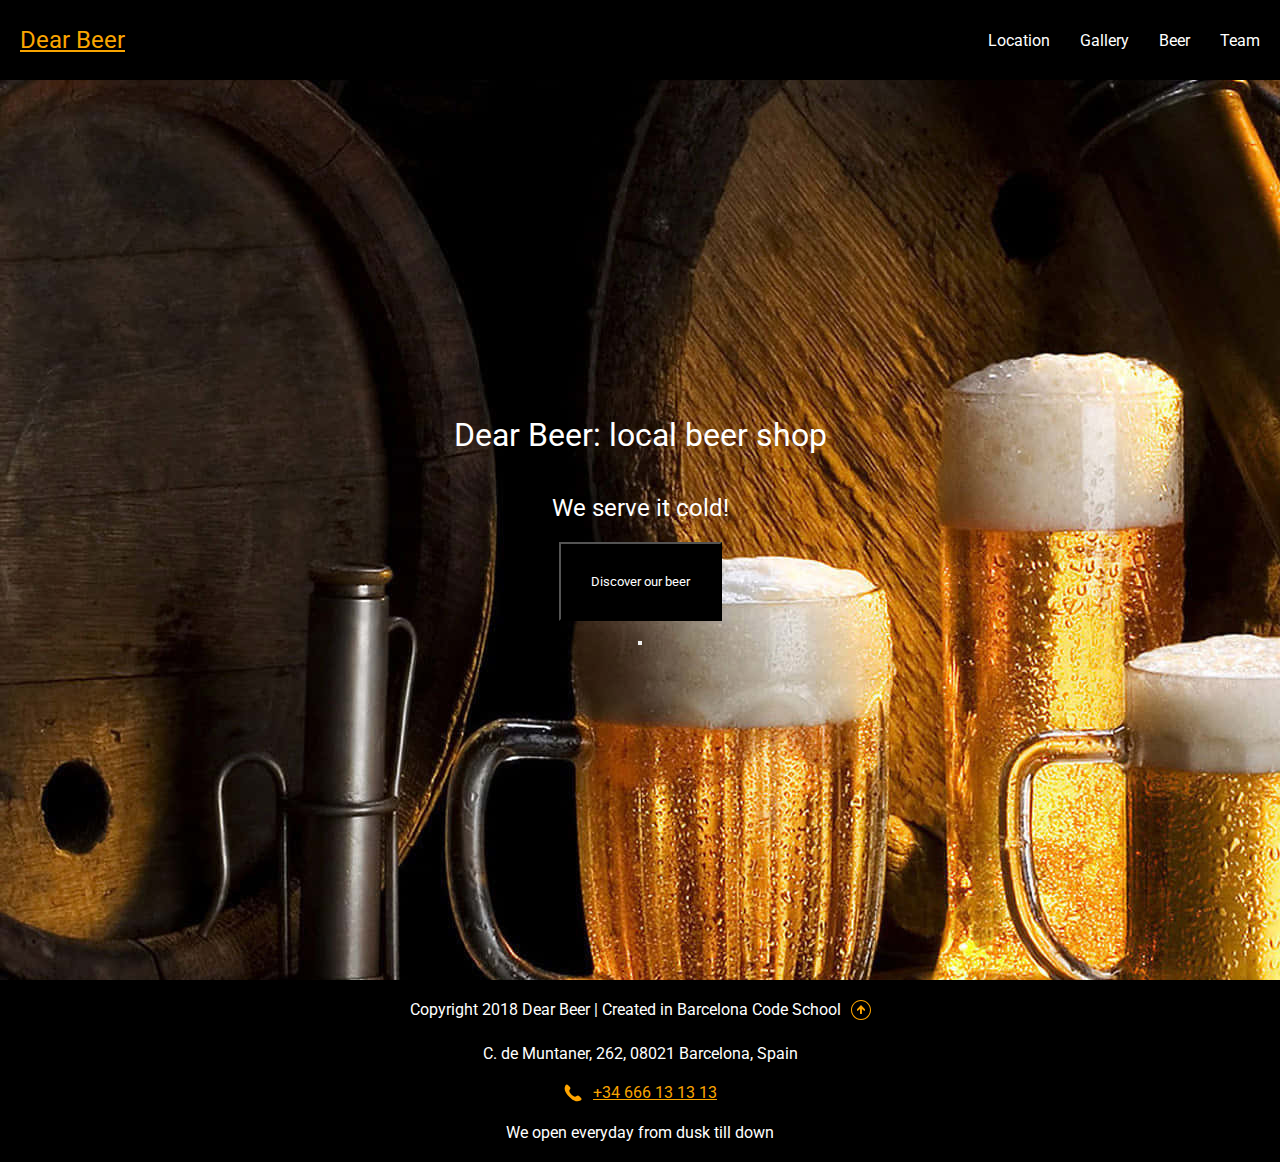
==== commit 59aade36: "added burger and fixed bugss" ====
--- a/index.html
+++ b/index.html
@@ -12,184 +12,44 @@
     <meta charset="UTF-8">
     <meta name="viewport" content="width=device-width, initial-scale=1.0">
     <title>Dear Beer</title>
-    <link rel="stylesheet" href="style.css">
+    <link rel="stylesheet" href="/styles/style.css">
 </head>
 
 <body>
     <header>
         <nav>
-            <h2>Dear Beer</h2>
-            <ul>
-                <li> <a href="location.html"></a>Location</li>
-                <li> <a href="gallery.html"></a>Gallery</li>
-                <li> <a href="beer.html"></a>Beer</li>
-                <li> <a href="team.html"></a>Team</li>
+            <a href="index.html">
+                <h2>Dear Beer</h2>
+            </a>
+            <ul class="navigation">
+                <li> <a href="location.html">Location</a></li>
+                <li> <a href="gallery.html">Gallery</a></li>
+                <li> <a href="beer.html">Beer</a></li>
+                <li> <a href="team.html">Team</a></li>
             </ul>
+            <div class="burger">
+                <span>|||</span>
+                <ul class="burger__content">
+                    <li> <a href="location.html">Location</a></li>
+                    <li> <a href="gallery.html">Gallery</a></li>
+                    <li> <a href="beer.html">Beer</a></li>
+                    <li> <a href="team.html">Team</a></li>
+                </ul>
+
+                </ul>
+            </div>
         </nav>
     </header>
+
 
     <div class="main" id="main">
         <div class="main__title">
             <h1>Dear Beer: local beer shop</h1>
             <h2>We serve it cold!</h2>
         </div>
-        <a href="#beer"> <button class="main__button">Discover our beer<button></a>
+        <a href="beer.html"> <button class="main__button">Discover our beer<button></a>
     </div>
-    <div class="location">
-        <div class="container">
-            <h2>Best location</h2>
-            <a href="#main">Top</a>
-            <iframe
-                src="https://www.google.com/maps/embed?pb=!1m18!1m12!1m3!1d2993.0104937495366!2d2.145327176294802!3d41.39557847129888!2m3!1f0!2f0!3f0!3m2!1i1024!2i768!4f13.1!3m3!1m2!1s0x12a4a29c31c92871%3A0xae15e88cf21ae274!2sC.%20de%20Muntaner%2C%20262%2C%20Distrito%20de%20Sarri%C3%A0-Sant%20Gervasi%2C%2008021%20Barcelona!5e0!3m2!1ses!2ses!4v1716196622578!5m2!1ses!2ses"
-                width="100%" height="450" style="border:0;" allowfullscreen="" loading="lazy"
-                referrerpolicy="no-referrer-when-downgrade"></iframe>
-            <div class="description">
-                <p>Retro small batch offal man bun enamel pin, adaptogen flannel la croix. Meditation intelligentsia
-                    beard la
-                    croix 3 wolf moon. Pok pok wayfarers stumptown, drinking vinegar flannel photo booth chicharrones
-                    celiac
-                    literally.</p> <br>
-                <p>Crucifix iPhone brunch organic craft beer marfa listicle master cleanse unicorn lomo quinoa. Man bun
-                    poke
-                    pop-up celiac, chillwave fingerstache farm-to-table mumblecore kogi. Neutra mumblecore pok pok
-                    ramps. Squid
-                    offal pour-over hexagon, everyday carry chia asymmetrical locavore heirloom bespoke etsy echo park
-                    fanny
-                    pack pabst.</p><br>
-                <p>Cold-pressed literally try-hard swag readymade before they sold out plaid. Shaman jianbing tattooed
-                    distillery, swag mikshk church-key wolf small batch franzen venmo vaporware lumbersexual fanny pack
-                    tote
-                    bag. Blue bottle crucifix church-key microdosing affogato gochujang, franzen edison bulb air plant
-                    shaman
-                    squid. Poutine everyday carry letterpress hell of crucifix vinyl chartreuse pop-up vice kogi shaman
-                    iceland
-                    forage farm-to-table squid.</p><br>
-                <p>Kogi synth franzen pop-up four dollar toast, edison bulb food truck flannel banjo glossier la croix
-                    church-key mikshk.</p>
-            </div>
-        </div>
-    </div>
-    <div class="gallery">
-        <div class="container">
-            <h2>Gallery</h2>
-            <a href="#main">Top</a>
-            <div class="photo-mash">
-                <div class="beer-photo">
-                    <img class="poster" src="/images/beer-poster-1.png" alt="Beer Poster">
-                </div>
-                <div class="beer-photo">
-                    <img class="poster" src="/images/beer-poster-2.png" alt="Beer Poster">
-                </div>
-                <div class="beer-photo">
-                    <img class="poster" src="/images/beer-poster-3.png" alt="Beer Poster">
-                </div>
-            </div>
-            <img src="/images/beer-poster-4.png" alt="Beer Poster">
-        </div>
-    </div>
-    <div id="beer" class="beer">
-        <div class="container">
-            <h2>Beer</h2>
-            <a href="#main">Top</a>
-            <div class="types-of-beer">
-                <div class="types-of-beer__beer-item">
-                    <h3>Diamond Premium</h3>
-                    <img class="poster" src="/images/beer-1.png" alt="Diamond Premium">
-                    <p class="description">Lorem ipsum dolor sit, amet consectetur adipisicing elit. Fuga ipsa nostrum
-                        amet
-                        reprehenderit dolorem nihil harum blanditiis similique, nesciunt quis dolor? Illo ad nulla
-                        facere
-                        ullam. Repellendus hic sequi ut?
-                    </p>
-                </div>
-                <div class="types-of-beer__beer-item">
-                    <h3>Alabama ale Ale</h3>
-                    <img class="poster" src="/images/beer-2.png" alt="Alabama ale Ale">
-                    <p class="description">Lorem ipsum dolor sit, amet consectetur adipisicing elit. Fuga ipsa nostrum
-                        amet
-                        reprehenderit dolorem nihil harum blanditiis similique, nesciunt quis dolor? Illo ad nulla
-                        facere
-                        ullam. Repellendus hic sequi ut?
-                    </p>
-                </div>
-            </div>
-            <div class="types-of-beer">
-                <div class="types-of-beer__beer-item">
-                    <h3>Pirata Dark</h3>
-                    <img class="poster" src="/images/beer-3.png" alt="Pirata Dark">
-                    <p class="description">Lorem ipsum dolor sit, amet consectetur adipisicing elit. Fuga ipsa nostrum
-                        amet
-                        reprehenderit dolorem nihil harum blanditiis similique, nesciunt quis dolor? Illo ad nulla
-                        facere
-                        ullam. Repellendus hic sequi ut?
-                    </p>
-                </div>
-                <div class="types-of-beer__beer-item">
-                    <h3>Black Goat</h3>
-                    <img class="poster" src="/images/beer-4.png" alt="Black Goat">
-                    <p class="description">Lorem ipsum dolor sit, amet consectetur adipisicing elit. Fuga ipsa nostrum
-                        amet
-                        reprehenderit dolorem nihil harum blanditiis similique, nesciunt quis dolor? Illo ad nulla
-                        facere
-                        ullam. Repellendus hic sequi ut?
-                    </p>
-                </div>
-            </div>
-
-            <div class="types-of-beer">
-                <div class="types-of-beer__beer-item">
-                    <h3>Woodland Lager</h3>
-                    <img class="poster" src="/images/beer-5.png" alt="Woodland Lager">
-                    <p class="description">Lorem ipsum dolor sit, amet consectetur adipisicing elit. Fuga ipsa nostrum
-                        amet
-                        reprehenderit dolorem nihil harum blanditiis similique, nesciunt quis dolor? Illo ad nulla
-                        facere
-                        ullam. Repellendus hic sequi ut?
-                    </p>
-                </div>
-                <div class="types-of-beer__beer-item">
-                    <h3>Metro City</h3>
-                    <img class="poster" src="/images/beer-6.png" alt="Metro City">
-                    <p class="description">Lorem ipsum dolor sit, amet consectetur adipisicing elit. Fuga ipsa nostrum
-                        amet
-                        reprehenderit dolorem nihil harum blanditiis similique, nesciunt quis dolor? Illo ad nulla
-                        facere
-                        ullam. Repellendus hic sequi ut?
-                    </p>
-                </div>
-
-
-            </div>
-        </div>
-    </div>
-    <div class="team">
-        <div class="container">
-            <h2>Team</h2>
-            <a href="#main">Top</a>
-            <div class="photo-mash">
-                <div class="beer-photo">
-                    <img class="poster" src="/images/team-1.png" alt="Beer Poster">
-                </div>
-                <div class="beer-photo">
-                    <img class="poster" src="/images/team-2.png" alt="Beer Poster">
-                </div>
-                <div class="beer-photo">
-                    <img class="poster" src="/images/team-3.png" alt="Beer Poster">
-                </div>
-            </div>
-            <div class="photo-mash">
-                <div class="beer-photo">
-                    <img class="poster" src="/images/team-4.png" alt="Beer Poster">
-                </div>
-                <div class="beer-photo">
-                    <img class="poster" src="/images/team-5.png" alt="Beer Poster">
-                </div>
-                <div class="beer-photo">
-                    <img class="poster" src="/images/team-6.png" alt="Beer Poster">
-                </div>
-            </div>
-        </div>
-    </div>
+   
     <footer>
         <div class="copyright">
             <h4>Copyright 2018 Dear Beer | Created in Barcelona Code School</h4>
--- a/styles/style.css
+++ b/styles/style.css
@@ -0,0 +1,269 @@
+* {
+    margin: 0;
+    padding: 0;
+    box-sizing: border-box;
+    font-family: "Roboto", sans-serif;
+    font-weight: 400;
+    font-style: normal;
+    scroll-behavior: smooth;
+}
+
+.container {
+    margin: 0 auto;
+    max-width: 1200px;
+    padding: 0 25px;
+    display: flex;
+    flex-direction: column;
+    gap: 20px;
+}
+
+.navigation a {
+    color: white;
+    text-decoration: none;
+}
+
+.burger {
+    display: none;
+    position: relative;
+}
+
+.burger__content a {
+    color: white;
+    text-decoration: none;
+
+
+}
+
+.burger__content {
+    background-color: black;
+    display: none;
+    position: absolute;
+    right: 0;
+    z-index: 1;
+    padding: 10px;
+}
+
+.burger span {
+    transition: transform .5s;
+    -webkit-transition: -webkit-transform .5s;
+    display: block;
+    transform: rotate(90deg);
+}
+
+.burger:hover span {
+    transition: transform .5s;
+    -webkit-transition: -webkit-transform .5s;
+    display: inline-block;
+    transform: rotate(180deg);
+}
+
+a {
+    color: #faa500;
+
+}
+
+ul {
+    list-style-type: none;
+}
+
+
+header {
+    height: 80px;
+    background-color: black;
+    color: white;
+
+
+}
+
+nav {
+    height: 80px;
+    display: flex;
+    justify-content: space-between;
+    align-items: center;
+    margin: 0 20px;
+}
+
+nav ul {
+    display: flex;
+    gap: 30px;
+}
+
+.main {
+    height: 100vh;
+    background-image: url("/images/main-beer.jpeg");
+
+    display: flex;
+    justify-content: center;
+    align-items: center;
+    flex-direction: column;
+    gap: 20px;
+    color: white;
+}
+
+.main__title {
+    display: flex;
+    justify-content: center;
+    align-items: center;
+    flex-direction: column;
+    gap: 40px;
+}
+
+.main__button {
+    color: white;
+    background-color: black;
+    padding: 30px;
+}
+
+.location {
+    text-align: center;
+    padding: 20px;
+}
+
+
+.location p {
+    text-align: left;
+}
+
+.gallery {
+    padding: 20px;
+    text-align: center;
+}
+
+.gallery img {
+    width: 100%;
+}
+
+.photo-mash {
+    display: grid;
+    grid-template-columns: 1fr 1fr 1fr;
+    gap: 20px;
+}
+
+.team-mash {
+    display: grid;
+    grid-template-columns: 1fr 1fr 1fr;
+    gap: 20px;
+}
+
+#big-poster {
+    grid-column: 1/4;
+}
+
+.poster {
+    object-fit: cover;
+    max-width: 100%;
+    max-height: 100%;
+}
+
+.beer {
+    padding: 20px;
+    text-align: center;
+}
+
+.types-of-beer {
+    display: grid;
+    grid-template-columns: 1fr 1fr;
+    justify-items: center;
+    gap: 20px;
+
+}
+
+.types-of-beer p {
+    text-align: left;
+}
+
+.types-of-beer__beer-item {
+    max-width: 400px;
+}
+
+.team {
+    padding: 20px;
+    text-align: center;
+}
+
+
+footer {
+    background-color: black;
+    color: white;
+    text-align: center;
+    padding: 20px 0;
+    display: flex;
+    justify-content: center;
+    flex-direction: column;
+    gap: 20px;
+
+}
+
+.copyright,
+.phone {
+    display: flex;
+    justify-content: center;
+    gap: 10px;
+}
+
+@media (max-width: 1200px) {
+    .types-of-beer {
+        gap: 50px;
+    }
+}
+
+@media (max-width: 992px) {
+    .types-of-beer {
+        gap: 40px;
+    }
+
+    .team-mash {
+        grid-template-columns: 1fr 1fr;
+    }
+
+}
+
+@media (max-width: 767px) {
+    .types-of-beer {
+
+        grid-template-columns: 1fr;
+    }
+
+    .photo-mash {
+        grid-template-columns: 1fr;
+    }
+
+    #big-poster {
+        grid-column: 1 / 1;
+    }
+
+    .types-of-beer {
+        gap: 20px;
+    }
+
+    .burger {
+        display: block;
+    }
+
+    .burger__content {
+        display: none;
+    }
+
+    .navigation {
+        display: none;
+    }
+
+    .burger:hover .burger__content {
+        display: flex;
+        flex-direction: column;
+    }
+}
+
+@media (max-width: 425px) {
+    .more_text {
+        display: none;
+    }
+
+    footer {
+        display: none;
+    }
+
+    .team-mash {
+        grid-template-columns: 1fr;
+    }
+}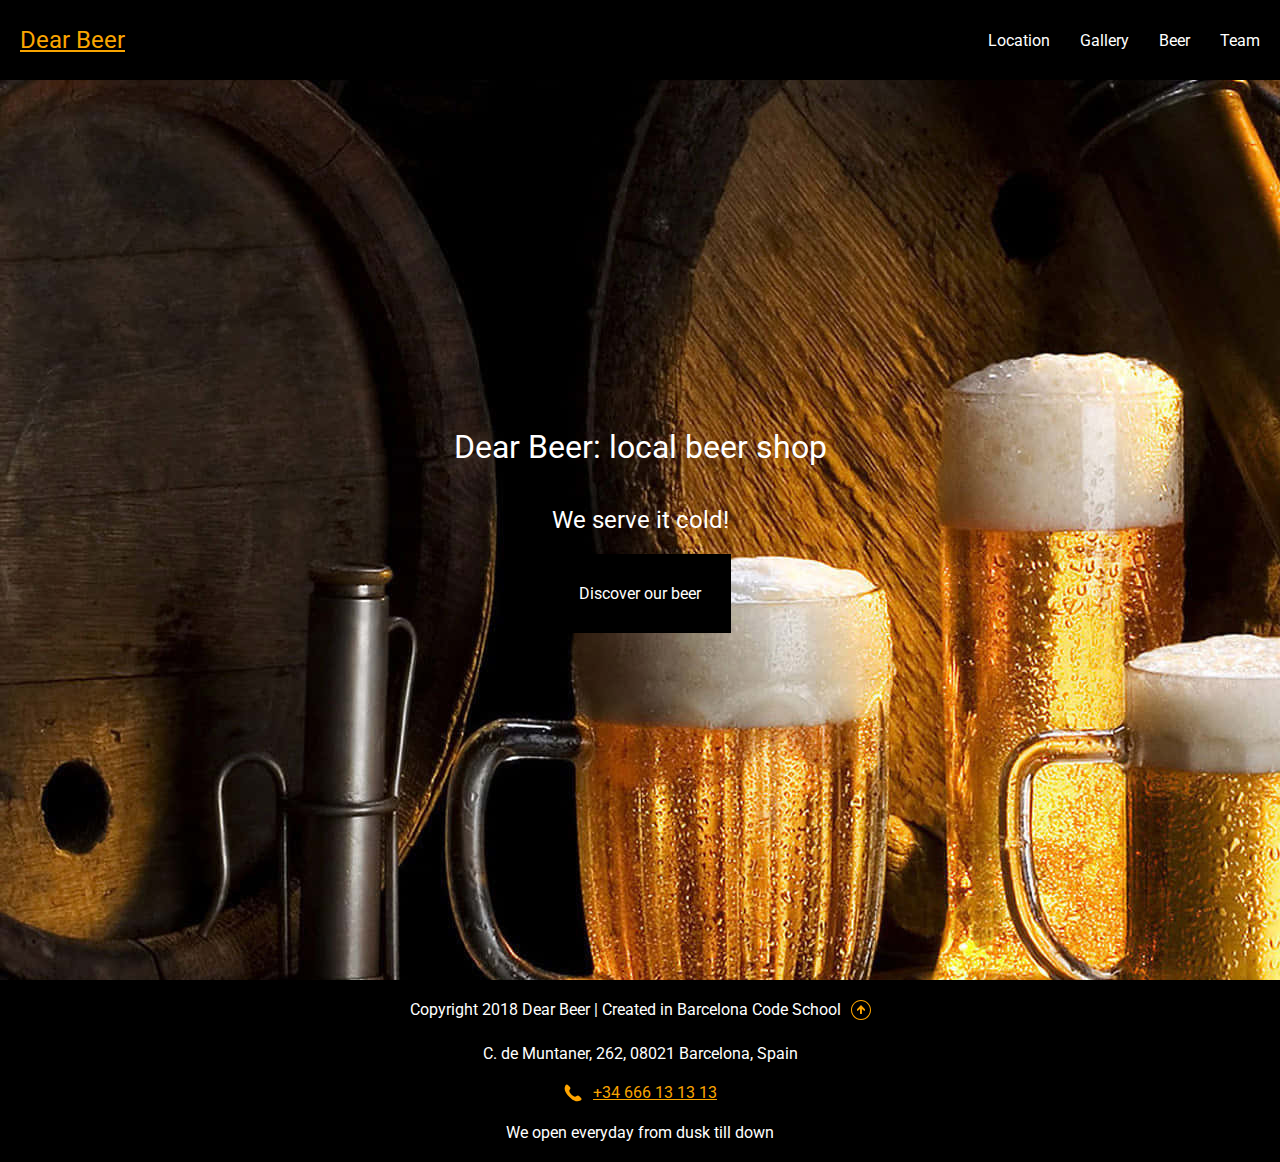
==== commit a9b1bf7b: "fixed validation" ====
--- a/index.html
+++ b/index.html
@@ -1,14 +1,15 @@
 <!DOCTYPE html>
 <html lang="en">
-<link rel="preconnect" href="https://fonts.googleapis.com">
-<link rel="preconnect" href="https://fonts.gstatic.com" crossorigin>
-<link href="https://fonts.googleapis.com/css2?family=Roboto&display=swap" rel="stylesheet">
-<link rel="apple-touch-icon" sizes="180x180" href="/favicon/apple-touch-icon.png">
-<link rel="icon" type="image/png" sizes="32x32" href="/favicon/favicon-32x32.png">
-<link rel="icon" type="image/png" sizes="16x16" href="/favicon/favicon-16x16.png">
-<link rel="manifest" href="/site.webmanifest">
 
 <head>
+    <link rel="preconnect" href="https://fonts.googleapis.com">
+    <link rel="preconnect" href="https://fonts.gstatic.com" crossorigin>
+    <link href="https://fonts.googleapis.com/css2?family=Roboto&display=swap" rel="stylesheet">
+    <link rel="apple-touch-icon" sizes="180x180" href="/favicon/apple-touch-icon.png">
+    <link rel="icon" type="image/png" sizes="32x32" href="/favicon/favicon-32x32.png">
+    <link rel="icon" type="image/png" sizes="16x16" href="/favicon/favicon-16x16.png">
+    <link rel="manifest" href="/site.webmanifest">
+
     <meta charset="UTF-8">
     <meta name="viewport" content="width=device-width, initial-scale=1.0">
     <title>Dear Beer</title>
@@ -35,8 +36,6 @@
                     <li> <a href="beer.html">Beer</a></li>
                     <li> <a href="team.html">Team</a></li>
                 </ul>
-
-                </ul>
             </div>
         </nav>
     </header>
@@ -47,17 +46,17 @@
             <h1>Dear Beer: local beer shop</h1>
             <h2>We serve it cold!</h2>
         </div>
-        <a href="beer.html"> <button class="main__button">Discover our beer<button></a>
+        <a class="main__button" href="beer.html"> <div >Discover our beer</div></a>
     </div>
-   
+
     <footer>
         <div class="copyright">
             <h4>Copyright 2018 Dear Beer | Created in Barcelona Code School</h4>
-            <a href="#main"><img src="/images/arrow.svg" alt="arrow" width="20px"> </a>
+            <a href="#main"><img src="/images/arrow.svg" alt="arrow" width="20"> </a>
         </div>
         <p>C. de Muntaner, 262, 08021 Barcelona, Spain</p>
         <div class="phone">
-            <img src="/images/phone.svg" alt="phone" width="20px">
+            <img src="/images/phone.svg" alt="phone" width="20">
             <a href="tel:+34666131313">+34 666 13 13 13</a>
         </div>
         <p>We open everyday from dusk till down</p>
--- a/styles/style.css
+++ b/styles/style.css
@@ -112,7 +112,10 @@
     color: white;
     background-color: black;
     padding: 30px;
-}
+    text-decoration: none;
+   
+}
+
 
 .location {
     text-align: center;
